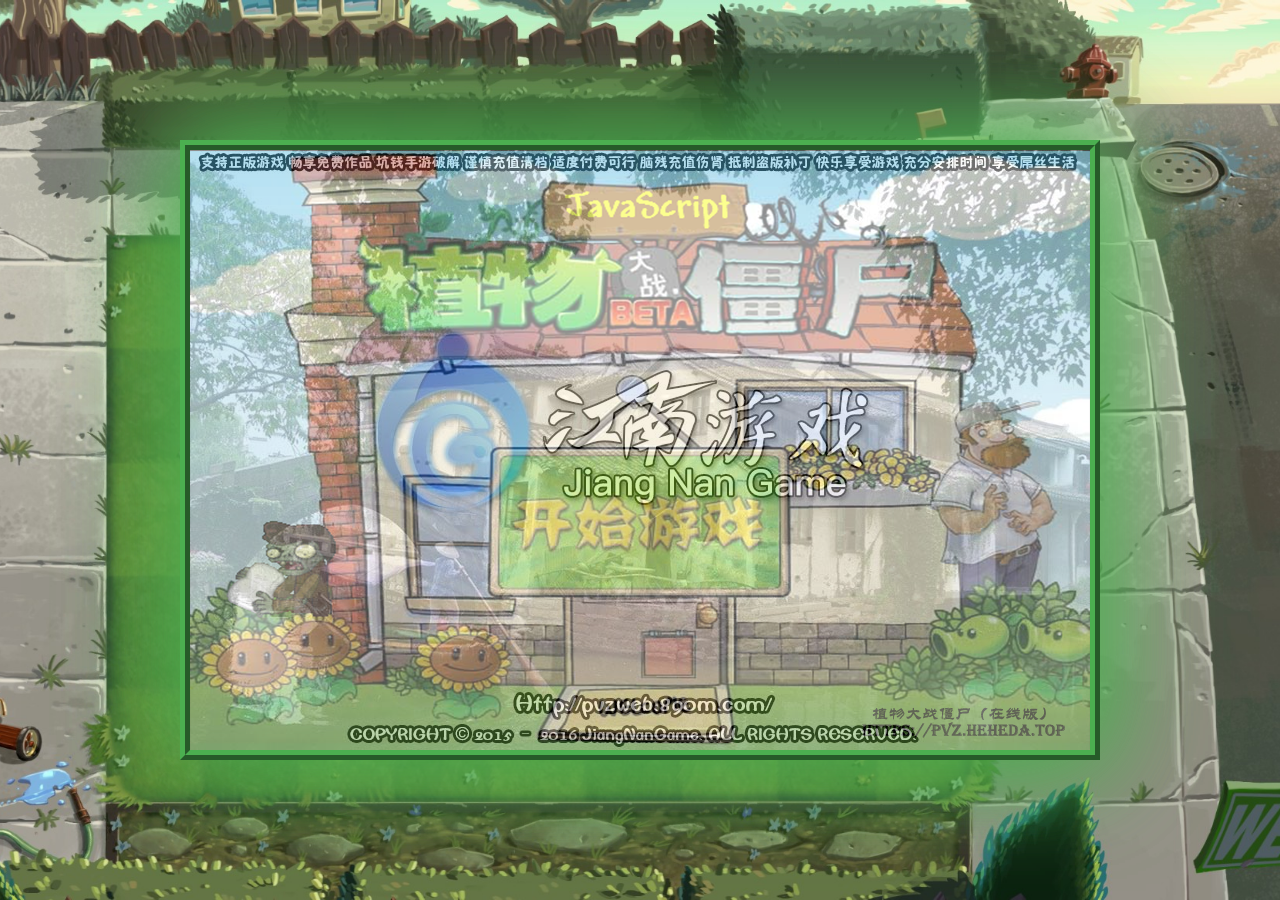
==== index.html @ b3d6e606 "更新UI" ====
<html lang="zh">

	<head>
		<title>植物大战僵尸</title>
		<link rel="stylesheet" href="UI.css">
		<meta http-equiv="Content-Type" content="text/html; charset=utf-8">
	</head>

	<body id="dBody" oncontextmenu="return false" ondragstart="return false" onselectstart="return false">
		<div id="preloader">
			<div id="status" class="WindowFrame"></div>
		</div>
		<script src="./js/Cfunction.js"></script>
		<script src="./js/Welcome.js"></script>
		<div id="dFlagMeter">
			<div id="dFlagMeterTitle">
				<div id="dFlagMeterTitleB"></div>
				<div id="sFlagMeterTitleF"></div>
			</div>
			<div id="dFlagMeterContent">
				<img id="imgFlagMeterEmpty" src="./images/interface/FlagMeterEmpty.png">
				<img id="imgFlagMeterFull" src="./images/interface/FlagMeterFull.png">
				<img class="flag" id="imgFlag1" src="./images/interface/FlagMeterParts2.png">
				<img class="flag" id="imgFlag2" src="./images/interface/FlagMeterParts2.png">
				<img class="flag" id="imgFlag3" src="./images/interface/FlagMeterParts2.png">
				<img class="flag" id="imgFlag4" src="./images/interface/FlagMeterParts2.png">
				<img id="imgGQJC" src="./images/interface/FlagMeterLevelProgress.png">
				<img id="imgFlagHead" src="./images/interface/FlagMeterParts1.png">
			</div>
		</div>
		<div id="dSurface" class="WindowFrame">
			<div id="iSurfaceBackground">
				<map name="FPMap0">
					<script>
						(function() {
							var s = "",
								ar = [{
									c: '641,466,724,527',
									k: 'ShowOptions()'
								}, {
									c: '718,512,790,558',
									k: 'ShowHelp()'
								}, {
									c: '800,495,879,548',
									k: 'SetNone($(\'dSurface\'));PlayAudio(\'tap\')'
								}];
							for (var i = 0; i <= 2; i++) s += '<area href="javascript:;" shape="rect" coords="' + ar[i].c +
								'" onclick="' + ar[i].k + '">';
							document.write(s);
						})()
					</script>
				</map>
				<img src="./images/interface/Surface.jpg" usemap="#FPMap0" border="0">
				<div
					style="position:absolute;width:350px;height:150px;left:468px;top:82px;background:url(images/interface/SelectorScreen_Shadow_Adventure.png)">
				</div>
				<div class="adventure0" id="dAdventure" onmouseover="this.style.backgroundPosition='bottom';"
					onmouseout="this.style.backgroundPosition='top'" onclick="StartAdventure()"></div>
				<div
					style="position:absolute;width:318px;height:136px;left:476px;top:208px;background:url(images/interface/SelectorScreen_Shadow_Survival.png)">
				</div>
				<div class="mini" onmouseover="this.style.backgroundPosition='bottom';"
					onmouseout="this.style.backgroundPosition='top'" onclick="ShowMiniGame()"></div>
				<div
					style="position:absolute;width:289px;height:127px;left:480px;top:307px;background:url(images/interface/SelectorScreen_Shadow_Challenge.png)">
				</div>
				<div class="riddle" onmouseover="this.style.backgroundPosition='bottom';"
					onmouseout="this.style.backgroundPosition='top'" onclick="ShowRiddleGame()"></div>
				<div class="Sunflower_trophy">
					<script>
						document.write(
							'<img onclick="PlayAudio(\'buttonclick\');alert(\'新植物大战僵尸js\\n原作：lonelystar\\n制作单位：江南游戏开发社\\n开发人员：PAK向日葵（程序关卡设计）疯狂阳光Bean（美术指导、设计）\\n技术帮扶：Mr_KhrisTele\\n图片、音乐版权：popcap、部分来自网络搜集\\n鸣谢&感谢：彩色奢望、15574587513sh、陈思行大王、筱岚君、56743x、徐昊、四二fourtwo以及全体在游戏开发社参加内部测试的人员\\n感谢组织：pvz2js、pvz2pak、pvz2素材吧、pvz2科研部门\\n现开发人员+：Enderexplain\')" title="制作人" alt="3" src="images/interface/Sunflower_trophy32.png">'
						)
					</script>
				</div>
				<div class="handbook" onmouseover="this.style.backgroundPosition='bottom'"
					onmouseout="this.style.backgroundPosition='top'" onclick="ViewHandBook()"></div>
				<div id="ZombieHand"></div>
				<div id="dNameDiv0">
					<!--ClickMenu()-->
					<div id="dNameDiv1" onmouseover="this.style.backgroundPosition='bottom'"
						onmouseout="this.style.backgroundPosition='top'" onclick="ShowLoginDiv()"></div>
					<div id="dNameDiv2"></div>
				</div>
			</div>
			<div id="dPause">
				<table border="0" width="434" cellspacing="0" cellpadding="0" height="484">
					<tr>
						<td width="107" height="142" valign="bottom">
							<img border="0" src="images/interface/dia_topleft.png" width="423" height="401">
						</td>
					</tr>
				</table>
				<div class="list">
					<div class="hidden" onclick="SetNone($('dSurface'),$('dPause'))"></div>
					<div id="dPauseAD"></div>
				</div>
				<div class="button" onclick="ResetGame($('dMenu0'))">继续游戏</div>
			</div>
			<div id="dSurfaceBack">
				<div id="dHelp" onclick="HiddenHelp()"></div>
				<div id="dOptionsMenuback">
					<div id="dOptionsMenu">
						<div class="OMd0">
							<div class="OMd1">
								<div><input type="checkbox" id="cAutoSun" value="1" onchange="CheckAutoSun(this)">
									<label for="cAutoSun" id="lAutoSun">自动拾取阳光</label>
								</div>
								<div><input type="checkbox" id="cSilence" value="1"> <label for="cSilence"
										id="lSilence">静&nbsp;&nbsp;&nbsp;&nbsp;&nbsp;音&nbsp;&nbsp;</label></div>
							</div>
						</div>
						<div class="BigLevel button" onclick="ShowLevel()">&nbsp;游戏选关</div>
						<div class="BigLevel button" onclick="ShowSpeed()">&nbsp;游戏调速</div>
						<div class="BigLevel button" onclick="ViewHandBook()">&nbsp;查看图鉴</div>
						<div class="BigLevel button" onclick="SelectModal(oS.Lvl)">&nbsp;重新开始</div>
						<div class="BigLevel button"
							onclick="SelectModal(0);SetBlock($('dSurface'),$('iSurfaceBackground'));">&nbsp;返回菜单</div>
						<div class="OptionsMenuButton" style="margin-top:20px"
							onmousedown="OptionsMenuDown(this,$('sOptionsMenu'))"
							onmouseup="OptionsMenuUP(this,$('sOptionsMenu'));HiddenOptions();CheckAutoSun($('cAutoSun'));CheckSilence($('cSilence'))">
							<span id="sOptionsMenu" class="OptionsMenuButtonSpan">继续游戏</span>
						</div>
					</div>
					<script>
						var ArLvl = {
							1: '一',
							2: '二',
							3: '三',
							4: '四',
							5: '五',
							6: '六',
							7: '七',
							8: '八',
							9: '九',
							10: '十'
						};

						var ArLvls = {
							1: 'Unity',
							2: 'The 7 Seas',
							3: 'Vivid',
							4: 'Hope',
							5: 'Thoery Of Everything',
							6: '六',
							7: '七',
							8: '八',
							9: '九',
							10: '十'
						};
						LvlList3 = function(BLvl, SLvl1, SLvl2) {
							var s = '',
								startlvl = BLvl * 10;
							do {
								s += '<span class="lvl" onclick="StartAdventure(' + (startlvl + SLvl1) + ')">第' + ArLvl[SLvl1] +
									'夜</span>';
							} while (SLvl1++ < SLvl2)
							document.write(s);
						};
						LvlList2 = function(BLvl, SLvl1, SLvl2) {
							var s = '',
								startlvl = BLvl * 10;
							do {
								s += '<span class="lvl" onclick="StartAdventure(' + (startlvl + SLvl1) + ')">' + ArLvls[SLvl1] +
									'</span>';
							} while (SLvl1++ < SLvl2)
							document.write(s);
						};
						LvlList = function(BLvl, SLvl1, SLvl2) {
							var s = '',
								startlvl = BLvl * 10;
							do {
								s += '<span class="lvl" onclick="StartAdventure(' + (startlvl + SLvl1) + ')">第' + ArLvl[SLvl1] +
									'关</span>';
							} while (SLvl1++ < SLvl2)
							document.write(s);
						};
					</script>
				</div>

				<div id="dAdvSmallContainer" class="TitleSmallContainer Challenge_Background">
					<div id="dAdvSmallTitle">冒险模式</div>
					<div style="width:800px;height:475px; overflow-y:scroll; border:0px solid;">
						<div class="list">
							<div class="title">白天草地</div>
							<div class="icon">
								<img class="img1" style="clip:rect(0,61px,auto,0);left:16px" border="0"
									src="images/interface/Almanac_Ground.jpg" width="366" height="61"></td>
								<img class="img2" border="0" src="images/interface/Almanac_ZombieWindow2.png" width="76"
									height="76"></p>
							</div>
							<div class="lvl2">
								<script>
									LvlList(0, 1, 10)
								</script>
							</div>
						</div>
						<div class="list">
							<div class="title">夜晚草地</div>
							<div class="icon">
								<img class="img1" style="clip:rect(0,183px,auto,122px);left:-106px" border="0"
									src="images/interface/Almanac_Ground.jpg" width="366" height="61"></td>
								<img class="img2" border="0" src="images/interface/Almanac_ZombieWindow2.png" width="76"
									height="76"></p>
							</div>
							<div class="lvl2">
								<script>
									LvlList(1, 1, 10)
								</script>
							</div>
						</div>
						<div class="list">
							<div class="title">白天泳池</div>
							<div class="icon">
								<img class="img1" style="clip:rect(0,305px,auto,244px);left:-228px" border="0"
									src="images/interface/Almanac_Ground.jpg" width="366" height="61"></td>
								<img class="img2" border="0" src="images/interface/Almanac_ZombieWindow2.png" width="76"
									height="76"></p>
							</div>
							<div class="lvl2">
								<script>
									LvlList(2, 1, 10)
								</script>
							</div>
						</div>

						<div class="list">
							<div class="title">东海龙宫</div>
							<div class="icon">
								<img class="img1" style="clip:rect(0,244px,auto,183px);left:-167px" border="0"
									src="images/interface/Almanac_Ground.jpg" width="366" height="61"></td>
								<img class="img2" border="0" src="images/interface/Almanac_ZombieWindow2.png" width="76"
									height="76"></p>
							</div>
							<div class="lvl2">
								<script>
									LvlList(3, 1, 10)
								</script>
							</div>
						</div>
						<div class="list">
							<div class="title">水乡嘉兴</div>
							<div class="icon">
								<img class="img1" style="clip:rect(0,61px,auto,0);left:16px" border="0"
									src="images/interface/jiaxing.png" width="366" height="61"></td>
								<img class="img2" border="0" src="images/interface/Almanac_ZombieWindow2.png" width="76"
									height="76"></p>
							</div>
							<div class="lvl2">
								<script>
									LvlList(4, 1, 10)
								</script>
							</div>
						</div>
						<div class="list">
							<div class="title">熔岩洞穴</div>
							<div class="icon">
								<img class="img1" style="clip:rect(0,61px,auto,0);left:16px" width="61" height="61"
									border="0" src="images/interface/lavass.png" width="366" height="61"></td>
								<img class="img2" border="0" src="images/interface/Almanac_ZombieWindow2.png" width="76"
									height="76"></p>
							</div>
							<div class="lvl2">
								<script>
									LvlList(32, 1, 4)
								</script>
							</div>
						</div>
						<div class="list">
							<div class="title">魔音之旅</div>
							<div class="icon">
								<img class="img1" style="clip:rect(0,61px,auto,0);left:16px" border="0"
									src="images/interface/rrff.png" width="61" height="61"></td>
								<img class="img2" border="0" src="images/interface/Almanac_ZombieWindow2.png" width="76"
									height="76"></p>
							</div>
							<div class="lvl2">
								<script>
									LvlList(5, 1, 10)
								</script>
							</div>
						</div>
						<div class="list">
							<div class="title">远古教堂</div>
							<div class="icon">
								<img class="img1" style="clip:rect(0,61px,auto,0);left:16px" border="0"
									src="images/interface/dd.png" width="61" height="61"></td>
								<img class="img2" border="0" src="images/interface/Almanac_ZombieWindow2.png" width="76"
									height="76"></p>
							</div>
							<div class="lvl2">
								<script>
									LvlList3(30, 1, 10)
								</script>
							</div>
						</div>
						<div class="list">
							<div class="title">电音时代</div>
							<div class="icon">
								<img class="img1" style="clip:rect(0,61px,auto,0);left:16px" border="0"
									src="images/interface/d.png" width="61" height="61"></td>
								<img class="img2" border="0" src="images/interface/Almanac_ZombieWindow2.png" width="76"
									height="76"></p>
							</div>
							<div class="lvl2">
								<script>
									LvlList2(31, 1, 5)
								</script>
							</div>
						</div>
						<div class="button" onmouseover="this.style.backgroundPosition='bottom'"
							onmouseout="this.style.backgroundPosition='top'" onclick="HiddenLevel()">关闭</div>
					</div>
				</div>
				<div id="dMiniSmallContainer" class="TitleSmallContainer Challenge_Background">
					<div id="dMiniSmallTitle">中国馆 - 戴夫的中国之行</div>
					<div id="dMini0">
						<table cellspacing="10" width="100%">
							<script>
								(function() {
									var ar = ['100', '初入中国', 'wall0.png',
											'101', '暗杀行动', 'wall1.png',
											'102', '夜幕降临', 'wall2.png',
											'103', '突出重围', 'wall3.png',
											'104', '古老水寨', 'zhi.png',
											'105', '水上运动', 'zhi1.png',
											'106', '坟墓村庄', 'bai.png',
											'107', '幽灵喧夜', 'bai1.png',
											'108', '火山之脚', 'huo.png',
											'109', '火上浇油', 'huo1.png',
											'110', '魔王宫殿', 'wang.png',
											'111', '尸群围剿', 'wang0.png',
											'112', '决战秦皇', 'wang1.png',
											'FB', '副本-关口恶战', 'FB.png',
											'WJY', '副本-江轶同学会晤', 'WJY.png',

										],
										v, i = 0,
										n, l = ar.length,
										s = '';
									for (n = 0; n < l; n += 3) {
										i % 5 == 0 && (s += '<tr>');
										s += '<td height="139" valign="top" onclick="SelectModal(\'' + ar[n] +
											'\')"><div><img src="images/interface/' + ar[n + 2] + '"></div><div class="list">' + ar[n +
												1] + '</div></td>';
										(i + 1) % 5 == 0 ? (
											s += '</tr>',
											i = 0
										) : ++i;
									}
									if (i != 0) {
										while (--i) s += '<td>　</td>';
										s += '</tr>';
									}
									document.write(s)
								})()
							</script>
						</table>
						<div class="button" onmouseover="this.style.backgroundPosition='bottom'"
							onmouseout="this.style.backgroundPosition='top'" onclick="HiddenMiniGame()">关闭</div>
					</div>
				</div>
			</div>
			<div id="dRiddleSmallContainer" class="TitleSmallContainer Challenge_Background">
				<div id="dMiniSmallTitle">迷 你 游 戏</div>
				<div id="dMini0" style="width:875px;height:480px; overflow-y:scroll; border:0px solid;">
					<table cellspacing="10" width="100%">
						<script>
							var myDate = new Date();
							var month = myDate.getMonth();
							var date = myDate.getDate();
							(function() {
								var ar = ['NutBowling', '坚果保龄球 ', 'baolingqiu.png',
										'GuanXin', '观星', 'GuanXin.png',
										'yy', '以牙还牙', 'yy.png',
										'ZombieGames', '僵尸运动会', 'woxinfeixiang.png',
										'yicixingxiaofei', '一次性消费', 'yicixingxiaofei.gif',
										'kaotianchifan', '靠天吃饭', 'kaotianchifan.png',
										'pinjizhidi', '三路防守', 'pinjizhidi.png',
										'bpsyc', '玩偶匣市场', 'bpsyc.png',
										'fmdzz', '三列防部', 'fmdzz.png',
										'ydbs', '一朵不少', 'ten.png',
										'KongXi', '空袭', 'KongXi.png',
										'YXZZ', '隐形战役', 'YXZZ.png',
										'xjsdmf', '小僵尸大麻烦', 'sm.png',
										'QRWX', '全日无休', 'QRWX.png',
										'Bowling2', '坚果保龄球 2', 'baolingqiu.png',
										'GuanXin2', '观星2', 'GuanXin.png',
										'yy2', '以牙还牙 2', 'yy.png',
										'psdh', '排山倒海', 'pai.png',
										'150', '常青之塔', 'mota.png'
									],

									v, i = 0,
									n, l = ar.length,
									s = '';
								for (n = 0; n < l; n += 3) {
									i % 5 == 0 && (s += '<tr>');
									s += '<td height="139" valign="top" onclick="SelectModal(\'' + ar[n] +
										'\')"><div><img src="images/interface/' + ar[n + 2] + '"></div><div class="list">' + ar[n + 1] +
										'</div></td>';
									(i + 1) % 5 == 0 ? (
										s += '</tr>',
										i = 0
									) : ++i;
									//alert(ar[n]);
								}




								function getlevel(levelname, imgname, inmininame) {
									i % 5 == 0 && (s += '<tr>');
									s += '<td height="139" valign="top" onclick="SelectModal(\'' + levelname +
										'\')"><div><img src="images/interface/' + imgname + '"></div><div class="list">' + inmininame +
										'</div></td>';
									(i + 1) % 5 == 0 ? (
										s += '</tr>',
										i = 0
									) : ++i;
								}
								if (month >= 10 || month <= 11) {
									if (date >= 30 || date <= 5) {



										getlevel("Helloween", "fmdzz.png", "万圣节");
									}
								}
								var date1 = parseInt(date);
								var month1 = parseInt(month);
								var sa = 177 + month1 + date1 + 1;

								getlevel(sa, "pai.png", "每日挑战");


								document.write(s);


								if (i != 0) {
									while (--i) s += '<td>　</td>';
									s += '</tr>';
								}

							})()
						</script>
					</table>
					<div class="button" onmouseover="this.style.backgroundPosition='bottom'"
						onmouseout="this.style.backgroundPosition='top'" onclick="HiddenMiniGame()">关闭</div>
				</div>

				<!--单机界面已作废，无特殊请勿乱动-->
				<div id="dRiddle0">
					<div class="button" onmouseover="this.style.backgroundPosition='bottom'"
						onmouseout="this.style.backgroundPosition='top'" onclick="ReturnRiddleInx()">益智模式索引</div>
				</div>
				<!--对战界面已作废，无特殊请勿乱动-->
				<div id="dRiddle1">
					<div
						style="position:relative;width:94%;font-size:12px;margin-top:10px;margin-left:auto;margin-right:auto;color:#000">
						<button class="jhp" style="height:23px"
							onclick="window.frames['fRiddleAlreadyCreateGame'].SearchLvl(0)">所有游戏</button>
						<button class="jhp" style="height:23px"
							onclick="window.frames['fRiddleAlreadyCreateGame'].SearchLvl(1)">我创建的</button>
						<button class="jhp" style="height:23px"
							onclick="window.frames['fRiddleAlreadyCreateGame'].SearchLvl(2)">我玩过的</button>&nbsp;&nbsp;&nbsp;
						<input type=text id="tRiddleID" size="1"><button class="jhp" style="height:23px"
							onclick="window.frames['fRiddleAlreadyCreateGame'].SearchLvl(3,$('tRiddleID').value)">序号查询</button>&nbsp;&nbsp;&nbsp;
						<input type=text id="tRiddleUserName" size="3"><button class="jhp" style="height:23px"
							onclick="window.frames['fRiddleAlreadyCreateGame'].SearchLvl(4,$('tRiddleUserName').value)">创建人查询</button>&nbsp;&nbsp;&nbsp;
						<input type=text id="tRiddleTitle" size="3"><button class="jhp" style="height:23px"
							onclick="window.frames['fRiddleAlreadyCreateGame'].SearchLvl(5,$('tRiddleTitle').value)">标题查询</button>
						<div style="border:1px solid #000;height:440px;width:100%;background:#fafafa">
							<iframe name="fRiddleAlreadyCreateGame" id="fRiddleAlreadyCreateGame" marginwidth="1"
								marginheight="1" height="100%" width="100%" scrolling="no" border="0"
								frameborder="0"></iframe>
						</div>
					</div>
					<div class="button" onmouseover="this.style.backgroundPosition='bottom'"
						onmouseout="this.style.backgroundPosition='top'" onclick="ReturnRiddleInx()">叛逆模式索引</div>
					<div class="button" style="left:220px" onmouseover="this.style.backgroundPosition='bottom'"
						onmouseout="this.style.backgroundPosition='top'"
						onclick="if($User.Visitor.UserName!='游客'||confirm('游客只能体验创建功能无法存档\n请使用注册用户以保存你的创意！'))SelectModal('ImZombieCreateGame')">
						创建新的关卡</div>
				</div>
				<div id="dRiddleClose" onmouseover="this.style.backgroundPosition='bottom'"
					onmouseout="this.style.backgroundPosition='top'" onclick="HiddenRiddleGame()">关 闭&nbsp;</div>
			</div>
		</div>
		</div>
		<div class="WindowFrame" id="dAll">
			<div id="tGround"></div>
			<div id="dCardList"></div>
			<div id="dZombie"></div>
			<div id="bShowHandBook" onmouseover="this.style.backgroundPosition='bottom'"
				onmouseout="this.style.backgroundPosition='top'" onclick="ViewHandBook()">图 鉴&nbsp;</div>
			<div id="dSelectCard">
				<div class="title"></div>
				<div id="dPCard"></div>
				<div class="bTitle">
					<input class="button" onclick="ResetSelectCard()" type="button" value="重选" name="btnReset"
						id="btnReset" style="color:#FC6">
					<input class="button" onclick="oS.ScrollBack(LetsGO)" type="button" value="开战!" disabled="disabled"
						name="btnOK" id="btnOK" style="color:#888">
				</div>
			</div>
			<div id="dTop">
				<div id="dSunNum">
					<span id="sSunNum"></span>
				</div>
				<div id="tdShovel">
					<img id="imgShovel" src="images/interface/Shovel/0.gif" onmousedown="ChoseShovel(event)">
				</div>
			</div>
			<div id="dPZ"></div>
		</div>
		<div id="dMenu">
			<div id="dMenu0" class="Menu" onclick="ShowSpeed()">调 速</div>
			<div id="dMenu1" class="Menu" onclick="ClickMenu()">菜 单</div>
		</div>
		<div id="dHandBook" class="WindowFrame">
			<div class="title">图鉴——索引</div>
			<div class="content">
				<div>
					<img border="0" src="images/Plants/SunFlower/0.gif" width="73" height="74"><br>
					<input class="button" type="button" value="查看植物" name="btnViewPlant" id="btnViewPlant"
						onclick="InitHandBookPCard()">
				</div>
				<div style="left:50%;padding-top:95px">
					<img border="0" src="images/Zombies/Zombie/0.gif" width="149" height="130"><br>
					<input class="button" type="button" value="查看僵尸" name="btnViewZombie" id="btnViewZombie"
						onclick="InitHandBookZCard()">
				</div>
			</div>
			<div class="close" onmouseover="this.style.backgroundPosition='bottom'"
				onmouseout="this.style.backgroundPosition='top'" onclick="CloseHandBook()">关 闭&nbsp;</div>
		</div>
		<div id="dHandBookPZ" class="WindowFrame Almanac_PlantBack">
			<div id="dHandBookP">
				<div class="title">图鉴——植物</div>
				<div id="dHandBookPCard"></div>
				<div id="pPlantBack"></div>
				<div class="list">
					<div id="pHandBookPlant"></div>
					<div id="dHandBookPlantName"></div>
					<div id="dProducePlant"></div>
					<div class="cost_cool">
						<span class="cost">花费:</span><span id="spSunNum"></span><span class="cool">冷却:</span><span
							id="spCoolTime"></span>
					</div>
				</div>
			</div>
			<div id="dHandBookZ">
				<div class="title">图鉴——僵尸</div>
				<div id="dHandBookZCard"></div>
				<div id="pZombieBack"></div>
				<div class="list">
					<div id="pHandBookZombie"></div>
					<div id="dHandBookZombieName"></div>
					<div id="dProduceZombie"></div>
				</div>
			</div>
			<div class="dButton">
				<div class="button1" onmouseover="this.style.backgroundPosition='bottom'"
					onmouseout="this.style.backgroundPosition='top'" onclick="ReturnHandBookInx()">图鉴索引</div>
				<div class="button2" onmouseover="this.style.backgroundPosition='bottom'"
					onmouseout="this.style.backgroundPosition='top'" onclick="CloseHandBook()">关 闭&nbsp;</div>
			</div>
		</div>
		<div id="dNewPlant">
			<div id="dNewPlantTitle">你获得了一棵新的植物！</div>
			<div class="card">
				<img id="iNewPlantCard" border="0">
			</div>
			<br>
			<div id="dNewPlantName"></div>
			<br><br><br>
			<div id="dNewPlantTooltip"></div>
			<br><br><br><br><br><br>
			<input type="button" value="下一关！" name="btnNextLevel" id="btnNextLevel">
		</div>
		<div id="dProcess">
			<input class="button" type="button" value="关闭" onclick="SetHidden($('dProcess'))">
			<script>
				document.write(
					'<a style="margin-left:50px;cursor:pointer;color:#FF0;font-size:15px;text-decoration:none;font-weight:bold" target="_blank" ></a>'
				);
			</script>
		</div>
		<div id="dSpeedContainer">
			<div class="title">应玩家要求，特推出游戏调速功能</div>
			<div class="dSpeed" title="点击一个速度选择软加速">
				<div class="dS1">在相应的速度上点击</div>
				<div class="dS2">
					<div onclick="CSpeed(1,20,.5)">1/2<br><br>┕━</div>
					<div onclick="CSpeed(1,10,1)">原速<br><br>━┻━</div>
					<div onclick="CSpeed(2,10,2)">2<br><br>━┻━</div>
					<div onclick="CSpeed(5,10,5)">5<br><br>━┻━</div>
					<div onclick="CSpeed(5,5,10)">10<br><br>━┛</div>
				</div>
			</div>
			<div class="nowspeed">当前的游戏速度:<span id="dDisplaySpeed">1</span> 倍速</div>
			<div class="content"><span>&nbsp;&nbsp;&nbsp; 调速说明</span>：理想状态下，游戏提供的速度调节是<font color="#FFFF00">
					1/2倍速-10倍速</font>。但是调速效果跟你的浏览器以及电脑有关，比如IE6浏览器在再好的电脑上也别指望能上10倍速。<br>&nbsp;&nbsp;&nbsp;
				调速后可能画面视觉会出现偶尔有点一顿一顿的感觉，并且在比较高的速度时某些浏览器可能无法实现加速效果或者只能短时间加速然后速度便慢下来。<br>&nbsp;&nbsp;&nbsp; <span
					style="color:#FF0"><b>最后强烈推荐使用IE9,Chrome,FireFox,Opera浏览器，能让你用豌豆射手体验到机关枪的感觉！<br>&nbsp;&nbsp;&nbsp;
						声明：受浏览器和电脑限制，该调速不保证一定能达到选择速度的效果！</b></span></div>
			<br>
			<div><input type=button value="返回游戏" onclick="HiddenSpeed()">&nbsp;&nbsp; <input type=button value="恢复原速"
					onclick="CSpeed(1,10,1)"></div>
		</div>
		<script>
			$User.Client.PC && $User.HTTP ? (
				(oS.AutoSun = Math.floor(getCookie('JSPVZAutoSun'))) && ($('cAutoSun').checked = true),
				(oS.Silence = Math.floor(getCookie('JSPVZSilence'))) && ($('cSilence').checked = true)
			) : (oS.AutoSun = 1, $('cAutoSun').checked = true,
				oS.Silence = 0, $('cSilence').checked = false);
			InitGame();
		</script>
		<script src="./js/CPlants.js"></script>
		<script src="./js/CZombie.js"></script>
	</body>

</html>
---- UI.css ----
*{
	font-family: YouYuan,KaiTi,Yahei;
}

body {
	height: 100%;
	width: 100%;
	margin: 0px;
	background-color: rgb(37, 37, 37);
	background-image: url('./images/background/zwdzjs.jpg');
	background-repeat: no-repeat;
	background-size: cover;
	background-position: center;
	user-select: none;
	-moz-user-select: none;
	overflow-x: hidden;
	overflow-y: hidden;
	font-family: Yahei mono, Verdana, fixedsys;
	overflow-x: hidden;	
}

td {
	font-family: Verdana;
	font-size: 12px
}

div {
	left: 0
}

#preloader {
	position: fixed;
	top: 0;
	left: 0;
	right: 0;
	bottom: 0;
	z-index: 999;
}

#status {
	background-image: url(images/interface/预加载.jpg);
	background-repeat: no-repeat;
	background-position: center;
	z-index: 999;
}

span {
	cursor: default;
}

span,
div,
h2,
h3 {
	padding: 0;
	margin: 0
}

td.HandBookZombie {
	background: url(images/interface/Almanac_ZombieWindow2.png) no-repeat;
	width: 20%;
	height: 16%;
	text-align: center
}

#DivTeach {
	z-index: 21;
	cursor: pointer;
	filter: "alpha(opacity=90)";
	/* IE 8 */
	filter: alpha(opacity=90);
	/* IE 4-7 */
	opacity: .9;
	/* FireFox,Safari(WebKit),Opera */
	-moz-opacity: .9;
	/* FireFox<3.5 */
	position: absolute;
	width: 600px;
	height: 150px;
	top: 170px;
	left: 250;
	z-index: 100;
	text-align: center;
	font-family: Yahei Mono;
	font-size: 18px;
	font-weight: bold;
	color: #000;
	background-color: rgba(91, 67, 46, 0);
	font-family: 方正卡通简体
}

.WindowFrame {
	position: absolute;
	width: 900px;
	height: 600px;
	overflow: hidden;
	border: 10px ridge #4caf50;
	box-shadow: 0px 0px 100px 10px #4caf50;
	top: 0;
	left: 0;
	right: 0;
	bottom: 0;
	margin: auto;
}

#DivParty {
	filter: "alpha(opacity=90)";
	/* IE 8 */
	filter: alpha(opacity=90);
	/* IE 4-7 */
	opacity: .9;
	/* FireFox,Safari(WebKit),Opera */
	-moz-opacity: .9;
	/* FireFox<3.5 */
	position: absolute;
	width: 900px;
	height: 0px;
	top: 500px;
	left: 0;
	z-index: 100;
	text-align: center;
	font-family: Yahei Mono;
	font-size: 18px;
	font-weight: bold;
	color: #FFF;
	background-color: #5B432E
}

#dLvlLink {
	position: absolute;
	top: 587px;
	color: #fff;
	width: 500px;
	left: 50%;
	margin-left: -230px;
	font-size: 13px;
	line-height: 14px;
	height: 15px;
	font-family: arial, sans-serif;
	z-index: 1;
	text-align: left
}

#dLvlLink span {
	font-weight: bold;
	text-decoration: underline
}

#dLvlLink a {
	color: #fff
}

#dAD2,
#dTitleSmallContainer,
#dMiniSmallContainer,
#dxiyouji {
	display: none
}

#dAdFlash {
	display: block
}

#dAdFlash div {
	width: 336px;
	font-family: Yahei Mono, arial, verdana;
	font-size: 11px;
	position: absolute;
	left: 60px;
	top: 380px;
	text-align: right;
	padding-right: 50px
}

#dFlagMeter {
	visibility: hidden;
	position: absolute;
	z-index: 255;
	left: 50%;
	margin-left: -340px;
	top: 0;
	height: 45px
}

#dFlagMeterTitle {
	position: absolute;
	text-align: right
}

#sFlagMeterTitleF {
	position: absolute;
	color: #F93;
	font-size: 25px;
	font-weight: bold;
	width: 440px;
	top: 19px;
	left: -6px;
	font-family: 方正卡通简体
}

#dFlagMeterTitleB {
	position: absolute;
	color: #000;
	font-size: 25px;
	font-weight: bold;
	width: 440px;
	height: 21px;
	top: 20px;
	left: -5px;
	font-family: 方正卡通简体
}

#dFlagMeterContent {
	position: absolute;
	left: 444px;
	width: 157px;
	height: 40px
}

#dFlagMeterContent .flag {
	top: 14px;
	visibility: hidden
}

#imgFlagMeterFull {
	top: 17px;
	clip: rect(0, auto, auto, 157px)
}

#imgFlagMeterEmpty {
	top: 17px
}

#imgFlag1 {
	left: 10px
}

#imgFlag2 {
	left: 40px
}

#imgFlag3 {
	left: 70px
}

#imgFlag4 {
	left: 100px
}

#imgGQJC {
	left: 35px;
	top: 29px;
	visibility: hidden
}

#imgFlagHead {
	left: 139px;
	top: 13px
}

#dFlagMeter1 {
	visibility: hidden;
	position: absolute;
	z-index: 255;
	left: 50%;
	margin-left: -340px;
	top: 0;
	height: 45px
}

#dFlagMeterTitle1 {
	position: absolute;
	text-align: right
}

#sFlagMeterTitleF1 {
	position: absolute;
	color: #F93;
	font-size: 18px;
	font-weight: bold;
	width: 440px;
	top: 19px;
	left: -6px;
	font-family: 方正卡通简体
}

#dFlagMeterTitleB1 {
	position: absolute;
	color: #000;
	font-size: 18px;
	font-weight: bold;
	width: 440px;
	height: 21px;
	top: 20px;
	left: -5px;
	font-family: 方正卡通简体
}

#dFlagMeterContent1 {
	position: absolute;
	left: 444px;
	width: 157px;
	height: 40px
}

#dFlagMeterContent1 .flag {
	top: 14px;
	visibility: hidden
}

#imgFlagMeterFull1 {
	top: 17px;
	clip: rect(0, auto, auto, 157px)
}

#imgFlagMeterEmpty1 {
	top: 17px
}

#imgFlag11 {
	left: 10px
}

#imgFlag21 {
	left: 40px
}

#imgFlag31 {
	left: 70px
}

#imgFlag41 {
	left: 100px
}

#imgGQJC1 {
	left: 35px;
	top: 29px;
	visibility: hidden
}

#imgFlagHead1 {
	left: 139px;
	top: 13px
}

#dSurface {
	display: none;
	z-index: 255
}

#dAdventure {
	position: absolute;
	left: 472px;
	top: 0px;
	width: 331px;
	height: 146px;
	cursor: pointer
}

#iSurfaceBackground .adventure0 {
	background: url() no-repeat;
	_background: url() no-repeat
}

#iSurfaceBackground .adventure1 {
	background: url() no-repeat;
	_background: url() no-repeat
}

#iSurfaceBackground .mini {
	position: absolute;
	background: url() no-repeat;
	_background: url() no-repeat;
	left: 474px;
	top: 203px;
	width: 313px;
	height: 133px;
	cursor: pointer
}

#iSurfaceBackground .riddle {
	position: absolute;
	background: url(images/interface/SelectorScreenChallenges_32.png) no-repeat;
	_background: url(images/interface/SelectorScreenChallenges_8.png) no-repeat;
	left: 478px;
	top: 303px;
	width: 286px;
	height: 122px;
	cursor: pointer
}

#iSurfaceBackground .handbook {
	position: absolute;
	background: url(images/interface/SelectorScreen_Almanac_32.png) no-repeat;
	_background: url(images/interface/SelectorScreen_Almanac_8.png) no-repeat;
	left: 374px;
	top: 428px;
	width: 99px;
	height: 99px;
	cursor: pointer
}

#ZombieHand {
	position: absolute;
	width: 330px;
	height: 330px;
	left: 262px;
	top: 264px;
	display: none;
	overflow: hidden
}

#dName {
	position: absolute;
	left: 35px;
	width: 230px;
	top: 93px;
	height: 25px;
	text-align: center;
	color: #FC6;
	font-weight: bold;
	font-size: 18px;
	font-family: 微软雅黑, Verdana, Tahoma
}

#dNameDiv0 {
	position: absolute;
	left: 20px;
	top: -260px;
	width: 293px;
	height: 260px;
	background: url(images/interface/SelectorScreen_WoodSign1_32.png) no-repeat;
	_background: url(images/interface/SelectorScreen_WoodSign1_32.png) no-repeat
}

#dNameDiv1 {
	cursor: pointer;
	position: absolute;
	left: 3px;
	top: 96px;
	width: 291px;
	height: 71px;
	background: url(images/interface/SelectorScreen_WoodSign2_32.png) no-repeat;
	_background: url(images/interface/SelectorScreen_WoodSign2_8.png) no-repeat
}

#dNameDiv2 {
	position: absolute;
	left: 14px;
	top: 136px;
	width: 293px;
	height: 150px;
	background: url(images/interface/SelectorScreen_WoodSign3_32.png) no-repeat;
	_background: url(images/interface/SelectorScreen_WoodSign3_8.png) no-repeat;
	overflow: hidden
}

#dSurfaceBack {
	position: absolute;
	top: 0;
	width: 0;
	height: 0;
	z-index: 255
}

#dHelp {
	width: 814px;
	height: 599px;
	background: url(images/interface/Help.png) no-repeat;
	position: absolute;
	display: none;
	left: 133px;
	top: 70px
}

#dHelpg {
	width: 814px;
	height: 599px;
	background: url(images/interface/Helping.png) no-repeat;
	position: absolute;
	display: none;
	left: 133px;
	top: 70px
}

@#dSelectLevel {
	position: absolute;
	width: 100%;
	height: 100%;
	font-weight: bold;
	display: none
}

#dOptionsMenuBack {
	position: absolute;
	text-align: center;
	left: 244px;
	top: 60px;
	width: 412px;
	height: 483px;
	display: none;
	background: url(images/interface/OptionsMenuback32.png) no-repeat;
	_background: url(images/interface/OptionsMenuback32.png) no-repeat
}

.TitleBigContainer {
	position: relative;
	width: 220px;
	margin: 120px auto 0 auto;
	height: 240px;
	overflow: hidden
}

@#dTitleSmallContainer span {
	cursor: pointer
}


#dMiniSmallContainer .SmallLevel {
	width: 100%
}

#dMiniSmallContainer .BigLevel span {
	cursor: pointer
}

#dxiyouji .SmallLevel {
	width: 100%
}

#dxiyouji .BigLevel span {
	cursor: pointer
}

#dMiniLvl2 {
	position: absolute;
	left: 0;
	top: 0;
	display: none
}

#dBigLvl2,
#dBigLvl3 {
	position: absolute;
	left: 0;
	top: 0;
	display: none
}

.SmallLevel {
	float: left;
	cursor: pointer;
	width: 50%;
	font-size: 14px
}

.BigLevel {
	float: left;
	color: #FC6;
	font-size: 18px;
	width: 100%;
	height: 35px
}

.OptionsMenuButton,
.OptionsMenuButtonDown {
	background: url(images/interface/OptionsBackButton32.png) no-repeat;
	_background: url(images/interface/OptionsBackButton8.png) no-repeat;
	float: left;
	font-family: 黑体;
	font-size: 32px;
	cursor: pointer;
	width: 360px;
	height: 100px;
	margin-left: 26px;
	display: inline;
	color: #FC6
}

.OptionsMenuButton {
	background-position: 0 0
}

.OptionsMenuButtonDown {
	background-position: 0 -100px
}

.OptionsMenuButtonSpan {
	height: 100px;
	line-height: 100px;
	cursor: pointer
}

.SelectModal {
	color: #FC6;
	font-weight: bold;
	cursor: pointer;
	background: url('./images/interface/Button.png') no-repeat center;
	text-align: center;
	height: 43px;
	width: 115px
}

.Menu {
	float: left;
	text-align: center;
	margin-top: 10%;
	line-height: 41px;
	font-weight: bold;
	font-family: 黑体;
	color: #00CB08;
	height: 41px;
	width: 113px;
	background: url(images/interface/Button.png) no-repeat
}

#imgSF {
	position: absolute;
	cursor: pointer;
	z-index: 258
}

#imgSFS {
	position: absolute;
	cursor: pointer;
	z-index: 20
}

#imgKK {
	position: absolute;
	z-index: 256
}

#PointerUD {
	position: absolute;
	z-index: 50
}

#dTitle {
	visibility: hidden;
	position: absolute;
	background-color: #FFD;
	width: 180px;
	font-size: 12px;
	text-align: center;
	line-height: 1.5;
	border: 1px solid #000;
	padding: 3px;
	z-index: 254
}

#dAll {
	background: url('images/interface/ing.png')
}

#dAll img,
#dFlagMeter img,
#dHandBookPCard img {
	position: absolute;
	border-style: none
}

#dPZ {
	position: absolute
}

#dFog {
	position: absolute;
	left: 1290px;
	top: 10px;
	height: 600px;
	width: 800px;
	z-index: 24
}

#dFog img {
	opacity: .7;
	filter: alpha(opacity=70)
}

#tGround {
	position: absolute;
	width: 1400px;
	height: 600px;
	visibility: hidden;
	z-index: 0
}

#dCardList {
	visibility: hidden;
	position: absolute;
	left: 500px;
	top: 0;
	width: 100px;
	overflow: visible;
	z-index: 254
}

#dCardList div {
	position: relative;
	cursor: pointer;
	padding: 0;
	height: 60px;
	overflow: hidden
}

#dCardList span {
	cursor: pointer;
	text-align: right;
	position: absolute;
	left: 58px;
	width: 18px;
	top: 30px;
	font-family: Cafeteria Black;
	font-size: 20px
}

#dCardList img {
	position: absolute
}

#dZombie {
	position: absolute;
	width: 335px;
	height: 600px;
	left: 1065px;
	top: 0;
	z-index: 1
}

#bShowHandBook {
	visibility: hidden;
	position: absolute;
	left: 1300px;
	top: 555px;
	text-align: center;
	cursor: pointer;
	width: 89px;
	height: 26px;
	z-index: 201;
	line-height: 26px;
	background: url(images/interface/Almanac_CloseButton.png);
	color: #000080;
	font-size: 12px
}

#dSelectCard {
	visibility: hidden;
	position: absolute;
	left: 600px;
	top: 0;
	width: 465px;
	height: 600px;
	z-index: 20;
	background: url('images/interface/SeedChooser_Background.png') no-repeat
}

#dSelectCard .title {
	text-align: center;
	line-height: 35px;
	font-size: 14px;
	color: #FC6;
	height: 35px;
	width: 100%;
	top: 0;
	font-family: 新宋体;
	font-weight: bold
}

#dSelectCard .bTitle {
	width: 100%;
	height: 40px;
	line-height: 40px;
	text-align: center;
	margin-top: 10px
}

#dSelectCard .button {
	width: 65px;
	height: 35px;
	border-left: 3px solid #85411C;
	border-right: 3px solid #4E250C;
	border-top: 3px solid #85411C;
	border-bottom: 3px solid #4E250C;
	background-color: #602D11;
	font-weight: bold;
	font-size: 14px;
	cursor: pointer
}

#dPCard {
	position: relative;
	width: 96%;
	height: 455px;
	padding-left: 13px;
	_padding-left: 10px
}

#dPCard .span1,
#dHandBookPCard .span1 {
	cursor: pointer;
	width: 70px;
	height: 42px;
	overflow: hidden;
	float: left;
	margin: 8px 0 0 2px;
	position: relative
}

#dPCard .span2,
#dHandBookPCard .span2 {
	cursor: pointer;
	text-align: right;
	position: absolute;
	left: 40px;
	width: 18px;
	top: 22px;
	font-family: Cafeteria Black;
	font-size: 15px
}

#dPCard img,
#dHandBookPCard img {
	left: 0;
	width: 70px;
	height: 84px
}

#dTop {
	position: absolute;
	left: 605px;
	top: 561px;
	height: 35px;
	width: 123px;
	visibility: hidden;
	z-index: 1
}

#dSunNum {
	background: url('images/interface/SunBack.png') no-repeat;
	position: absolute;
	width: 123px;
	height: 35px
}

#sSunNum {
	text-align: center;
	position: absolute;
	top: 4px;
	left: 40px;
	width: 68px;
	font-family: Verdana;
	font-weight: bold;
	font-size: 18pt
}

#tdShovel {
	position: absolute;
	width: 71px;
	height: 35px;
	left: 130px;
	background: url('images/interface/ShovelBack.png') no-repeat;
	visibility: hidden
}

#dPlants,
#dZombies {
	position: absolute;
	left: 0;
	top: 0;
	z-index: 2
}

#dMenu {
	visibility: hidden;
	position: absolute;
	top: 0;
	left: 50%;
	margin-left: 227px;
	cursor: pointer;
	width: 226px;
	height: 41px;
	z-index: 254
}

#dHandBook {
	visibility: hidden;
	position: absolute;
	z-index: 255;
	width: 900px;
	background: url(images/interface/Almanac_IndexBack.jpg) no-repeat
}

#dHandBook .title {
	position: relative;
	text-align: center;
	line-height: 92px;
	height: 88px;
	width: 100%;
	font-size: 32px;
	font-weight: bold;
	font-family: 黑体
}

#dHandBook .content {
	position: relative;
	height: 423px;
	width: 100%
}

#dHandBook .content div {
	position: absolute;
	width: 50%;
	text-align: center;
	padding-top: 135px
}

#dHandBook .content div .button {
	cursor: pointer;
	width: 113px;
	height: 41px;
	font-size: 14pt;
	font-weight: bold;
	font-family: 幼圆
}

#dHandBook .close {
	margin-top: 20px;
	margin-left: 670px;
	text-align: center;
	cursor: pointer;
	width: 89px;
	height: 26px;
	line-height: 26px;
	background: url(images/interface/Almanac_CloseButton.png);
	color: #000080;
	font-size: 12px
}

#btnViewPlant {
	cursor: pointer;
	width: 113;
	height: 41;
	border-left: 3px solid #85411C;
	border-right: 3px solid #4E250C;
	border-top: 3px solid #85411C;
	border-bottom: 3px solid #4E250C;
	background-color: #8F431B;
	color: #FFCC66;
	font-weight: bold;
	font-size: 14pt;
	font-family: 幼圆;
	margin-top: 43px
}

#btnViewZombie {
	cursor: pointer;
	width: 113;
	height: 41;
	background: #404364;
	color: #00F500;
	font-weight: bold;
	font-size: 14pt;
	font-family: 幼圆;
	margin-top: 25px;
	border-left: 3px solid #6C6C85;
	border-right: 3px solid #686788;
	border-top: 3px solid #6C6C85;
	border-bottom: 3px solid #727390;
}

#dHandBookPZ {
	visibility: hidden;
	position: absolute;
	z-index: 255;
	width: 900px
}

#dHandBookPZ .dButton {
	position: absolute;
	left: 0;
	top: 568px;
	width: 100%
}

#dHandBookPZ .dButton div {
	position: absolute;
	text-align: center;
	cursor: pointer;
	height: 26px;
	line-height: 26px;
	color: #000080;
	font-size: 12px
}

#dHandBookPZ .dButton .button1 {
	left: 30px;
	width: 164px;
	background: url(images/interface/Almanac_IndexButton.png)
}

#dHandBookPZ .dButton .button2 {
	left: 670px;
	width: 89px;
	background: url(images/interface/Almanac_CloseButton.png)
}

#dHandBookP {
	position: absolute;
	top: 0;
	width: 100%;
	height: 567px
}

#dHandBookP .title,
#dHandBookZ .title {
	position: absolute;
	top: 0;
	width: 100%;
	height: 70px;
	text-align: center;
	font-size: 20px;
	font-family: 黑体;
	font-weight: bold
}

#dHandBookP .title {
	line-height: 90px;
	color: #CEAA31
}

#dHandBookP .list,
#dHandBookZ .list {
	position: absolute;
	text-align: center;
	left: 55%;
	height: 497px;
	top: 71px
}

#dHandBookP .list {
	width: 45%;
	background: url(images/interface/Almanac_PlantCard.png) no-repeat 20px 10px
}

#dHandBookP .list .cost_cool {
	width: 74%;
	font-size: 14px;
	margin-left: auto;
	margin-right: auto;
	text-align: left
}

#dHandBookP .list .cost_cool .cost {
	float: left;
	width: 20%
}

#dHandBookP .list .cost_cool .cool {
	float: left;
	width: 30%
}

#dHandBookPCard {
	position: absolute;
	top: 71px;
	width: 55%;
	height: 497px;
	margin: 25px 0 0 15px
}

#pPlantBack,
#pZombieBack {
	position: absolute;
	width: 250px;
	height: 250px;
	background: url('images/interface/Almanac_Ground.jpg') no-repeat
}

#pPlantBack {
	left: 518px;
	top: 84px;
}

#pHandBookPlant {
	width: 100%;
	height: 180px;
	background-repeat: no-repeat;
	background-position: 50% 70%
}

#dHandBookPlantName {
	width: 100%;
	height: 60px;
	text-align: center;
	line-height: 60px;
	font-size: 40px;
	color: #DEB887;
	font-family: 方正准圆简体
}

#dProducePlant {
	margin-left: auto;
	margin-right: auto;
	width: 74%;
	height: 210px;
	text-align: left;
	font-size: 13px;
	line-height: 16px;
	font-family: 方正准圆简体
}

#spSunNum,
#spCoolTime {
	float: left;
	width: 24%
}

#dHandBookZ {
	display: none;
	position: absolute;
	top: 0;
	width: 100%;
	height: 567px
}

#dHandBookZ .title {
	line-height: 90px;
	color: #0F0
}

#dHandBookZ .list {
	width: 42%;
	background: url(images/interface/Almanac_ZombieCard.png) no-repeat 10px 8px
}

#dHandBookZCard {
	position: absolute;
	top: 71px;
	width: 55%;
	height: 497px;
	margin: 25px 0 0 20px
}

#dHandBookZCard img {
	position: absolute
}

#dHandBookZCard .span1 {
	cursor: pointer;
	overflow: hidden;
	width: 60px;
	height: 70px;
	float: left;
	margin: 8px 0 0 2px;
	position: relative
}

#dHandBookZCard .span2 {
	cursor: pointer;
	text-align: right;
	width: 25px;
	position: absolute;
	left: 63px;
	width: 18px;
	top: 30px;
	font-family: Cafeteria Black;
	font-size: 25px;
	color: #fff
}

#pZombieBack {
	left: 512px;
	top: 111px
}

#pHandBookZombie {
	width: 90%;
	height: 250px;
	background-repeat: no-repeat;
	background-position: 50% 70%
}

#dHandBookZombieName {
	width: 100%;
	height: 60px;
	text-align: center;
	line-height: 60px;
	font-size: 30px;
	color: #000000;
	font-family: 方正准圆简体;
	font-weight: bold
}

#dProduceZombie {
	margin-left: auto;
	margin-right: auto;
	width: 76%;
	height: 210px;
	text-align: left;
	font-size: 12px;
	line-height: 16px;
	font-family: 方正准圆简体
}

#dNewPlant {
	visibility: hidden;
	position: absolute;
	top: 0;
	left: 50%;
	margin-left: -450px;
	width: 900px;
	height: 600px;
	background: url(images/interface/AwardScreen_Back.jpg) no-repeat
}

#dNewPlant .card {
	position: absolute;
	top: 100px;
	width: 900px;
	height: 191px;
	line-height: 191px;
	text-align: center
}

#dNewPlantTitle {
	position: absolute;
	left: 50%;
	text-align: center;
	margin-left: -250px;
	color: #FC6;
	font-size: 20px;
	height: 90px;
	line-height: 90px;
	font-weight: bold;
	width: 500px
}

#dNewPlantName {
	position: absolute;
	position: absolute;
	top: 320px;
	text-align: center;
	left: 50%;
	margin-left: -150px;
	width: 300px;
	height: 55px;
	font-family: 方正准圆简体;
	font-size: 30px;
	color: #000000;
	font-weight: bold;
	line-height: 55px
}

#dNewPlantTooltip {
	position: absolute;
	left: 50%;
	top: 400px;
	text-align: center;
	margin-left: -140px;
	width: 280px;
	font-weight: bold;
	font-family: 方正卡通简体;
	font-size: 15px;
	color: #232323
}

#btnNextLevel {
	position: absolute;
	cursor: pointer;
	width: 113px;
	height: 41px;
	border-left: 3px solid #85411C;
	border-right: 3px solid #4E250C;
	border-top: 3px solid #85411C;
	border-bottom: 3px solid #4E250C;
	background-color: #8F431B;
	color: #FC6;
	font-weight: bold;
	font-size: 14px;
	font-family: 方正卡通简体;
	left: 400px;
	top: 507px
}




#dProcess {
	text-align: center;
	border: 1px solid #FFF;
	background: #000;
	color: #FFF;
	position: absolute;
	left: 50%;
	margin-left: -442px;
	top: 10px;
	width: 865px;
	height: 550px;
	visibility: hidden;
	z-index: 250;
	padding: 6px;
	*padding: 6px 5px 10px 2px
}

#dProcess img {
	margin: 5px 0
}

#dProcess .button {
	cursor: pointer;
	width: 113px;
	height: 30px;
	border-left: 3px solid #85411C;
	border-right: 3px solid #4E250C;
	border-top: 3px solid #85411C;
	border-bottom: 3px solid #4E250C;
	background-color: #8F431B;
	color: #FC6;
	font-weight: bold;
	font-size: 14px;
	font-family: Yahei Mono
}

#sFailed {
	line-height: 30px;
	font-size: 16px;
	color: #FF0;
	font-weight: bold
}

#dProcess2 {
	overflow: auto;
	line-height: 18px;
	font-size: 12px;
	text-align: left;
	width: 100%;
	height: 500px
}

dt {
	line-height: 20px;
	font-size: 15px;
	margin: 8px 0 0 15px;
	color: #E80;
	font-family: Verdana, Tahoma;
	font-weight: bold
}

dd {
	line-height: 22px;
	font-size: 12px;
	margin: 0
}

dd.yellow {
	color: #FF0
}

.Tom1 {
	left: 0;
	top: 0;
	width: 86px;
	height: 91px;
	background: url(images/interface/Tombstones.png) no-repeat
}

.Tom2 {
	position: absolute;
	left: 0;
	top: 0;
	width: 86px;
	height: 91px;
	background: url(images/interface/Tombstone_mounds.png) no-repeat
}

.flipH {
	-moz-transform: matrix(-1, 0, 0, 1, 0, 0);
	-webkit-transform: matrix(-1, 0, 0, 1, 0, 0);
	-o-transform: matrix(-1, 0, 0, 1, 0, 0);
}

#dText1,
#dText2 {
	position: relative;
	width: 100%
}

#dText1 {
	height: 90px;
	_margin-bottom: 10px
}

#dLink {
	position: absolute;
	top: 602px;
	left: 0
}

#dLinkTop,
#dChatView2 {
	position: relative;
	float: left;
	width: 393px;
	_width: 384px
}

#dLink,
#dLinkTop {
	color: #FFF;
	padding: 0;
	height: 59px
}

#dLink div,
#dLinkTop div,
#dChatView2 div {
	float: left;
	margin-right: 2px;
	height: 59px;
	_margin-right: 1px
}

#dAdFlash {
	position: absolute;
	top: 100px;
	left: 50%;
	width: 320px;
	height: 290px;
	padding: 45px 107px 45px 107px;
	margin-left: -275px;
	z-index: 254;
	display: none
}

#dAdFlash div {
	position: absolute
}

#dAD2 {
	position: absolute;
	left: 50%;
	margin-left: -234px;
	top: 500px;
	height: 15px;
	width: 468px;
	z-index: 250
}

.a5gg {
	position: relative;
	width: 161px;
	text-align: center;
	background: #f0f0f0;
	font-size: 12px;
	border: 0 solid #CCD3DF
}

.a5gg dt {
	margin-top: 0;
	line-height: 17px
}

.a5gg a {
	text-decoration: none;
	color: #336CD8;
	font-size: 12px
}

.a5gg dd {
	margin-left: 2px;
	width: 30px;
	height: 14px;
	line-height: 14px;
	float: left;
	_margin-left: 1px
}

#dChat {
	position: absolute;
	left: 50%;
	margin-left: -421px;
	top: 5px;
	z-index: 255
}

#dChat div {
	position: absolute
}

#dChatView {
	display: none;
	width: 842px;
	height: 585px;
	background: url()
}

#dChatView .bg {
	position: absolute;
	left: 20px;
	top: 20px;
	width: 800px;
	height: 395px;
	background: #FFCF94;
	filter: alpha(opacity=90);
	opacity: .9
}

#dChatView iframe {
	background-color: transparent
}

#dChatView .IF2 {
	position: absolute;
	left: 60px;
	top: 530px;
	width: 710px;
	height: 35px
}

.Almanac_IndexBack {
	background: url(images/interface/Almanac_ZombieBack.jpg) no-repeat;
	width: 900px;
	height: 600px
}

.Almanac_PlantBack {
	background: url(images/interface/Almanac_PlantBack.jpg) no-repeat;
	width: 900px;
	height: 600px
}

.Almanac_ZombieBack {
	background: url(images/interface/Almanac_ZombieBack.jpg) no-repeat;
	width: 900px;
	height: 600px
}

.Almanac_ZombieBack1 {
	background: url(images/interface/Almanac_ZombieBack1.jpg) no-repeat;
	width: 900px;
	height: 600px
}

.Almanac_ZombieBack2 {
	background: url(images/interface/Challenge_Background_Xiyouji.jpg) no-repeat;
	width: 900px;
	height: 600px
}

.Challenge_Background {
	background: url(images/interface/Challenge_Background.jpg) no-repeat;
	width: 900px;
	height: 600px
}

.Challenge_Background_Level {
	background: url(images/interface/Challenge_Background_Level.jpg) no-repeat;
	width: 900px;
	height: 600px
}

.Xiyouji_Background {
	background: url(images/interface/xiyouji_guanqia.jpg) no-repeat;
	width: 900px;
	height: 600px
}

.Sunflower_trophy {
	position: absolute;
	left: 15px;
	top: 310px;
	width: 157px;
	height: 269px;
	overflow: hidden;
	cursor: pointer
}

.Sunflower_trophy img {
	position: absolute;
	left: -157px;
	*filter: glow(color=#ffffff, strength=8)
}

.Abbb {
	position: absolute;
	left: 50%;
	margin-top: -20px;
	margin-left: -450px;
	padding-top: 25px;
	height: 60px;
	overflow: hidden;
	top: 600px;
	width: 900px;
	background: url('new_skin/game_bg.png') no-repeat 0 0;
	z-index: 65535
}

.Abbb .d1 {
	float: left;
	position: relative;
	height: 40px;
	width: 75%
}

.Abbb .d1 .share {
	font-weight: bold;
	float: left;
	line-height: 40px;
	margin-left: 0;
	font-size: 14px
}


#dLogin {
	position: absolute;
	left: 0;
	top: 0;
	width: 900px;
	height: 600px;
	z-index: 255;
	display: none;
	font-weight: bold
}

#dLogin table {
	position: absolute;
	left: 233px;
	top: 90px;
	height: 400px;
	width: 434px
}

#dLogin .list {
	position: absolute;
	left: 0;
	top: 90px;
	margin-top: 0;
	z-index: 200;
	width: 100%;
	font-size: 13px;
	text-align: center;
	color: #FFF
}

#dLogin .list div,
#dPause .list div {
	position: relative;
	width: 100%
}

#dLogin .button,
#dPause .button {
	position: absolute;
	cursor: pointer;
	top: 410px;
	font-family: 宋体;
	color: #F93;
	font-size: 24px;
	font-weight: 700
}

#dPause .button {
	left: 150px;
	top: 404px
}

#dPauseAD {
	left: 0;
	height: 100%
}

#dLoadUserName {
	visibility: hidden;
	top: 170px;
	height: 100%;
	text-align: center
}

#dPause {
	position: absolute;
	left: 233px;
	top: 20px;
	width: 434px;
	display: none;
	font-weight: bold
}

#dPause .list {
	position: absolute;
	left: 0;
	top: 90px;
	z-index: 200;
	width: 100%;
	text-align: center
}

#dPause .list .hidden {
	cursor: pointer;
	height: 20px;
	color: #F93;
	font-size: 16px;
	line-height: 20px
}

#dPause .list .pause {
	color: #000;
	font-size: 18px;
	line-height: 30px
}

#dOptionsMenu {
	line-height: 30px;
	position: absolute;
	width: 100%;
	height: 100%;
	display: none;
	font-weight: bold
}

#dOptionsMenu .button {
	cursor: pointer;
	color: #632F00;
	text-decoration: none;
	font-family: 华文行楷,楷体,隶书,Heiti;
	font-size: 25px
}

#dOptionsMenu .OMd0 {
	margin-top: 120px;
	height: 65px;
	position: relative
}

#dOptionsMenu .OMd0 .OMd1 {
	position: absolute;
	left: 150px;
	text-align: left
}

#dOptionsMenu .OMd0 .OMd1 div {
	height: 30px
}

#dOptionsMenu .OMd0 .OMd1 div label {
	color: #000
}

#dMiniSmallContainer,
#dxiyouji,
#dRiddleSmallContainer,
#dRiddleSmallContainer1,
#dAdvSmallContainer {
	display: none;
	position: absolute;
	left: 0;
	top: 0
}

#dMiniSmallContainer #dMiniSmallContainers table {
	position: absolute;
	left: 0
}

#dxiyouji table {
	position: absolute;
	left: 0
}

#dRiddleTitle,
#dRiddleTitle1,
#dMiniSmallTitle,
#dMiniSmallTitles,
#dAdvSmallTitle {
	position: relative;
	text-align: center;
	line-height: 88px;
	height: 88px;
	width: 100%;
	font-size: 30px;
	font-weight: bold;
	font-family: 方正少儿_GBK;
	color: #FFFFFF
}

#dRiddleTitle {
	color: #fff
}

#dRiddleTitle1 {
	color: #fff
}

#dRiddleInx {
	position: relative;
	height: 473px;
	width: 100%
}

#dRiddleInx div {
	position: absolute;
	width: 50%;
	height: 442px;
	text-align: center
}

#dRiddleInx .button {
	cursor: pointer;
	width: 113px;
	height: 41px;
	border-left: 3px solid #85411C;
	border-right: 3px solid #4E250C;
	border-top: 3px solid #85411C;
	border-bottom: 3px solid #4E250C;
	background-color: #8F431B;
	color: #FC6;
	font-weight: bold;
	font-size: 14pt;
	font-family: 幼圆;
	margin-top: 26px
}

#dRiddleInx .inx0 {
	cursor: pointer;
	top: 0;
	left: 0%;
	margin-left: 0px;
	width: 450px;
	height: 600px;
	background: url(images/interface/Almanac_IndexBack.png) no-repeat left top
}

#dRiddleInx .inx1 {
	cursor: pointer;
	top: 0;
	left: 0%;
	margin-left: 0px;
	width: 450px;
	height: 600px;
	background: url(images/interface/Almanac_IndexBack.png) no-repeat right top
}

#dRiddleInx1 {
	position: relative;
	height: 473px;
	width: 100%
}

#dRiddleInx1 div {
	position: absolute;
	width: 50%;
	height: 442px;
	text-align: center
}

#dRiddleInx1 .button {
	cursor: pointer;
	width: 113px;
	height: 41px;
	border-left: 3px solid #85411C;
	border-right: 3px solid #s4E250C;
	border-top: 3px solid #85411C;
	border-bottom: 3px solid #4E250C;
	background-color: #8F431B;
	color: #FC6;
	font-weight: bold;
	font-size: 14pt;
	font-family: 幼圆;
	margin-top: 26px
}

#dRiddleInx1 .inx01 {
	cursor: pointer;
	top: 0;
	left: 50%;
	margin-left: -110px;
	width: 221px;
	height: 310px;
	background: url(images/interface/Almanac_IndexBack.png) no-repeat left top
}

#dRiddleInx1 .inx11 {
	cursor: pointer;
	top: 0;
	left: 50%;
	margin-left: -110px;
	width: 221px;
	height: 310px;
	background: url(images/interface/Almanac_IndexBack.png) no-repeat right top
}

#dRiddle0 td,
#dMini0 td,
#dMini0s td,
#dMini1 td {
	cursor: pointer;
	width: 20%;
	text-align: center;
	background: url(images/interface/Challenge.png) no-repeat 50%;
	padding-top: 18px
}

#dRiddle0 {
	position: relative;
	height: 473px;
	width: 94%;
	display: none
}

#dRiddle0 .list,
#dMini0 .list,
#dMini1 .list {
	margin-top: 15px;
	height: 45px
}

#dRiddle0 .button,
#dRiddle1 .button {
	top: 475px;
	position: absolute;
	left: 30px;
	text-align: center;
	cursor: pointer;
	width: 164px;
	height: 26px;
	line-height: 26px;
	background: url(images/interface/Almanac_IndexButton.png);
	color: #000080;
	font-size: 12px
}

#dRiddle1 {
	text-align: left;
	position: relative;
	height: 473px;
	width: 100%;
	display: none;
	top: -10px
}

#dRiddleClose,
#dMini1 .button,
#dMini0 .button,
#dAdvSmallContainer .button {
	position: absolute;
	left: 650px;
	top: 564px;
	text-align: center;
	cursor: pointer;
	width: 89px;
	height: 26px;
	line-height: 26px;
	background: url(images/interface/Almanac_CloseButton.png);
	color: #000080;
	font-size: 12px
}

#dRiddle1 .list {
	width: 48%
}

#dAdvSmallContainer {
	padding-left: 50px
}

#dAdvSmallContainer img {
	position: absolute;
}

#dAdvSmallContainer .lvl {
	font-size: 16px;
	font-weight: bold;
	font-family: 黑体;
	float: left;
	cursor: pointer;
	margin-left: 40px
}

#dAdvSmallContainer .lvl2 {
	position: relative;
	float: left;
	width: 500px;
	line-height: 35px;
	padding-top: 15px
}

#dAdvSmallContainer .list {
	position: relative;
	width: 700px;
	height: 80px;
	float: left
}

#dAdvSmallContainer .list .title {
	position: relative;
	color: #000;
	font-size: 25px;
	line-height: 25px;
	font-weight: bold;
	font-family: 方正少儿_GBK;
	height: 90px;
	width: 60px;
	float: left;
	padding-top: 25px
}

#dAdvSmallContainer .list .icon {
	position: relative;
	height: 100px;
	width: 100px;
	float: left;
	margin-left: 20px
}

#dAdvSmallContainer .img1 {
	top: 17px
}

#dAdvSmallContainer .img2 {
	left: 8px;
	top: 11px
}

.Announcement {
	position: absolute;
	left: 50%;
	margin-top: -20px;
	margin-left: -450px;
	padding-top: 25px;
	height: 60px;
	overflow: hidden;
	top: 600px;
	width: 900px;
	background: url('new_skin/game_bg.png') no-repeat 0 0;
	z-index: 65535
}

.Announcement .d1 {
	float: left;
	position: relative;
	height: 40px;
	width: 75%
}

.Announcement .d1 .share {
	font-weight: bold;
	float: left;
	line-height: 40px;
	margin-left: 0;
	font-size: 14px
}

.dLittleChat {
	float: left;
	width: 25%;
	margin-top: 5px
}

.dLittleChat a {
	color: #060;
	font-size: 14px;
	font-family: Yahei mono, 微软雅黑
}

.game_ipt_01 {
	float: left;
	width: 79px;
	height: 26px;
	margin-right: 10px;
	background: url(new_skin/game_ipt.png) no-repeat;
	border: 0px;
	font-weight: 600;
	color: #FFF;
	font-size: 12px;
	vertical-align: top;
	cursor: pointer
}

#dSpeedContainer {
	position: absolute;
	left: 50%;
	padding: 10px;
	margin-left: -300px;
	top: 87px;
	width: 600px;
	font-size: 14px;
	height: 430px;
	border: 1px solid #000;
	background: #666;
	color: #FFF;
	text-align: center;
	display: none;
	z-index: 255
}

#dSpeedContainer .title {
	position: relative;
	height: 25px;
	width: 538px;
	line-height: 25px;
	font-weight: bold;
	color: #FF0
}

#dSpeedContainer .nowspeed {
	height: 50px;
	line-height: 50px;
	font-weight: bold;
	color: #FF0
}

#dSpeedContainer .content {
	text-align: left;
	line-height: 30px
}

#dSpeedContainer .content span {
	font-weight: 700;
	color: #FF0
}

.dSpeed {
	position: relative;
	margin-top: 20px;
	height: 50px;
	width: 100%
}

.dSpeed div {
	cursor: pointer
}

.dSpeed .dS1 {
	float: left;
	width: 40%;
	line-height: 50px;
	font-weight: bold
}

.dSpeed .dS2 div {
	float: left
}

button.jhp {
	background-image: -webkit-gradient(linear, left top, left bottom, from(#f5f5f5), to(#f1f1f1));
	background-image: -webkit-linear-gradient(top, #f5f5f5, #f1f1f1);
	-webkit-border-radius: 2px;
	-webkit-user-select: none;
	background-color: #f5f5f5;
	background-image: linear-gradient(top, #f5f5f5, #f1f1f1);
	background-image: -o-linear-gradient(top, #f5f5f5, #f1f1f1);
	border: 1px solid #dcdcdc;
	border: 1px solid rgba(0, 0, 0, 0.1);
	border-radius: 2px;
	color: #666;
	cursor: pointer;
	font-family: arial, sans-serif;
	font-size: 1px;
	font-weight: bold;
	text-align: center;
}

button.jhp:hover {
	background-image:
		-webkit-gradient(linear, left top, left bottom, from(#f8f8f8), to(#f1f1f1));
	background-image: -webkit-linear-gradient(top, #f8f8f8, #f1f1f1);
	-webkit-box-shadow: 0 1px 1px rgba(0, 0, 0, 0.1);
	background-color: #f8f8f8;
	background-image: linear-gradient(top, #f8f8f8, #f1f1f1);
	background-image: -o-linear-gradient(top, #f8f8f8, #f1f1f1);
	border: 1px solid #c6c6c6;
	box-shadow: 0 1px 1px rgba(0, 0, 0, 0.1);
	color: #333
}

button.jhp:focus {
	border: 1px solid #4d90fe;
	outline: none
}
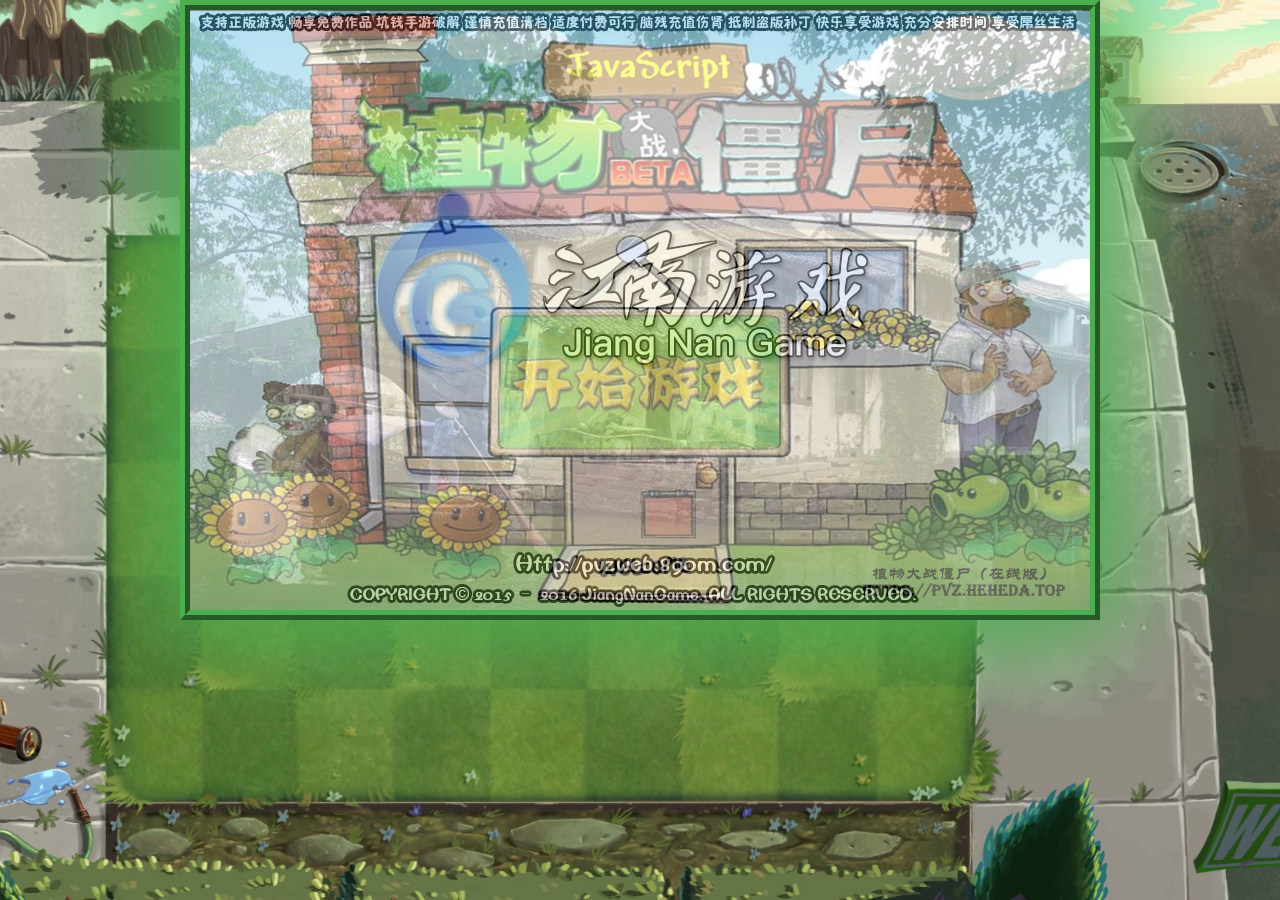
==== commit b253bbab: "修复bug" ====
--- a/index.html
+++ b/index.html
@@ -1,624 +1,652 @@
 <html lang="zh">
 
-	<head>
-		<title>植物大战僵尸</title>
-		<link rel="stylesheet" href="UI.css">
-		<meta http-equiv="Content-Type" content="text/html; charset=utf-8">
-	</head>
-
-	<body id="dBody" oncontextmenu="return false" ondragstart="return false" onselectstart="return false">
-		<div id="preloader">
-			<div id="status" class="WindowFrame"></div>
-		</div>
-		<script src="./js/Cfunction.js"></script>
-		<script src="./js/Welcome.js"></script>
-		<div id="dFlagMeter">
-			<div id="dFlagMeterTitle">
-				<div id="dFlagMeterTitleB"></div>
-				<div id="sFlagMeterTitleF"></div>
-			</div>
-			<div id="dFlagMeterContent">
-				<img id="imgFlagMeterEmpty" src="./images/interface/FlagMeterEmpty.png">
-				<img id="imgFlagMeterFull" src="./images/interface/FlagMeterFull.png">
-				<img class="flag" id="imgFlag1" src="./images/interface/FlagMeterParts2.png">
-				<img class="flag" id="imgFlag2" src="./images/interface/FlagMeterParts2.png">
-				<img class="flag" id="imgFlag3" src="./images/interface/FlagMeterParts2.png">
-				<img class="flag" id="imgFlag4" src="./images/interface/FlagMeterParts2.png">
-				<img id="imgGQJC" src="./images/interface/FlagMeterLevelProgress.png">
-				<img id="imgFlagHead" src="./images/interface/FlagMeterParts1.png">
-			</div>
-		</div>
-		<div id="dSurface" class="WindowFrame">
-			<div id="iSurfaceBackground">
-				<map name="FPMap0">
-					<script>
-						(function() {
-							var s = "",
-								ar = [{
-									c: '641,466,724,527',
-									k: 'ShowOptions()'
-								}, {
-									c: '718,512,790,558',
-									k: 'ShowHelp()'
-								}, {
-									c: '800,495,879,548',
-									k: 'SetNone($(\'dSurface\'));PlayAudio(\'tap\')'
-								}];
-							for (var i = 0; i <= 2; i++) s += '<area href="javascript:;" shape="rect" coords="' + ar[i].c +
-								'" onclick="' + ar[i].k + '">';
-							document.write(s);
-						})()
-					</script>
-				</map>
-				<img src="./images/interface/Surface.jpg" usemap="#FPMap0" border="0">
-				<div
-					style="position:absolute;width:350px;height:150px;left:468px;top:82px;background:url(images/interface/SelectorScreen_Shadow_Adventure.png)">
-				</div>
-				<div class="adventure0" id="dAdventure" onmouseover="this.style.backgroundPosition='bottom';"
-					onmouseout="this.style.backgroundPosition='top'" onclick="StartAdventure()"></div>
-				<div
-					style="position:absolute;width:318px;height:136px;left:476px;top:208px;background:url(images/interface/SelectorScreen_Shadow_Survival.png)">
-				</div>
-				<div class="mini" onmouseover="this.style.backgroundPosition='bottom';"
-					onmouseout="this.style.backgroundPosition='top'" onclick="ShowMiniGame()"></div>
-				<div
-					style="position:absolute;width:289px;height:127px;left:480px;top:307px;background:url(images/interface/SelectorScreen_Shadow_Challenge.png)">
-				</div>
-				<div class="riddle" onmouseover="this.style.backgroundPosition='bottom';"
-					onmouseout="this.style.backgroundPosition='top'" onclick="ShowRiddleGame()"></div>
-				<div class="Sunflower_trophy">
-					<script>
-						document.write(
-							'<img onclick="PlayAudio(\'buttonclick\');alert(\'新植物大战僵尸js\\n原作：lonelystar\\n制作单位：江南游戏开发社\\n开发人员：PAK向日葵（程序关卡设计）疯狂阳光Bean（美术指导、设计）\\n技术帮扶：Mr_KhrisTele\\n图片、音乐版权：popcap、部分来自网络搜集\\n鸣谢&感谢：彩色奢望、15574587513sh、陈思行大王、筱岚君、56743x、徐昊、四二fourtwo以及全体在游戏开发社参加内部测试的人员\\n感谢组织：pvz2js、pvz2pak、pvz2素材吧、pvz2科研部门\\n现开发人员+：Enderexplain\')" title="制作人" alt="3" src="images/interface/Sunflower_trophy32.png">'
-						)
-					</script>
-				</div>
-				<div class="handbook" onmouseover="this.style.backgroundPosition='bottom'"
-					onmouseout="this.style.backgroundPosition='top'" onclick="ViewHandBook()"></div>
-				<div id="ZombieHand"></div>
-				<div id="dNameDiv0">
-					<!--ClickMenu()-->
-					<div id="dNameDiv1" onmouseover="this.style.backgroundPosition='bottom'"
-						onmouseout="this.style.backgroundPosition='top'" onclick="ShowLoginDiv()"></div>
-					<div id="dNameDiv2"></div>
-				</div>
-			</div>
-			<div id="dPause">
-				<table border="0" width="434" cellspacing="0" cellpadding="0" height="484">
-					<tr>
-						<td width="107" height="142" valign="bottom">
-							<img border="0" src="images/interface/dia_topleft.png" width="423" height="401">
-						</td>
-					</tr>
-				</table>
-				<div class="list">
-					<div class="hidden" onclick="SetNone($('dSurface'),$('dPause'))"></div>
-					<div id="dPauseAD"></div>
-				</div>
-				<div class="button" onclick="ResetGame($('dMenu0'))">继续游戏</div>
-			</div>
-			<div id="dSurfaceBack">
-				<div id="dHelp" onclick="HiddenHelp()"></div>
-				<div id="dOptionsMenuback">
-					<div id="dOptionsMenu">
-						<div class="OMd0">
-							<div class="OMd1">
-								<div><input type="checkbox" id="cAutoSun" value="1" onchange="CheckAutoSun(this)">
-									<label for="cAutoSun" id="lAutoSun">自动拾取阳光</label>
-								</div>
-								<div><input type="checkbox" id="cSilence" value="1"> <label for="cSilence"
-										id="lSilence">静&nbsp;&nbsp;&nbsp;&nbsp;&nbsp;音&nbsp;&nbsp;</label></div>
+<head>
+	<title>植物大战僵尸</title>
+	<link rel="stylesheet" href="UI.css">
+	<meta http-equiv="Content-Type" content="text/html; charset=utf-8">
+	<meta name="viewport" content="width=device-width,initial-scale=1,user-scalable=0">
+</head>
+
+<body id="dBody" oncontextmenu="return false" ondragstart="return false" onselectstart="return false">
+	<div id="preloader">
+		<div id="status" class="WindowFrame"></div>
+	</div>
+	<script src="./js/Cfunction.js"></script>
+	<script src="./js/Welcome.js"></script>
+	<div id="dFlagMeter">
+		<div id="dFlagMeterTitle">
+			<div id="dFlagMeterTitleB"></div>
+			<div id="sFlagMeterTitleF"></div>
+		</div>
+		<div id="dFlagMeterContent">
+			<img id="imgFlagMeterEmpty" src="./images/interface/FlagMeterEmpty.png">
+			<img id="imgFlagMeterFull" src="./images/interface/FlagMeterFull.png">
+			<img class="flag" id="imgFlag1" src="./images/interface/FlagMeterParts2.png">
+			<img class="flag" id="imgFlag2" src="./images/interface/FlagMeterParts2.png">
+			<img class="flag" id="imgFlag3" src="./images/interface/FlagMeterParts2.png">
+			<img class="flag" id="imgFlag4" src="./images/interface/FlagMeterParts2.png">
+			<img id="imgGQJC" src="./images/interface/FlagMeterLevelProgress.png">
+			<img id="imgFlagHead" src="./images/interface/FlagMeterParts1.png">
+		</div>
+	</div>
+	<div id="dSurface" class="WindowFrame">
+		<div id="iSurfaceBackground">
+			<map name="FPMap0">
+				<script>
+					(function () {
+						var s = "",
+							ar = [{
+								c: '641,466,724,527',
+								k: 'ShowOptions()'
+							}, {
+								c: '718,512,790,558',
+								k: 'GongGao()'
+							}, {
+								c: '800,495,879,548',
+								k: 'SetNone($(\'dSurface\'));PlayAudio(\'tap\')'
+							}];
+						for (var i = 0; i <= 2; i++) s += '<area href="javascript:;" shape="rect" coords="' + ar[i].c +
+							'" onclick="' + ar[i].k + '">';
+						document.write(s);
+					})()
+
+				</script>
+			</map>
+			<img src="./images/interface/Surface.jpg" usemap="#FPMap0">
+			<div
+				style="position:absolute;width:350px;height:150px;left:468px;top:82px;background:url('images/interface/SelectorScreen_Shadow_Adventure.png')">
+			</div>
+			<div class="adventure0" id="dAdventure" onmouseover="this.style.backgroundPosition='bottom';"
+				onmouseout="this.style.backgroundPosition='top'" onclick="StartAdventure()"></div>
+			<div
+				style="position:absolute;width:318px;height:136px;left:476px;top:208px;background:url(images/interface/SelectorScreen_Shadow_Survival.png)">
+			</div>
+			<div class="mini" onmouseover="this.style.backgroundPosition='bottom';"
+				onmouseout="this.style.backgroundPosition='top'" onclick="ShowMiniGame()"></div>
+			<div
+				style="position:absolute;width:289px;height:127px;left:480px;top:307px;background:url(images/interface/SelectorScreen_Shadow_Challenge.png)">
+			</div>
+			<div class="riddle" onmouseover="this.style.backgroundPosition='bottom';"
+				onmouseout="this.style.backgroundPosition='top'" onclick="ShowRiddleGame()"></div>
+			<div class="Sunflower_trophy">
+				<script>
+					document.write(
+						'<img onclick="PlayAudio(\'buttonclick\');alert(\'新植物大战僵尸js\\n原作：lonelystar\\n制作单位：江南游戏开发社\\n开发人员：PAK向日葵（程序关卡设计）疯狂阳光Bean（美术指导、设计）\\n技术帮扶：Mr_KhrisTele\\n图片、音乐版权：popcap、部分来自网络搜集\\n鸣谢&感谢：彩色奢望、15574587513sh、陈思行大王、筱岚君、56743x、徐昊、四二fourtwo以及全体在游戏开发社参加内部测试的人员\\n感谢组织：pvz2js、pvz2pak、pvz2素材吧、pvz2科研部门\\n现开发人员+：Enderexplain\')" title="制作人" alt="3" src="images/interface/Sunflower_trophy32.png">'
+					)
+
+				</script>
+			</div>
+			<div class="handbook" onmouseover="this.style.backgroundPosition='bottom'"
+				onmouseout="this.style.backgroundPosition='top'" onclick="ViewHandBook()"></div>
+			<div id="ZombieHand"></div>
+			<div id="dNameDiv0">
+				<!--ClickMenu()-->
+				<div id="dNameDiv1" onmouseover="this.style.backgroundPosition='bottom'"
+					onmouseout="this.style.backgroundPosition='top'" onclick="ShowLoginDiv()"></div>
+				<div id="dNameDiv2"></div>
+			</div>
+		</div>
+		<div id="dPause">
+			<table width="434" cellspacing="0" cellpadding="0" height="484">
+				<tr>
+					<td width="107" height="142" valign="bottom">
+						<img src="images/interface/dia_topleft.png" width="423" height="401">
+					</td>
+				</tr>
+			</table>
+			<div class="list">
+				<div class="hidden" onclick="SetNone($('dSurface'),$('dPause'))"></div>
+				<div id="dPauseAD"></div>
+			</div>
+			<div class="button" onclick="ResetGame($('dMenu0'))">继续游戏</div>
+		</div>
+		<div id="dSurfaceBack">
+			<div id="dHelp" onclick="HiddenHelp()"></div>
+			<div id="dOptionsMenuback">
+				<div id="dOptionsMenu">
+					<div class="OMd0">
+						<div class="OMd1">
+							<div><input type="checkbox" id="cAutoSun" value="1" onchange="CheckAutoSun(this)">
+								<label for="cAutoSun" id="lAutoSun">自动拾取阳光</label>
 							</div>
-						</div>
-						<div class="BigLevel button" onclick="ShowLevel()">&nbsp;游戏选关</div>
-						<div class="BigLevel button" onclick="ShowSpeed()">&nbsp;游戏调速</div>
-						<div class="BigLevel button" onclick="ViewHandBook()">&nbsp;查看图鉴</div>
-						<div class="BigLevel button" onclick="SelectModal(oS.Lvl)">&nbsp;重新开始</div>
-						<div class="BigLevel button"
-							onclick="SelectModal(0);SetBlock($('dSurface'),$('iSurfaceBackground'));">&nbsp;返回菜单</div>
-						<div class="OptionsMenuButton" style="margin-top:20px"
-							onmousedown="OptionsMenuDown(this,$('sOptionsMenu'))"
-							onmouseup="OptionsMenuUP(this,$('sOptionsMenu'));HiddenOptions();CheckAutoSun($('cAutoSun'));CheckSilence($('cSilence'))">
-							<span id="sOptionsMenu" class="OptionsMenuButtonSpan">继续游戏</span>
-						</div>
-					</div>
-					<script>
-						var ArLvl = {
-							1: '一',
-							2: '二',
-							3: '三',
-							4: '四',
-							5: '五',
-							6: '六',
-							7: '七',
-							8: '八',
-							9: '九',
-							10: '十'
-						};
-
-						var ArLvls = {
-							1: 'Unity',
-							2: 'The 7 Seas',
-							3: 'Vivid',
-							4: 'Hope',
-							5: 'Thoery Of Everything',
-							6: '六',
-							7: '七',
-							8: '八',
-							9: '九',
-							10: '十'
-						};
-						LvlList3 = function(BLvl, SLvl1, SLvl2) {
-							var s = '',
-								startlvl = BLvl * 10;
-							do {
-								s += '<span class="lvl" onclick="StartAdventure(' + (startlvl + SLvl1) + ')">第' + ArLvl[SLvl1] +
-									'夜</span>';
-							} while (SLvl1++ < SLvl2)
-							document.write(s);
-						};
-						LvlList2 = function(BLvl, SLvl1, SLvl2) {
-							var s = '',
-								startlvl = BLvl * 10;
-							do {
-								s += '<span class="lvl" onclick="StartAdventure(' + (startlvl + SLvl1) + ')">' + ArLvls[SLvl1] +
-									'</span>';
-							} while (SLvl1++ < SLvl2)
-							document.write(s);
-						};
-						LvlList = function(BLvl, SLvl1, SLvl2) {
-							var s = '',
-								startlvl = BLvl * 10;
-							do {
-								s += '<span class="lvl" onclick="StartAdventure(' + (startlvl + SLvl1) + ')">第' + ArLvl[SLvl1] +
-									'关</span>';
-							} while (SLvl1++ < SLvl2)
-							document.write(s);
-						};
-					</script>
-				</div>
-
-				<div id="dAdvSmallContainer" class="TitleSmallContainer Challenge_Background">
-					<div id="dAdvSmallTitle">冒险模式</div>
-					<div style="width:800px;height:475px; overflow-y:scroll; border:0px solid;">
-						<div class="list">
-							<div class="title">白天草地</div>
-							<div class="icon">
-								<img class="img1" style="clip:rect(0,61px,auto,0);left:16px" border="0"
-									src="images/interface/Almanac_Ground.jpg" width="366" height="61"></td>
-								<img class="img2" border="0" src="images/interface/Almanac_ZombieWindow2.png" width="76"
-									height="76"></p>
-							</div>
-							<div class="lvl2">
-								<script>
-									LvlList(0, 1, 10)
-								</script>
-							</div>
-						</div>
-						<div class="list">
-							<div class="title">夜晚草地</div>
-							<div class="icon">
-								<img class="img1" style="clip:rect(0,183px,auto,122px);left:-106px" border="0"
-									src="images/interface/Almanac_Ground.jpg" width="366" height="61"></td>
-								<img class="img2" border="0" src="images/interface/Almanac_ZombieWindow2.png" width="76"
-									height="76"></p>
-							</div>
-							<div class="lvl2">
-								<script>
-									LvlList(1, 1, 10)
-								</script>
-							</div>
-						</div>
-						<div class="list">
-							<div class="title">白天泳池</div>
-							<div class="icon">
-								<img class="img1" style="clip:rect(0,305px,auto,244px);left:-228px" border="0"
-									src="images/interface/Almanac_Ground.jpg" width="366" height="61"></td>
-								<img class="img2" border="0" src="images/interface/Almanac_ZombieWindow2.png" width="76"
-									height="76"></p>
-							</div>
-							<div class="lvl2">
-								<script>
-									LvlList(2, 1, 10)
-								</script>
-							</div>
-						</div>
-
-						<div class="list">
-							<div class="title">东海龙宫</div>
-							<div class="icon">
-								<img class="img1" style="clip:rect(0,244px,auto,183px);left:-167px" border="0"
-									src="images/interface/Almanac_Ground.jpg" width="366" height="61"></td>
-								<img class="img2" border="0" src="images/interface/Almanac_ZombieWindow2.png" width="76"
-									height="76"></p>
-							</div>
-							<div class="lvl2">
-								<script>
-									LvlList(3, 1, 10)
-								</script>
-							</div>
-						</div>
-						<div class="list">
-							<div class="title">水乡嘉兴</div>
-							<div class="icon">
-								<img class="img1" style="clip:rect(0,61px,auto,0);left:16px" border="0"
-									src="images/interface/jiaxing.png" width="366" height="61"></td>
-								<img class="img2" border="0" src="images/interface/Almanac_ZombieWindow2.png" width="76"
-									height="76"></p>
-							</div>
-							<div class="lvl2">
-								<script>
-									LvlList(4, 1, 10)
-								</script>
-							</div>
-						</div>
-						<div class="list">
-							<div class="title">熔岩洞穴</div>
-							<div class="icon">
-								<img class="img1" style="clip:rect(0,61px,auto,0);left:16px" width="61" height="61"
-									border="0" src="images/interface/lavass.png" width="366" height="61"></td>
-								<img class="img2" border="0" src="images/interface/Almanac_ZombieWindow2.png" width="76"
-									height="76"></p>
-							</div>
-							<div class="lvl2">
-								<script>
-									LvlList(32, 1, 4)
-								</script>
-							</div>
-						</div>
-						<div class="list">
-							<div class="title">魔音之旅</div>
-							<div class="icon">
-								<img class="img1" style="clip:rect(0,61px,auto,0);left:16px" border="0"
-									src="images/interface/rrff.png" width="61" height="61"></td>
-								<img class="img2" border="0" src="images/interface/Almanac_ZombieWindow2.png" width="76"
-									height="76"></p>
-							</div>
-							<div class="lvl2">
-								<script>
-									LvlList(5, 1, 10)
-								</script>
-							</div>
-						</div>
-						<div class="list">
-							<div class="title">远古教堂</div>
-							<div class="icon">
-								<img class="img1" style="clip:rect(0,61px,auto,0);left:16px" border="0"
-									src="images/interface/dd.png" width="61" height="61"></td>
-								<img class="img2" border="0" src="images/interface/Almanac_ZombieWindow2.png" width="76"
-									height="76"></p>
-							</div>
-							<div class="lvl2">
-								<script>
-									LvlList3(30, 1, 10)
-								</script>
-							</div>
-						</div>
-						<div class="list">
-							<div class="title">电音时代</div>
-							<div class="icon">
-								<img class="img1" style="clip:rect(0,61px,auto,0);left:16px" border="0"
-									src="images/interface/d.png" width="61" height="61"></td>
-								<img class="img2" border="0" src="images/interface/Almanac_ZombieWindow2.png" width="76"
-									height="76"></p>
-							</div>
-							<div class="lvl2">
-								<script>
-									LvlList2(31, 1, 5)
-								</script>
-							</div>
-						</div>
-						<div class="button" onmouseover="this.style.backgroundPosition='bottom'"
-							onmouseout="this.style.backgroundPosition='top'" onclick="HiddenLevel()">关闭</div>
-					</div>
-				</div>
-				<div id="dMiniSmallContainer" class="TitleSmallContainer Challenge_Background">
-					<div id="dMiniSmallTitle">中国馆 - 戴夫的中国之行</div>
-					<div id="dMini0">
-						<table cellspacing="10" width="100%">
-							<script>
-								(function() {
-									var ar = ['100', '初入中国', 'wall0.png',
-											'101', '暗杀行动', 'wall1.png',
-											'102', '夜幕降临', 'wall2.png',
-											'103', '突出重围', 'wall3.png',
-											'104', '古老水寨', 'zhi.png',
-											'105', '水上运动', 'zhi1.png',
-											'106', '坟墓村庄', 'bai.png',
-											'107', '幽灵喧夜', 'bai1.png',
-											'108', '火山之脚', 'huo.png',
-											'109', '火上浇油', 'huo1.png',
-											'110', '魔王宫殿', 'wang.png',
-											'111', '尸群围剿', 'wang0.png',
-											'112', '决战秦皇', 'wang1.png',
-											'FB', '副本-关口恶战', 'FB.png',
-											'WJY', '副本-江轶同学会晤', 'WJY.png',
-
-										],
-										v, i = 0,
-										n, l = ar.length,
-										s = '';
-									for (n = 0; n < l; n += 3) {
-										i % 5 == 0 && (s += '<tr>');
-										s += '<td height="139" valign="top" onclick="SelectModal(\'' + ar[n] +
-											'\')"><div><img src="images/interface/' + ar[n + 2] + '"></div><div class="list">' + ar[n +
-												1] + '</div></td>';
-										(i + 1) % 5 == 0 ? (
-											s += '</tr>',
-											i = 0
-										) : ++i;
-									}
-									if (i != 0) {
-										while (--i) s += '<td>　</td>';
-										s += '</tr>';
-									}
-									document.write(s)
-								})()
-							</script>
-						</table>
-						<div class="button" onmouseover="this.style.backgroundPosition='bottom'"
-							onmouseout="this.style.backgroundPosition='top'" onclick="HiddenMiniGame()">关闭</div>
-					</div>
-				</div>
-			</div>
-			<div id="dRiddleSmallContainer" class="TitleSmallContainer Challenge_Background">
-				<div id="dMiniSmallTitle">迷 你 游 戏</div>
-				<div id="dMini0" style="width:875px;height:480px; overflow-y:scroll; border:0px solid;">
+							<div><input type="checkbox" id="cSilence" value="1"> <label for="cSilence"
+									id="lSilence">静&nbsp;&nbsp;&nbsp;&nbsp;&nbsp;音&nbsp;&nbsp;</label></div>
+						</div>
+					</div>
+					<div class="BigLevel button" onclick="ShowLevel()">&nbsp;游戏选关</div>
+					<div class="BigLevel button" onclick="ShowSpeed()">&nbsp;游戏调速</div>
+					<div class="BigLevel button" onclick="ViewHandBook()">&nbsp;查看图鉴</div>
+					<div class="BigLevel button" onclick="SelectModal(oS.Lvl)">&nbsp;重新开始</div>
+					<div class="BigLevel button"
+						onclick="SelectModal(0);SetBlock($('dSurface'));">&nbsp;返回菜单</div>
+					<div class="OptionsMenuButton" style="margin-top:20px"
+						onmousedown="OptionsMenuDown(this,$('sOptionsMenu'))"
+						onmouseup="OptionsMenuUP(this,$('sOptionsMenu'));HiddenOptions();CheckAutoSun($('cAutoSun'));CheckSilence($('cSilence'))">
+						<span id="sOptionsMenu" class="OptionsMenuButtonSpan">继续游戏</span>
+					</div>
+				</div>
+				<script>
+					var ArLvl = {
+						1: '一',
+						2: '二',
+						3: '三',
+						4: '四',
+						5: '五',
+						6: '六',
+						7: '七',
+						8: '八',
+						9: '九',
+						10: '十'
+					};
+					var ArLvls = {
+						1: 'Unity',
+						2: 'The 7 Seas',
+						3: 'Vivid',
+						4: 'Hope',
+						5: 'Thoery Of Everything',
+						6: '六',
+						7: '七',
+						8: '八',
+						9: '九',
+						10: '十'
+					};
+					LvlList3 = function (BLvl, SLvl1, SLvl2) {
+						var s = '',
+							startlvl = BLvl * 10;
+						do {
+							s += '<span class="lvl" onclick="StartAdventure(' + (startlvl + SLvl1) + ')">第' + ArLvl[SLvl1] +
+								'夜</span>';
+						} while (SLvl1++ < SLvl2)
+						document.write(s);
+					};
+					LvlList2 = function (BLvl, SLvl1, SLvl2) {
+						var s = '',
+							startlvl = BLvl * 10;
+						do {
+							s += '<span class="lvl" onclick="StartAdventure(' + (startlvl + SLvl1) + ')">' + ArLvls[SLvl1] +
+								'</span>';
+						} while (SLvl1++ < SLvl2)
+						document.write(s);
+					};
+					LvlList = function (BLvl, SLvl1, SLvl2) {
+						var s = '',
+							startlvl = BLvl * 10;
+						do {
+							s += '<span class="lvl" onclick="StartAdventure(' + (startlvl + SLvl1) + ')">第' + ArLvl[SLvl1] +
+								'关</span>';
+						} while (SLvl1++ < SLvl2)
+						document.write(s);
+					};
+
+				</script>
+			</div>
+			<div id="dAdvSmallContainer" class="TitleSmallContainer Challenge_Background">
+				<div id="dAdvSmallTitle">冒险模式</div>
+				<div style="width:800px;height:475px; overflow-y:scroll; border:0px solid;">
+					<div class="list">
+						<div class="title">白天草地</div>
+						<div class="icon">
+							<img class="img1" style="clip:rect(0,61px,auto,0);left:16px"
+								src="images/interface/Almanac_Ground.jpg" width="366" height="61"></td>
+							<img class="img2" src="images/interface/Almanac_ZombieWindow2.png" width="76" height="76">
+							</p>
+						</div>
+						<div class="lvl2">
+							<script>
+								LvlList(0, 1, 10)
+
+							</script>
+						</div>
+					</div>
+					<div class="list">
+						<div class="title">夜晚草地</div>
+						<div class="icon">
+							<img class="img1" style="clip:rect(0,183px,auto,122px);left:-106px"
+								src="images/interface/Almanac_Ground.jpg" width="366" height="61"></td>
+							<img class="img2" src="images/interface/Almanac_ZombieWindow2.png" width="76" height="76">
+							</p>
+						</div>
+						<div class="lvl2">
+							<script>
+								LvlList(1, 1, 10)
+
+							</script>
+						</div>
+					</div>
+					<div class="list">
+						<div class="title">白天泳池</div>
+						<div class="icon">
+							<img class="img1" style="clip:rect(0,305px,auto,244px);left:-228px"
+								src="images/interface/Almanac_Ground.jpg" width="366" height="61"></td>
+							<img class="img2" src="images/interface/Almanac_ZombieWindow2.png" width="76" height="76">
+							</p>
+						</div>
+						<div class="lvl2">
+							<script>
+								LvlList(2, 1, 10)
+
+							</script>
+						</div>
+					</div>
+					<div class="list">
+						<div class="title">东海龙宫</div>
+						<div class="icon">
+							<img class="img1" style="clip:rect(0,244px,auto,183px);left:-167px"
+								src="images/interface/Almanac_Ground.jpg" width="366" height="61"></td>
+							<img class="img2" src="images/interface/Almanac_ZombieWindow2.png" width="76" height="76">
+							</p>
+						</div>
+						<div class="lvl2">
+							<script>
+								LvlList(3, 1, 10)
+
+							</script>
+						</div>
+					</div>
+					<div class="list">
+						<div class="title">水乡嘉兴</div>
+						<div class="icon">
+							<img class="img1" style="clip:rect(0,61px,auto,0);left:16px"
+								src="images/interface/jiaxing.png" width="366" height="61"></td>
+							<img class="img2" src="images/interface/Almanac_ZombieWindow2.png" width="76" height="76">
+							</p>
+						</div>
+						<div class="lvl2">
+							<script>
+								LvlList(4, 1, 10)
+
+							</script>
+						</div>
+					</div>
+					<div class="list">
+						<div class="title">熔岩洞穴</div>
+						<div class="icon">
+							<img class="img1" style="clip:rect(0,61px,auto,0);left:16px" width="61" height="61"
+								src="images/interface/lavass.png" width="366" height="61"></td>
+							<img class="img2" src="images/interface/Almanac_ZombieWindow2.png" width="76" height="76">
+							</p>
+						</div>
+						<div class="lvl2">
+							<script>
+								LvlList(32, 1, 4)
+
+							</script>
+						</div>
+					</div>
+					<div class="list">
+						<div class="title">魔音之旅</div>
+						<div class="icon">
+							<img class="img1" style="clip:rect(0,61px,auto,0);left:16px" src="images/interface/rrff.png"
+								width="61" height="61"></td>
+							<img class="img2" src="images/interface/Almanac_ZombieWindow2.png" width="76" height="76">
+							</p>
+						</div>
+						<div class="lvl2">
+							<script>
+								LvlList(5, 1, 10)
+
+							</script>
+						</div>
+					</div>
+					<div class="list">
+						<div class="title">远古教堂</div>
+						<div class="icon">
+							<img class="img1" style="clip:rect(0,61px,auto,0);left:16px" src="images/interface/dd.png"
+								width="61" height="61"></td>
+							<img class="img2" src="images/interface/Almanac_ZombieWindow2.png" width="76" height="76">
+							</p>
+						</div>
+						<div class="lvl2">
+							<script>
+								LvlList3(30, 1, 10)
+
+							</script>
+						</div>
+					</div>
+					<div class="list">
+						<div class="title">电音时代</div>
+						<div class="icon">
+							<img class="img1" style="clip:rect(0,61px,auto,0);left:16px" src="images/interface/d.png"
+								width="61" height="61"></td>
+							<img class="img2" src="images/interface/Almanac_ZombieWindow2.png" width="76" height="76">
+							</p>
+						</div>
+						<div class="lvl2">
+							<script>
+								LvlList2(31, 1, 5)
+
+							</script>
+						</div>
+					</div>
+					<div class="button" onmouseover="this.style.backgroundPosition='bottom'"
+						onmouseout="this.style.backgroundPosition='top'" onclick="HiddenLevel()">关闭</div>
+				</div>
+			</div>
+			<div id="dMiniSmallContainer" class="TitleSmallContainer Challenge_Background">
+				<div id="dMiniSmallTitle">中国馆 - 戴夫的中国之行</div>
+				<div id="dMini0">
 					<table cellspacing="10" width="100%">
 						<script>
-							var myDate = new Date();
-							var month = myDate.getMonth();
-							var date = myDate.getDate();
-							(function() {
-								var ar = ['NutBowling', '坚果保龄球 ', 'baolingqiu.png',
-										'GuanXin', '观星', 'GuanXin.png',
-										'yy', '以牙还牙', 'yy.png',
-										'ZombieGames', '僵尸运动会', 'woxinfeixiang.png',
-										'yicixingxiaofei', '一次性消费', 'yicixingxiaofei.gif',
-										'kaotianchifan', '靠天吃饭', 'kaotianchifan.png',
-										'pinjizhidi', '三路防守', 'pinjizhidi.png',
-										'bpsyc', '玩偶匣市场', 'bpsyc.png',
-										'fmdzz', '三列防部', 'fmdzz.png',
-										'ydbs', '一朵不少', 'ten.png',
-										'KongXi', '空袭', 'KongXi.png',
-										'YXZZ', '隐形战役', 'YXZZ.png',
-										'xjsdmf', '小僵尸大麻烦', 'sm.png',
-										'QRWX', '全日无休', 'QRWX.png',
-										'Bowling2', '坚果保龄球 2', 'baolingqiu.png',
-										'GuanXin2', '观星2', 'GuanXin.png',
-										'yy2', '以牙还牙 2', 'yy.png',
-										'psdh', '排山倒海', 'pai.png',
-										'150', '常青之塔', 'mota.png'
+							(function () {
+								var ar = ['100', '初入中国', 'wall0.png',
+										'101', '暗杀行动', 'wall1.png',
+										'102', '夜幕降临', 'wall2.png',
+										'103', '突出重围', 'wall3.png',
+										'104', '古老水寨', 'zhi.png',
+										'105', '水上运动', 'zhi1.png',
+										'106', '坟墓村庄', 'bai.png',
+										'107', '幽灵喧夜', 'bai1.png',
+										'108', '火山之脚', 'huo.png',
+										'109', '火上浇油', 'huo1.png',
+										'110', '魔王宫殿', 'wang.png',
+										'111', '尸群围剿', 'wang0.png',
+										'112', '决战秦皇', 'wang1.png',
+										'FB', '副本-关口恶战', 'FB.png',
+										'WJY', '副本-江轶同学会晤', 'WJY.png',
 									],
-
 									v, i = 0,
 									n, l = ar.length,
 									s = '';
 								for (n = 0; n < l; n += 3) {
 									i % 5 == 0 && (s += '<tr>');
 									s += '<td height="139" valign="top" onclick="SelectModal(\'' + ar[n] +
-										'\')"><div><img src="images/interface/' + ar[n + 2] + '"></div><div class="list">' + ar[n + 1] +
-										'</div></td>';
-									(i + 1) % 5 == 0 ? (
-										s += '</tr>',
-										i = 0
-									) : ++i;
-									//alert(ar[n]);
-								}
-
-
-
-
-								function getlevel(levelname, imgname, inmininame) {
-									i % 5 == 0 && (s += '<tr>');
-									s += '<td height="139" valign="top" onclick="SelectModal(\'' + levelname +
-										'\')"><div><img src="images/interface/' + imgname + '"></div><div class="list">' + inmininame +
-										'</div></td>';
+										'\')"><div><img src="images/interface/' + ar[n + 2] + '"></div><div class="list">' + ar[n +
+											1] + '</div></td>';
 									(i + 1) % 5 == 0 ? (
 										s += '</tr>',
 										i = 0
 									) : ++i;
 								}
-								if (month >= 10 || month <= 11) {
-									if (date >= 30 || date <= 5) {
-
-
-
-										getlevel("Helloween", "fmdzz.png", "万圣节");
-									}
-								}
-								var date1 = parseInt(date);
-								var month1 = parseInt(month);
-								var sa = 177 + month1 + date1 + 1;
-
-								getlevel(sa, "pai.png", "每日挑战");
-
-
-								document.write(s);
-
-
 								if (i != 0) {
 									while (--i) s += '<td>　</td>';
 									s += '</tr>';
 								}
-
+								document.write(s)
 							})()
+
 						</script>
 					</table>
 					<div class="button" onmouseover="this.style.backgroundPosition='bottom'"
 						onmouseout="this.style.backgroundPosition='top'" onclick="HiddenMiniGame()">关闭</div>
 				</div>
-
-				<!--单机界面已作废，无特殊请勿乱动-->
-				<div id="dRiddle0">
-					<div class="button" onmouseover="this.style.backgroundPosition='bottom'"
-						onmouseout="this.style.backgroundPosition='top'" onclick="ReturnRiddleInx()">益智模式索引</div>
-				</div>
-				<!--对战界面已作废，无特殊请勿乱动-->
-				<div id="dRiddle1">
-					<div
-						style="position:relative;width:94%;font-size:12px;margin-top:10px;margin-left:auto;margin-right:auto;color:#000">
-						<button class="jhp" style="height:23px"
-							onclick="window.frames['fRiddleAlreadyCreateGame'].SearchLvl(0)">所有游戏</button>
-						<button class="jhp" style="height:23px"
-							onclick="window.frames['fRiddleAlreadyCreateGame'].SearchLvl(1)">我创建的</button>
-						<button class="jhp" style="height:23px"
-							onclick="window.frames['fRiddleAlreadyCreateGame'].SearchLvl(2)">我玩过的</button>&nbsp;&nbsp;&nbsp;
-						<input type=text id="tRiddleID" size="1"><button class="jhp" style="height:23px"
-							onclick="window.frames['fRiddleAlreadyCreateGame'].SearchLvl(3,$('tRiddleID').value)">序号查询</button>&nbsp;&nbsp;&nbsp;
-						<input type=text id="tRiddleUserName" size="3"><button class="jhp" style="height:23px"
-							onclick="window.frames['fRiddleAlreadyCreateGame'].SearchLvl(4,$('tRiddleUserName').value)">创建人查询</button>&nbsp;&nbsp;&nbsp;
-						<input type=text id="tRiddleTitle" size="3"><button class="jhp" style="height:23px"
-							onclick="window.frames['fRiddleAlreadyCreateGame'].SearchLvl(5,$('tRiddleTitle').value)">标题查询</button>
-						<div style="border:1px solid #000;height:440px;width:100%;background:#fafafa">
-							<iframe name="fRiddleAlreadyCreateGame" id="fRiddleAlreadyCreateGame" marginwidth="1"
-								marginheight="1" height="100%" width="100%" scrolling="no" border="0"
-								frameborder="0"></iframe>
-						</div>
-					</div>
-					<div class="button" onmouseover="this.style.backgroundPosition='bottom'"
-						onmouseout="this.style.backgroundPosition='top'" onclick="ReturnRiddleInx()">叛逆模式索引</div>
-					<div class="button" style="left:220px" onmouseover="this.style.backgroundPosition='bottom'"
-						onmouseout="this.style.backgroundPosition='top'"
-						onclick="if($User.Visitor.UserName!='游客'||confirm('游客只能体验创建功能无法存档\n请使用注册用户以保存你的创意！'))SelectModal('ImZombieCreateGame')">
-						创建新的关卡</div>
-				</div>
-				<div id="dRiddleClose" onmouseover="this.style.backgroundPosition='bottom'"
-					onmouseout="this.style.backgroundPosition='top'" onclick="HiddenRiddleGame()">关 闭&nbsp;</div>
-			</div>
-		</div>
-		</div>
-		<div class="WindowFrame" id="dAll">
-			<div id="tGround"></div>
-			<div id="dCardList"></div>
-			<div id="dZombie"></div>
-			<div id="bShowHandBook" onmouseover="this.style.backgroundPosition='bottom'"
-				onmouseout="this.style.backgroundPosition='top'" onclick="ViewHandBook()">图 鉴&nbsp;</div>
-			<div id="dSelectCard">
-				<div class="title"></div>
-				<div id="dPCard"></div>
-				<div class="bTitle">
-					<input class="button" onclick="ResetSelectCard()" type="button" value="重选" name="btnReset"
-						id="btnReset" style="color:#FC6">
-					<input class="button" onclick="oS.ScrollBack(LetsGO)" type="button" value="开战!" disabled="disabled"
-						name="btnOK" id="btnOK" style="color:#888">
-				</div>
-			</div>
-			<div id="dTop">
-				<div id="dSunNum">
-					<span id="sSunNum"></span>
-				</div>
-				<div id="tdShovel">
-					<img id="imgShovel" src="images/interface/Shovel/0.gif" onmousedown="ChoseShovel(event)">
-				</div>
-			</div>
-			<div id="dPZ"></div>
-		</div>
-		<div id="dMenu">
-			<div id="dMenu0" class="Menu" onclick="ShowSpeed()">调 速</div>
-			<div id="dMenu1" class="Menu" onclick="ClickMenu()">菜 单</div>
-		</div>
-		<div id="dHandBook" class="WindowFrame">
-			<div class="title">图鉴——索引</div>
-			<div class="content">
-				<div>
-					<img border="0" src="images/Plants/SunFlower/0.gif" width="73" height="74"><br>
-					<input class="button" type="button" value="查看植物" name="btnViewPlant" id="btnViewPlant"
-						onclick="InitHandBookPCard()">
-				</div>
-				<div style="left:50%;padding-top:95px">
-					<img border="0" src="images/Zombies/Zombie/0.gif" width="149" height="130"><br>
-					<input class="button" type="button" value="查看僵尸" name="btnViewZombie" id="btnViewZombie"
-						onclick="InitHandBookZCard()">
-				</div>
-			</div>
-			<div class="close" onmouseover="this.style.backgroundPosition='bottom'"
-				onmouseout="this.style.backgroundPosition='top'" onclick="CloseHandBook()">关 闭&nbsp;</div>
-		</div>
-		<div id="dHandBookPZ" class="WindowFrame Almanac_PlantBack">
-			<div id="dHandBookP">
-				<div class="title">图鉴——植物</div>
-				<div id="dHandBookPCard"></div>
-				<div id="pPlantBack"></div>
-				<div class="list">
-					<div id="pHandBookPlant"></div>
-					<div id="dHandBookPlantName"></div>
-					<div id="dProducePlant"></div>
-					<div class="cost_cool">
-						<span class="cost">花费:</span><span id="spSunNum"></span><span class="cool">冷却:</span><span
-							id="spCoolTime"></span>
-					</div>
-				</div>
-			</div>
-			<div id="dHandBookZ">
-				<div class="title">图鉴——僵尸</div>
-				<div id="dHandBookZCard"></div>
-				<div id="pZombieBack"></div>
-				<div class="list">
-					<div id="pHandBookZombie"></div>
-					<div id="dHandBookZombieName"></div>
-					<div id="dProduceZombie"></div>
-				</div>
-			</div>
-			<div class="dButton">
-				<div class="button1" onmouseover="this.style.backgroundPosition='bottom'"
-					onmouseout="this.style.backgroundPosition='top'" onclick="ReturnHandBookInx()">图鉴索引</div>
-				<div class="button2" onmouseover="this.style.backgroundPosition='bottom'"
-					onmouseout="this.style.backgroundPosition='top'" onclick="CloseHandBook()">关 闭&nbsp;</div>
-			</div>
-		</div>
-		<div id="dNewPlant">
-			<div id="dNewPlantTitle">你获得了一棵新的植物！</div>
-			<div class="card">
-				<img id="iNewPlantCard" border="0">
-			</div>
-			<br>
-			<div id="dNewPlantName"></div>
-			<br><br><br>
-			<div id="dNewPlantTooltip"></div>
-			<br><br><br><br><br><br>
-			<input type="button" value="下一关！" name="btnNextLevel" id="btnNextLevel">
-		</div>
-		<div id="dProcess">
-			<input class="button" type="button" value="关闭" onclick="SetHidden($('dProcess'))">
-			<script>
-				document.write(
-					'<a style="margin-left:50px;cursor:pointer;color:#FF0;font-size:15px;text-decoration:none;font-weight:bold" target="_blank" ></a>'
-				);
-			</script>
-		</div>
-		<div id="dSpeedContainer">
-			<div class="title">应玩家要求，特推出游戏调速功能</div>
-			<div class="dSpeed" title="点击一个速度选择软加速">
-				<div class="dS1">在相应的速度上点击</div>
-				<div class="dS2">
-					<div onclick="CSpeed(1,20,.5)">1/2<br><br>┕━</div>
-					<div onclick="CSpeed(1,10,1)">原速<br><br>━┻━</div>
-					<div onclick="CSpeed(2,10,2)">2<br><br>━┻━</div>
-					<div onclick="CSpeed(5,10,5)">5<br><br>━┻━</div>
-					<div onclick="CSpeed(5,5,10)">10<br><br>━┛</div>
-				</div>
-			</div>
-			<div class="nowspeed">当前的游戏速度:<span id="dDisplaySpeed">1</span> 倍速</div>
-			<div class="content"><span>&nbsp;&nbsp;&nbsp; 调速说明</span>：理想状态下，游戏提供的速度调节是<font color="#FFFF00">
-					1/2倍速-10倍速</font>。但是调速效果跟你的浏览器以及电脑有关，比如IE6浏览器在再好的电脑上也别指望能上10倍速。<br>&nbsp;&nbsp;&nbsp;
-				调速后可能画面视觉会出现偶尔有点一顿一顿的感觉，并且在比较高的速度时某些浏览器可能无法实现加速效果或者只能短时间加速然后速度便慢下来。<br>&nbsp;&nbsp;&nbsp; <span
-					style="color:#FF0"><b>最后强烈推荐使用IE9,Chrome,FireFox,Opera浏览器，能让你用豌豆射手体验到机关枪的感觉！<br>&nbsp;&nbsp;&nbsp;
-						声明：受浏览器和电脑限制，该调速不保证一定能达到选择速度的效果！</b></span></div>
-			<br>
-			<div><input type=button value="返回游戏" onclick="HiddenSpeed()">&nbsp;&nbsp; <input type=button value="恢复原速"
-					onclick="CSpeed(1,10,1)"></div>
-		</div>
+			</div>
+		</div>
+		<div id="dRiddleSmallContainer" class="TitleSmallContainer Challenge_Background">
+			<div id="dMiniSmallTitle">迷 你 游 戏</div>
+			<div id="dMini0" style="width:875px;height:480px; overflow-y:scroll; border:0px solid;">
+				<table cellspacing="10" width="100%">
+					<script>
+						var myDate = new Date();
+						var month = myDate.getMonth();
+						var date = myDate.getDate();
+						(function () {
+							var ar = ['NutBowling', '坚果保龄球 ', 'baolingqiu.png',
+									'GuanXin', '观星', 'GuanXin.png',
+									'yy', '以牙还牙', 'yy.png',
+									'ZombieGames', '僵尸运动会', 'woxinfeixiang.png',
+									'yicixingxiaofei', '一次性消费', 'yicixingxiaofei.gif',
+									'kaotianchifan', '靠天吃饭', 'kaotianchifan.png',
+									'pinjizhidi', '三路防守', 'pinjizhidi.png',
+									'bpsyc', '玩偶匣市场', 'bpsyc.png',
+									'fmdzz', '三列防部', 'fmdzz.png',
+									'ydbs', '一朵不少', 'ten.png',
+									'KongXi', '空袭', 'KongXi.png',
+									'YXZZ', '隐形战役', 'YXZZ.png',
+									'xjsdmf', '小僵尸大麻烦', 'sm.png',
+									'QRWX', '全日无休', 'QRWX.png',
+									'Bowling2', '坚果保龄球 2', 'baolingqiu.png',
+									'GuanXin2', '观星2', 'GuanXin.png',
+									'yy2', '以牙还牙 2', 'yy.png',
+									'psdh', '排山倒海', 'pai.png',
+									'150', '常青之塔', 'mota.png'
+								],
+								v, i = 0,
+								n, l = ar.length,
+								s = '';
+							for (n = 0; n < l; n += 3) {
+								i % 5 == 0 && (s += '<tr>');
+								s += '<td height="139" valign="top" onclick="SelectModal(\'' + ar[n] +
+									'\')"><div><img src="images/interface/' + ar[n + 2] + '"></div><div class="list">' + ar[n + 1] +
+									'</div></td>';
+								(i + 1) % 5 == 0 ? (
+									s += '</tr>',
+									i = 0
+								) : ++i;
+								//alert(ar[n]);
+							}
+
+							function getlevel(levelname, imgname, inmininame) {
+								i % 5 == 0 && (s += '<tr>');
+								s += '<td height="139" valign="top" onclick="SelectModal(\'' + levelname +
+									'\')"><div><img src="images/interface/' + imgname + '"></div><div class="list">' + inmininame +
+									'</div></td>';
+								(i + 1) % 5 == 0 ? (
+									s += '</tr>',
+									i = 0
+								) : ++i;
+							}
+							if (month >= 10 || month <= 11) {
+								if (date >= 30 || date <= 5) {
+									getlevel("Helloween", "fmdzz.png", "万圣节");
+								}
+							}
+							var date1 = parseInt(date);
+							var month1 = parseInt(month);
+							var sa = 177 + month1 + date1 + 1;
+							getlevel(sa, "pai.png", "每日挑战");
+							document.write(s);
+							if (i != 0) {
+								while (--i) s += '<td>　</td>';
+								s += '</tr>';
+							}
+						})()
+
+					</script>
+				</table>
+				<div class="button" onmouseover="this.style.backgroundPosition='bottom'"
+					onmouseout="this.style.backgroundPosition='top'" onclick="HiddenMiniGame()">关闭
+				</div>
+			</div>
+
+			<!--单机界面已作废，无特殊请勿乱动-->
+			<div id="dRiddle0">
+				<div class="button" onmouseover="this.style.backgroundPosition='bottom'"
+					onmouseout="this.style.backgroundPosition='top'" onclick="ReturnRiddleInx()">益智模式索引
+				</div>
+			</div>
+			<!--对战界面已作废，无特殊请勿乱动-->
+			<div id="dRiddle1">
+				<div
+					style="position:relative;width:94%;font-size:12px;margin-top:10px;margin-left:auto;margin-right:auto;color:#000">
+					<button class="jhp" style="height:23px"
+						onclick="window.frames['fRiddleAlreadyCreateGame'].SearchLvl(0)">所有游戏</button>
+					<button class="jhp" style="height:23px"
+						onclick="window.frames['fRiddleAlreadyCreateGame'].SearchLvl(1)">我创建的</button>
+					<button class="jhp" style="height:23px"
+						onclick="window.frames['fRiddleAlreadyCreateGame'].SearchLvl(2)">我玩过的</button>&nbsp;&nbsp;&nbsp;
+					<input type=text id="tRiddleID" size="1"><button class="jhp" style="height:23px"
+						onclick="window.frames['fRiddleAlreadyCreateGame'].SearchLvl(3,$('tRiddleID').value)">序号查询</button>&nbsp;&nbsp;&nbsp;
+					<input type=text id="tRiddleUserName" size="3"><button class="jhp" style="height:23px"
+						onclick="window.frames['fRiddleAlreadyCreateGame'].SearchLvl(4,$('tRiddleUserName').value)">创建人查询</button>&nbsp;&nbsp;&nbsp;
+					<input type=text id="tRiddleTitle" size="3"><button class="jhp" style="height:23px"
+						onclick="window.frames['fRiddleAlreadyCreateGame'].SearchLvl(5,$('tRiddleTitle').value)">标题查询</button>
+					<div style="border:1px solid #000;height:440px;width:100%;background:#fafafa">
+						<iframe name="fRiddleAlreadyCreateGame" id="fRiddleAlreadyCreateGame" marginwidth="1"
+							marginheight="1" height="100%" width="100%" scrolling="no" frameborder="0">
+						</iframe>
+					</div>
+				</div>
+				<div class="button" onmouseover="this.style.backgroundPosition='bottom'"
+					onmouseout="this.style.backgroundPosition='top'" onclick="ReturnRiddleInx()">叛逆模式索引
+				</div>
+				<div class="button" style="left:220px" onmouseover="this.style.backgroundPosition='bottom'"
+					onmouseout="this.style.backgroundPosition='top'"
+					onclick="if($User.Visitor.UserName!='游客'||confirm('游客只能体验创建功能无法存档\n请使用注册用户以保存你的创意！'))SelectModal('ImZombieCreateGame')">
+					创建新的关卡
+				</div>
+			</div>
+			<div id="dRiddleClose" onmouseover="this.style.backgroundPosition='bottom'"
+				onmouseout="this.style.backgroundPosition='top'" onclick="HiddenRiddleGame()">关 闭&nbsp;
+			</div>
+		</div>
+	</div>
+	<div class="WindowFrame" id="dAll">
+		<div id="tGround"></div>
+		<div id="dCardList"></div>
+		<div id="dZombie"></div>
+		<div id="bShowHandBook" onmouseover="this.style.backgroundPosition='bottom'"
+			onmouseout="this.style.backgroundPosition='top'" onclick="ViewHandBook()">图 鉴&nbsp;
+		</div>
+		<div id="dSelectCard">
+			<div class="title"></div>
+			<div id="dPCard"></div>
+			<div class="bTitle">
+				<input class="button" onclick="ResetSelectCard()" type="button" value="重选" name="btnReset" id="btnReset"
+					style="color:#FC6">
+				<input class="button" onclick="oS.ScrollBack(LetsGO)" type="button" value="开战!" disabled="disabled"
+					name="btnOK" id="btnOK" style="color:#888">
+			</div>
+		</div>
+		<div id="dTop">
+			<div id="dSunNum">
+				<span id="sSunNum"></span>
+			</div>
+			<div id="tdShovel">
+				<img id="imgShovel" src="images/interface/Shovel/0.gif" onmousedown="ChoseShovel(event)">
+			</div>
+		</div>
+		<div id="dPZ"></div>
+	</div>
+	<div id="dMenu">
+		<div id="dMenu0" class="Menu" onclick="ShowSpeed()">调 速</div>
+		<div id="dMenu1" class="Menu" onclick="ClickMenu()">菜 单</div>
+	</div>
+	<div id="dHandBook" class="WindowFrame">
+		<div class="title">图鉴——索引</div>
+		<div class="content">
+			<div>
+				<img src="images/Plants/SunFlower/0.gif" width="73" height="74"><br>
+				<input class="button" type="button" value="查看植物" name="btnViewPlant" id="btnViewPlant"
+					onclick="InitHandBookPCard()">
+			</div>
+			<div style="left:50%;padding-top:95px">
+				<img src="images/Zombies/Zombie/0.gif" width="149" height="130"><br>
+				<input class="button" type="button" value="查看僵尸" name="btnViewZombie" id="btnViewZombie"
+					onclick="InitHandBookZCard()">
+			</div>
+		</div>
+		<div class="close" onmouseover="this.style.backgroundPosition='bottom'"
+			onmouseout="this.style.backgroundPosition='top'" onclick="CloseHandBook()">关 闭&nbsp;
+		</div>
+	</div>
+	<div id="dHandBookPZ" class="WindowFrame Almanac_PlantBack">
+		<div id="dHandBookP">
+			<div class="title">图鉴——植物</div>
+			<div id="dHandBookPCard"></div>
+			<div id="pPlantBack"></div>
+			<div class="list">
+				<div id="pHandBookPlant"></div>
+				<div id="dHandBookPlantName"></div>
+				<div id="dProducePlant"></div>
+				<div class="cost_cool">
+					<span class="cost">花费:</span><span id="spSunNum"></span><span class="cool">冷却:</span><span
+						id="spCoolTime"></span>
+				</div>
+			</div>
+		</div>
+		<div id="dHandBookZ">
+			<div class="title">图鉴——僵尸</div>
+			<div id="dHandBookZCard"></div>
+			<div id="pZombieBack"></div>
+			<div class="list">
+				<div id="pHandBookZombie"></div>
+				<div id="dHandBookZombieName"></div>
+				<div id="dProduceZombie"></div>
+			</div>
+		</div>
+		<div class="dButton">
+			<div class="button1" onmouseover="this.style.backgroundPosition='bottom'"
+				onmouseout="this.style.backgroundPosition='top'" onclick="ReturnHandBookInx()">图鉴索引
+			</div>
+			<div class="button2" onmouseover="this.style.backgroundPosition='bottom'"
+				onmouseout="this.style.backgroundPosition='top'" onclick="CloseHandBook()">关 闭&nbsp;
+			</div>
+		</div>
+	</div>
+	<div id="dNewPlant">
+		<div id="dNewPlantTitle">你获得了一棵新的植物！</div>
+		<div class="card">
+			<img id="iNewPlantCard">
+		</div>
+		<br>
+		<div id="dNewPlantName"></div>
+		<br><br><br>
+		<div id="dNewPlantTooltip"></div>
+		<br><br><br><br><br><br>
+		<input type="button" value="下一关！" name="btnNextLevel" id="btnNextLevel">
+	</div>
+	<div id="dProcess">
+		<input class="button" type="button" value="关闭" onclick="SetHidden($('dProcess'))">
 		<script>
-			$User.Client.PC && $User.HTTP ? (
-				(oS.AutoSun = Math.floor(getCookie('JSPVZAutoSun'))) && ($('cAutoSun').checked = true),
-				(oS.Silence = Math.floor(getCookie('JSPVZSilence'))) && ($('cSilence').checked = true)
-			) : (oS.AutoSun = 1, $('cAutoSun').checked = true,
-				oS.Silence = 0, $('cSilence').checked = false);
-			InitGame();
+			document.write(
+				'<a style="margin-left:50px;cursor:pointer;color:#FF0;font-size:15px;text-decoration:none;font-weight:bold" target="_blank" ></a>'
+			);
+
 		</script>
-		<script src="./js/CPlants.js"></script>
-		<script src="./js/CZombie.js"></script>
-	</body>
-
-</html>
+	</div>
+	<div id="dSpeedContainer">
+		<div class="title">调速功能使用说明：</div>
+		<div class="dSpeed" title="点击一个速度选择软加速">
+			<div class="dS1">在相应的速度上点击</div>
+			<div class="dS2">
+				<div onclick="CSpeed(1,20,.5)">1/2<br><br>┕━</div>
+				<div onclick="CSpeed(1,10,1)">原速<br><br>━┻━</div>
+				<div onclick="CSpeed(2,10,2)">2<br><br>━┻━</div>
+				<div onclick="CSpeed(5,10,5)">5<br><br>━┻━</div>
+				<div onclick="CSpeed(5,5,10)">10<br><br>━┛</div>
+			</div>
+		</div>
+		<div class="nowspeed">当前的游戏速度:<span id="dDisplaySpeed">1</span> 倍速</div>
+		<div class="content"><span>&nbsp;&nbsp;&nbsp; 调速说明</span>：理想状态下，游戏提供的速度调节是<strong style="color: #FFFF00;">
+				1/2倍速-10倍速</strong>。但是调速效果跟你的浏览器以及电脑有关，比如IE6浏览器在再好的电脑上也别指望能上10倍速。<br>&nbsp;&nbsp;&nbsp;
+			调速后可能画面视觉会出现偶尔有点一顿一顿的感觉，并且在比较高的速度时某些浏览器可能无法实现加速效果或者只能短时间加速然后速度便慢下来。<br>&nbsp;&nbsp;&nbsp; <span
+				style="color:#FF0"><b>最后强烈推荐使用IE9,Chrome,FireFox,Opera浏览器，能让你用豌豆射手体验到机关枪的感觉！<br>&nbsp;&nbsp;&nbsp;
+					声明：受浏览器和电脑限制，该调速不保证一定能达到选择速度的效果！</b></span>
+		</div>
+		<div class="buttons">
+			<input type=button value="返回游戏" onclick="HiddenSpeed()">&nbsp;&nbsp;
+			<input type=button value="恢复原速" onclick="CSpeed(1,10,1)">
+		</div>
+	</div>
+	<div id="youxigonggao">
+		<div class="title">游 &nbsp; 戏 &nbsp; 公 &nbsp; 告</div>
+		<div class="nowspeed"><hr style="background-color:rgb(0, 255, 234);height: 2px;border:none;"></div>
+		<div class="nowspeed"><em style="color: #FF0;text-align: center;">2021年06月06日</em></div>	
+		<div class="content"><span>1.修复了元素定位错误。</span><br><span>2.优化了源码结构。</span></div>
+		<div class="nowspeed"><hr style="background-color:rgb(0, 255, 234);height: 2px;border:none;"></div>
+		<div class="nowspeed"><em style="color: #FF0;text-align: center;">2021年06月05日</em></div>	
+		<div class="content"><span> 新域名“https://pvz.heheda.cn/”启用。</span></div>
+		<div class="nowspeed"><hr style="background-color:rgb(0, 255, 234);height: 2px;border:none;"></div>
+		<div class="nowspeed"><em style="color: #FF0;text-align: center;">2021年06月04日</em></div>	
+		<div class="content"><span> 重写了UI界面。</span></div>
+		<div class="nowspeed"><hr style="background-color:rgb(0, 255, 234);height: 2px;border:none;"></div>
+		<div class="nowspeed"><em style="color: #FF0;text-align: center;">2021年06月02日</em></div>	
+		<div class="content"><span> 第一个版本上线运营。</span></div>
+		<div class="buttons">
+			<input type=button value="朕已阅" onclick="GongGaoOff()">
+		</div>
+	</div>
+	<script>
+		$User.Client.PC && $User.HTTP ? (
+			(oS.AutoSun = Math.floor(getCookie('JSPVZAutoSun'))) && ($('cAutoSun').checked = true),
+			(oS.Silence = Math.floor(getCookie('JSPVZSilence'))) && ($('cSilence').checked = true)
+		) : (oS.AutoSun = 1, $('cAutoSun').checked = true,
+			oS.Silence = 0, $('cSilence').checked = false);
+		InitGame();
+
+	</script>
+	<script src="./js/CPlants.js"></script>
+	<script src="./js/CZombie.js"></script>
+</body>
+
+</html>
--- a/UI.css
+++ b/UI.css
@@ -1,5 +1,5 @@
-*{
-	font-family: YouYuan,KaiTi,Yahei;
+* {
+	font-family: YouYuan, KaiTi, Yahei;
 }
 
 body {
@@ -16,7 +16,7 @@
 	overflow-x: hidden;
 	overflow-y: hidden;
 	font-family: Yahei mono, Verdana, fixedsys;
-	overflow-x: hidden;	
+	overflow-x: hidden;
 }
 
 td {
@@ -99,7 +99,7 @@
 	top: 0;
 	left: 0;
 	right: 0;
-	bottom: 0;
+	bottom: auto;
 	margin: auto;
 }
 
@@ -212,9 +212,9 @@
 
 #dFlagMeterContent {
 	position: absolute;
-	left: 444px;
+	left: 550px;
 	width: 157px;
-	height: 40px
+	height: 40px;
 }
 
 #dFlagMeterContent .flag {
@@ -675,7 +675,7 @@
 }
 
 #dFog img {
-	opacity: .7;
+	opacity: 0.7;
 	filter: alpha(opacity=70)
 }
 
@@ -877,7 +877,7 @@
 	position: absolute;
 	top: 0;
 	left: 50%;
-	margin-left: 227px;
+	margin-left: 210px;
 	cursor: pointer;
 	width: 226px;
 	height: 41px;
@@ -1208,8 +1208,10 @@
 	visibility: hidden;
 	position: absolute;
 	top: 0;
-	left: 50%;
-	margin-left: -450px;
+	left: 0;
+	right: 0;
+	bottom: auto;
+	margin: auto;
 	width: 900px;
 	height: 600px;
 	background: url(images/interface/AwardScreen_Back.jpg) no-repeat
@@ -1293,9 +1295,11 @@
 	background: #000;
 	color: #FFF;
 	position: absolute;
-	left: 50%;
-	margin-left: -442px;
-	top: 10px;
+	top: 0;
+	left: 0;
+	right: 0;
+	bottom: auto;
+	margin: auto;
 	width: 865px;
 	height: 550px;
 	visibility: hidden;
@@ -1723,7 +1727,7 @@
 	cursor: pointer;
 	color: #632F00;
 	text-decoration: none;
-	font-family: 华文行楷,楷体,隶书,Heiti;
+	font-family: 华文行楷, 楷体, 隶书, Heiti;
 	font-size: 25px
 }
 
@@ -1859,7 +1863,7 @@
 	width: 113px;
 	height: 41px;
 	border-left: 3px solid #85411C;
-	border-right: 3px solid #s4E250C;
+	border-right: 3px solid #4E250C;
 	border-top: 3px solid #85411C;
 	border-bottom: 3px solid #4E250C;
 	background-color: #8F431B;
@@ -2077,54 +2081,88 @@
 	cursor: pointer
 }
 
+#youxigonggao,
 #dSpeedContainer {
 	position: absolute;
-	left: 50%;
-	padding: 10px;
-	margin-left: -300px;
-	top: 87px;
+	top: 0;
+	left: 0;
+	right: 0;
+	bottom: 0;
+	margin: auto;
 	width: 600px;
 	font-size: 14px;
-	height: 430px;
-	border: 1px solid #000;
+	height: 460px;
 	background: #666;
 	color: #FFF;
 	text-align: center;
 	display: none;
-	z-index: 255
-}
-
+	z-index: 255;
+	border-radius: 30px;
+}
+
+#youxigonggao {
+	border: 10px groove rgb(1, 204, 255);
+	box-shadow: 0px 0px 100px 10px rgb(1, 204, 255);
+}
+
+#dSpeedContainer {
+	border: 10px groove rgb(212, 0, 255);
+	box-shadow: 0px 0px 100px 10px rgb(212, 0, 255);
+}
+
+#youxigonggao .title,
 #dSpeedContainer .title {
-	position: relative;
+	margin: 25px auto;
 	height: 25px;
 	width: 538px;
 	line-height: 25px;
+	font-size: 25px;
+}
+
+#dSpeedContainer .title {
+	font-family: 华文行楷, 楷体, 隶书, Heiti;
+	color: rgb(9, 255, 0)
+}
+
+#youxigonggao .title {
+	font-family: YouYuan, 隶书, Heiti;
+	color: rgb(0, 247, 255)
+}
+
+#dSpeedContainer .nowspeed {
+	height: 40px;
+	width: 100%;
+	line-height: 40px;
 	font-weight: bold;
 	color: #FF0
 }
 
-#dSpeedContainer .nowspeed {
-	height: 50px;
-	line-height: 50px;
-	font-weight: bold;
-	color: #FF0
-}
-
+#youxigonggao .content,
 #dSpeedContainer .content {
+	margin: 10px 25px;
 	text-align: left;
 	line-height: 30px
 }
 
+#youxigonggao .content span,
 #dSpeedContainer .content span {
 	font-weight: 700;
 	color: #FF0
 }
 
+#youxigonggao .buttons,
+#dSpeedContainer .buttons {
+	margin: 10px auto;
+	width: 500px;
+	height: 50px;
+	line-height: 50px;
+}
+
 .dSpeed {
-	position: relative;
-	margin-top: 20px;
+	margin: 10px auto;
 	height: 50px;
-	width: 100%
+	width: 500px;
+	text-align: center;
 }
 
 .dSpeed div {
@@ -2141,6 +2179,53 @@
 .dSpeed .dS2 div {
 	float: left
 }
+
+/* #youxigonggao {
+	position: absolute;
+	top: 0;
+	left: 0;
+	right: 0;
+	bottom: 0;
+	margin: auto;
+	width: 600px;
+	font-size: 14px;
+	height: 460px;
+	background: #666;
+	color: #FFF;
+	text-align: center;
+	display: none;
+	z-index: 255;
+	border-radius: 30px;
+} */
+
+/* #youxigonggao .title {
+	margin: 25px auto;
+	height: 25px;
+	width: 538px;
+	line-height: 25px;
+	font-family: 华文行楷, 楷体, 隶书, Heiti;
+	font-size: 25px;
+	color: rgb(9, 255, 0)
+} */
+
+/* #youxigonggao .content {
+	margin: 10px 25px;
+	text-align: left;
+	line-height: 30px
+} */
+
+/* #youxigonggao .content span {
+	font-weight: 700;
+	color: #FF0
+}
+
+#youxigonggao .buttons {
+	margin: 10px auto;
+	width: 500px;
+	height: 50px;
+	line-height: 50px;
+} */
+
 
 button.jhp {
 	background-image: -webkit-gradient(linear, left top, left bottom, from(#f5f5f5), to(#f1f1f1));
@@ -2177,4 +2262,4 @@
 button.jhp:focus {
 	border: 1px solid #4d90fe;
 	outline: none
-}
+}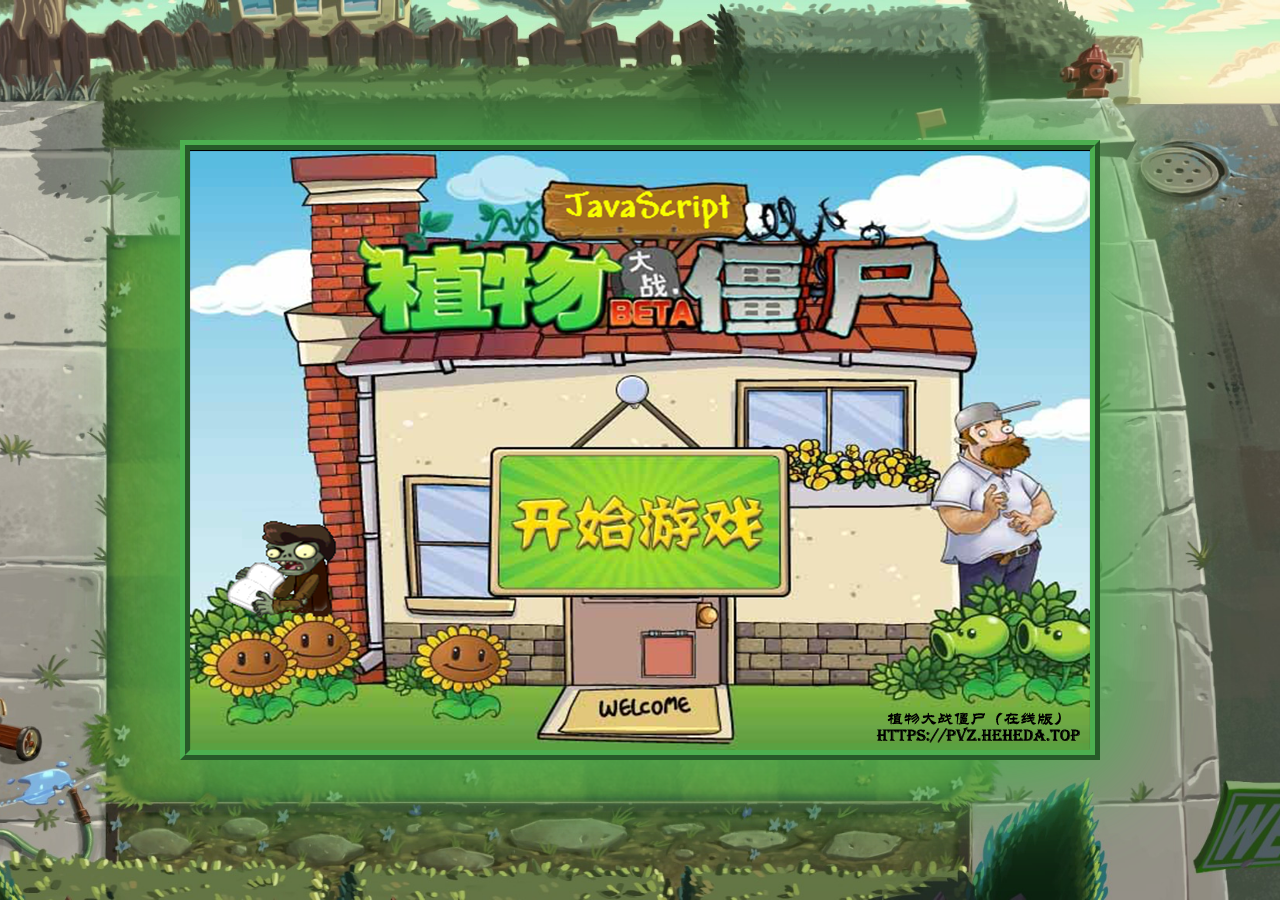
==== commit 201d24bf: "update" ====
--- a/index.html
+++ b/index.html
@@ -1,652 +1,643 @@
-<html lang="zh">
-
-<head>
-	<title>植物大战僵尸</title>
-	<link rel="stylesheet" href="UI.css">
-	<meta http-equiv="Content-Type" content="text/html; charset=utf-8">
-	<meta name="viewport" content="width=device-width,initial-scale=1,user-scalable=0">
-</head>
-
-<body id="dBody" oncontextmenu="return false" ondragstart="return false" onselectstart="return false">
-	<div id="preloader">
-		<div id="status" class="WindowFrame"></div>
-	</div>
-	<script src="./js/Cfunction.js"></script>
-	<script src="./js/Welcome.js"></script>
-	<div id="dFlagMeter">
-		<div id="dFlagMeterTitle">
-			<div id="dFlagMeterTitleB"></div>
-			<div id="sFlagMeterTitleF"></div>
-		</div>
-		<div id="dFlagMeterContent">
-			<img id="imgFlagMeterEmpty" src="./images/interface/FlagMeterEmpty.png">
-			<img id="imgFlagMeterFull" src="./images/interface/FlagMeterFull.png">
-			<img class="flag" id="imgFlag1" src="./images/interface/FlagMeterParts2.png">
-			<img class="flag" id="imgFlag2" src="./images/interface/FlagMeterParts2.png">
-			<img class="flag" id="imgFlag3" src="./images/interface/FlagMeterParts2.png">
-			<img class="flag" id="imgFlag4" src="./images/interface/FlagMeterParts2.png">
-			<img id="imgGQJC" src="./images/interface/FlagMeterLevelProgress.png">
-			<img id="imgFlagHead" src="./images/interface/FlagMeterParts1.png">
-		</div>
-	</div>
-	<div id="dSurface" class="WindowFrame">
-		<div id="iSurfaceBackground">
-			<map name="FPMap0">
-				<script>
-					(function () {
-						var s = "",
-							ar = [{
-								c: '641,466,724,527',
-								k: 'ShowOptions()'
-							}, {
-								c: '718,512,790,558',
-								k: 'GongGao()'
-							}, {
-								c: '800,495,879,548',
-								k: 'SetNone($(\'dSurface\'));PlayAudio(\'tap\')'
-							}];
-						for (var i = 0; i <= 2; i++) s += '<area href="javascript:;" shape="rect" coords="' + ar[i].c +
-							'" onclick="' + ar[i].k + '">';
-						document.write(s);
-					})()
-
-				</script>
-			</map>
-			<img src="./images/interface/Surface.jpg" usemap="#FPMap0">
-			<div
-				style="position:absolute;width:350px;height:150px;left:468px;top:82px;background:url('images/interface/SelectorScreen_Shadow_Adventure.png')">
-			</div>
-			<div class="adventure0" id="dAdventure" onmouseover="this.style.backgroundPosition='bottom';"
-				onmouseout="this.style.backgroundPosition='top'" onclick="StartAdventure()"></div>
-			<div
-				style="position:absolute;width:318px;height:136px;left:476px;top:208px;background:url(images/interface/SelectorScreen_Shadow_Survival.png)">
-			</div>
-			<div class="mini" onmouseover="this.style.backgroundPosition='bottom';"
-				onmouseout="this.style.backgroundPosition='top'" onclick="ShowMiniGame()"></div>
-			<div
-				style="position:absolute;width:289px;height:127px;left:480px;top:307px;background:url(images/interface/SelectorScreen_Shadow_Challenge.png)">
-			</div>
-			<div class="riddle" onmouseover="this.style.backgroundPosition='bottom';"
-				onmouseout="this.style.backgroundPosition='top'" onclick="ShowRiddleGame()"></div>
-			<div class="Sunflower_trophy">
-				<script>
-					document.write(
-						'<img onclick="PlayAudio(\'buttonclick\');alert(\'新植物大战僵尸js\\n原作：lonelystar\\n制作单位：江南游戏开发社\\n开发人员：PAK向日葵（程序关卡设计）疯狂阳光Bean（美术指导、设计）\\n技术帮扶：Mr_KhrisTele\\n图片、音乐版权：popcap、部分来自网络搜集\\n鸣谢&感谢：彩色奢望、15574587513sh、陈思行大王、筱岚君、56743x、徐昊、四二fourtwo以及全体在游戏开发社参加内部测试的人员\\n感谢组织：pvz2js、pvz2pak、pvz2素材吧、pvz2科研部门\\n现开发人员+：Enderexplain\')" title="制作人" alt="3" src="images/interface/Sunflower_trophy32.png">'
-					)
-
-				</script>
-			</div>
-			<div class="handbook" onmouseover="this.style.backgroundPosition='bottom'"
-				onmouseout="this.style.backgroundPosition='top'" onclick="ViewHandBook()"></div>
-			<div id="ZombieHand"></div>
-			<div id="dNameDiv0">
-				<!--ClickMenu()-->
-				<div id="dNameDiv1" onmouseover="this.style.backgroundPosition='bottom'"
-					onmouseout="this.style.backgroundPosition='top'" onclick="ShowLoginDiv()"></div>
-				<div id="dNameDiv2"></div>
-			</div>
-		</div>
-		<div id="dPause">
-			<table width="434" cellspacing="0" cellpadding="0" height="484">
-				<tr>
-					<td width="107" height="142" valign="bottom">
-						<img src="images/interface/dia_topleft.png" width="423" height="401">
-					</td>
-				</tr>
-			</table>
-			<div class="list">
-				<div class="hidden" onclick="SetNone($('dSurface'),$('dPause'))"></div>
-				<div id="dPauseAD"></div>
-			</div>
-			<div class="button" onclick="ResetGame($('dMenu0'))">继续游戏</div>
-		</div>
-		<div id="dSurfaceBack">
-			<div id="dHelp" onclick="HiddenHelp()"></div>
-			<div id="dOptionsMenuback">
-				<div id="dOptionsMenu">
-					<div class="OMd0">
-						<div class="OMd1">
-							<div><input type="checkbox" id="cAutoSun" value="1" onchange="CheckAutoSun(this)">
-								<label for="cAutoSun" id="lAutoSun">自动拾取阳光</label>
-							</div>
-							<div><input type="checkbox" id="cSilence" value="1"> <label for="cSilence"
-									id="lSilence">静&nbsp;&nbsp;&nbsp;&nbsp;&nbsp;音&nbsp;&nbsp;</label></div>
-						</div>
-					</div>
-					<div class="BigLevel button" onclick="ShowLevel()">&nbsp;游戏选关</div>
-					<div class="BigLevel button" onclick="ShowSpeed()">&nbsp;游戏调速</div>
-					<div class="BigLevel button" onclick="ViewHandBook()">&nbsp;查看图鉴</div>
-					<div class="BigLevel button" onclick="SelectModal(oS.Lvl)">&nbsp;重新开始</div>
-					<div class="BigLevel button"
-						onclick="SelectModal(0);SetBlock($('dSurface'));">&nbsp;返回菜单</div>
-					<div class="OptionsMenuButton" style="margin-top:20px"
-						onmousedown="OptionsMenuDown(this,$('sOptionsMenu'))"
-						onmouseup="OptionsMenuUP(this,$('sOptionsMenu'));HiddenOptions();CheckAutoSun($('cAutoSun'));CheckSilence($('cSilence'))">
-						<span id="sOptionsMenu" class="OptionsMenuButtonSpan">继续游戏</span>
-					</div>
-				</div>
-				<script>
-					var ArLvl = {
-						1: '一',
-						2: '二',
-						3: '三',
-						4: '四',
-						5: '五',
-						6: '六',
-						7: '七',
-						8: '八',
-						9: '九',
-						10: '十'
-					};
-					var ArLvls = {
-						1: 'Unity',
-						2: 'The 7 Seas',
-						3: 'Vivid',
-						4: 'Hope',
-						5: 'Thoery Of Everything',
-						6: '六',
-						7: '七',
-						8: '八',
-						9: '九',
-						10: '十'
-					};
-					LvlList3 = function (BLvl, SLvl1, SLvl2) {
-						var s = '',
-							startlvl = BLvl * 10;
-						do {
-							s += '<span class="lvl" onclick="StartAdventure(' + (startlvl + SLvl1) + ')">第' + ArLvl[SLvl1] +
-								'夜</span>';
-						} while (SLvl1++ < SLvl2)
-						document.write(s);
-					};
-					LvlList2 = function (BLvl, SLvl1, SLvl2) {
-						var s = '',
-							startlvl = BLvl * 10;
-						do {
-							s += '<span class="lvl" onclick="StartAdventure(' + (startlvl + SLvl1) + ')">' + ArLvls[SLvl1] +
-								'</span>';
-						} while (SLvl1++ < SLvl2)
-						document.write(s);
-					};
-					LvlList = function (BLvl, SLvl1, SLvl2) {
-						var s = '',
-							startlvl = BLvl * 10;
-						do {
-							s += '<span class="lvl" onclick="StartAdventure(' + (startlvl + SLvl1) + ')">第' + ArLvl[SLvl1] +
-								'关</span>';
-						} while (SLvl1++ < SLvl2)
-						document.write(s);
-					};
-
-				</script>
-			</div>
-			<div id="dAdvSmallContainer" class="TitleSmallContainer Challenge_Background">
-				<div id="dAdvSmallTitle">冒险模式</div>
-				<div style="width:800px;height:475px; overflow-y:scroll; border:0px solid;">
-					<div class="list">
-						<div class="title">白天草地</div>
-						<div class="icon">
-							<img class="img1" style="clip:rect(0,61px,auto,0);left:16px"
-								src="images/interface/Almanac_Ground.jpg" width="366" height="61"></td>
-							<img class="img2" src="images/interface/Almanac_ZombieWindow2.png" width="76" height="76">
-							</p>
-						</div>
-						<div class="lvl2">
-							<script>
-								LvlList(0, 1, 10)
-
-							</script>
-						</div>
-					</div>
-					<div class="list">
-						<div class="title">夜晚草地</div>
-						<div class="icon">
-							<img class="img1" style="clip:rect(0,183px,auto,122px);left:-106px"
-								src="images/interface/Almanac_Ground.jpg" width="366" height="61"></td>
-							<img class="img2" src="images/interface/Almanac_ZombieWindow2.png" width="76" height="76">
-							</p>
-						</div>
-						<div class="lvl2">
-							<script>
-								LvlList(1, 1, 10)
-
-							</script>
-						</div>
-					</div>
-					<div class="list">
-						<div class="title">白天泳池</div>
-						<div class="icon">
-							<img class="img1" style="clip:rect(0,305px,auto,244px);left:-228px"
-								src="images/interface/Almanac_Ground.jpg" width="366" height="61"></td>
-							<img class="img2" src="images/interface/Almanac_ZombieWindow2.png" width="76" height="76">
-							</p>
-						</div>
-						<div class="lvl2">
-							<script>
-								LvlList(2, 1, 10)
-
-							</script>
-						</div>
-					</div>
-					<div class="list">
-						<div class="title">东海龙宫</div>
-						<div class="icon">
-							<img class="img1" style="clip:rect(0,244px,auto,183px);left:-167px"
-								src="images/interface/Almanac_Ground.jpg" width="366" height="61"></td>
-							<img class="img2" src="images/interface/Almanac_ZombieWindow2.png" width="76" height="76">
-							</p>
-						</div>
-						<div class="lvl2">
-							<script>
-								LvlList(3, 1, 10)
-
-							</script>
-						</div>
-					</div>
-					<div class="list">
-						<div class="title">水乡嘉兴</div>
-						<div class="icon">
-							<img class="img1" style="clip:rect(0,61px,auto,0);left:16px"
-								src="images/interface/jiaxing.png" width="366" height="61"></td>
-							<img class="img2" src="images/interface/Almanac_ZombieWindow2.png" width="76" height="76">
-							</p>
-						</div>
-						<div class="lvl2">
-							<script>
-								LvlList(4, 1, 10)
-
-							</script>
-						</div>
-					</div>
-					<div class="list">
-						<div class="title">熔岩洞穴</div>
-						<div class="icon">
-							<img class="img1" style="clip:rect(0,61px,auto,0);left:16px" width="61" height="61"
-								src="images/interface/lavass.png" width="366" height="61"></td>
-							<img class="img2" src="images/interface/Almanac_ZombieWindow2.png" width="76" height="76">
-							</p>
-						</div>
-						<div class="lvl2">
-							<script>
-								LvlList(32, 1, 4)
-
-							</script>
-						</div>
-					</div>
-					<div class="list">
-						<div class="title">魔音之旅</div>
-						<div class="icon">
-							<img class="img1" style="clip:rect(0,61px,auto,0);left:16px" src="images/interface/rrff.png"
-								width="61" height="61"></td>
-							<img class="img2" src="images/interface/Almanac_ZombieWindow2.png" width="76" height="76">
-							</p>
-						</div>
-						<div class="lvl2">
-							<script>
-								LvlList(5, 1, 10)
-
-							</script>
-						</div>
-					</div>
-					<div class="list">
-						<div class="title">远古教堂</div>
-						<div class="icon">
-							<img class="img1" style="clip:rect(0,61px,auto,0);left:16px" src="images/interface/dd.png"
-								width="61" height="61"></td>
-							<img class="img2" src="images/interface/Almanac_ZombieWindow2.png" width="76" height="76">
-							</p>
-						</div>
-						<div class="lvl2">
-							<script>
-								LvlList3(30, 1, 10)
-
-							</script>
-						</div>
-					</div>
-					<div class="list">
-						<div class="title">电音时代</div>
-						<div class="icon">
-							<img class="img1" style="clip:rect(0,61px,auto,0);left:16px" src="images/interface/d.png"
-								width="61" height="61"></td>
-							<img class="img2" src="images/interface/Almanac_ZombieWindow2.png" width="76" height="76">
-							</p>
-						</div>
-						<div class="lvl2">
-							<script>
-								LvlList2(31, 1, 5)
-
-							</script>
-						</div>
-					</div>
-					<div class="button" onmouseover="this.style.backgroundPosition='bottom'"
-						onmouseout="this.style.backgroundPosition='top'" onclick="HiddenLevel()">关闭</div>
-				</div>
-			</div>
-			<div id="dMiniSmallContainer" class="TitleSmallContainer Challenge_Background">
-				<div id="dMiniSmallTitle">中国馆 - 戴夫的中国之行</div>
-				<div id="dMini0">
-					<table cellspacing="10" width="100%">
-						<script>
-							(function () {
-								var ar = ['100', '初入中国', 'wall0.png',
-										'101', '暗杀行动', 'wall1.png',
-										'102', '夜幕降临', 'wall2.png',
-										'103', '突出重围', 'wall3.png',
-										'104', '古老水寨', 'zhi.png',
-										'105', '水上运动', 'zhi1.png',
-										'106', '坟墓村庄', 'bai.png',
-										'107', '幽灵喧夜', 'bai1.png',
-										'108', '火山之脚', 'huo.png',
-										'109', '火上浇油', 'huo1.png',
-										'110', '魔王宫殿', 'wang.png',
-										'111', '尸群围剿', 'wang0.png',
-										'112', '决战秦皇', 'wang1.png',
-										'FB', '副本-关口恶战', 'FB.png',
-										'WJY', '副本-江轶同学会晤', 'WJY.png',
-									],
-									v, i = 0,
-									n, l = ar.length,
-									s = '';
-								for (n = 0; n < l; n += 3) {
-									i % 5 == 0 && (s += '<tr>');
-									s += '<td height="139" valign="top" onclick="SelectModal(\'' + ar[n] +
-										'\')"><div><img src="images/interface/' + ar[n + 2] + '"></div><div class="list">' + ar[n +
-											1] + '</div></td>';
-									(i + 1) % 5 == 0 ? (
-										s += '</tr>',
-										i = 0
-									) : ++i;
-								}
-								if (i != 0) {
-									while (--i) s += '<td>　</td>';
-									s += '</tr>';
-								}
-								document.write(s)
-							})()
-
-						</script>
-					</table>
-					<div class="button" onmouseover="this.style.backgroundPosition='bottom'"
-						onmouseout="this.style.backgroundPosition='top'" onclick="HiddenMiniGame()">关闭</div>
-				</div>
-			</div>
-		</div>
-		<div id="dRiddleSmallContainer" class="TitleSmallContainer Challenge_Background">
-			<div id="dMiniSmallTitle">迷 你 游 戏</div>
-			<div id="dMini0" style="width:875px;height:480px; overflow-y:scroll; border:0px solid;">
-				<table cellspacing="10" width="100%">
-					<script>
-						var myDate = new Date();
-						var month = myDate.getMonth();
-						var date = myDate.getDate();
-						(function () {
-							var ar = ['NutBowling', '坚果保龄球 ', 'baolingqiu.png',
-									'GuanXin', '观星', 'GuanXin.png',
-									'yy', '以牙还牙', 'yy.png',
-									'ZombieGames', '僵尸运动会', 'woxinfeixiang.png',
-									'yicixingxiaofei', '一次性消费', 'yicixingxiaofei.gif',
-									'kaotianchifan', '靠天吃饭', 'kaotianchifan.png',
-									'pinjizhidi', '三路防守', 'pinjizhidi.png',
-									'bpsyc', '玩偶匣市场', 'bpsyc.png',
-									'fmdzz', '三列防部', 'fmdzz.png',
-									'ydbs', '一朵不少', 'ten.png',
-									'KongXi', '空袭', 'KongXi.png',
-									'YXZZ', '隐形战役', 'YXZZ.png',
-									'xjsdmf', '小僵尸大麻烦', 'sm.png',
-									'QRWX', '全日无休', 'QRWX.png',
-									'Bowling2', '坚果保龄球 2', 'baolingqiu.png',
-									'GuanXin2', '观星2', 'GuanXin.png',
-									'yy2', '以牙还牙 2', 'yy.png',
-									'psdh', '排山倒海', 'pai.png',
-									'150', '常青之塔', 'mota.png'
-								],
-								v, i = 0,
-								n, l = ar.length,
-								s = '';
-							for (n = 0; n < l; n += 3) {
-								i % 5 == 0 && (s += '<tr>');
-								s += '<td height="139" valign="top" onclick="SelectModal(\'' + ar[n] +
-									'\')"><div><img src="images/interface/' + ar[n + 2] + '"></div><div class="list">' + ar[n + 1] +
-									'</div></td>';
-								(i + 1) % 5 == 0 ? (
-									s += '</tr>',
-									i = 0
-								) : ++i;
-								//alert(ar[n]);
-							}
-
-							function getlevel(levelname, imgname, inmininame) {
-								i % 5 == 0 && (s += '<tr>');
-								s += '<td height="139" valign="top" onclick="SelectModal(\'' + levelname +
-									'\')"><div><img src="images/interface/' + imgname + '"></div><div class="list">' + inmininame +
-									'</div></td>';
-								(i + 1) % 5 == 0 ? (
-									s += '</tr>',
-									i = 0
-								) : ++i;
-							}
-							if (month >= 10 || month <= 11) {
-								if (date >= 30 || date <= 5) {
-									getlevel("Helloween", "fmdzz.png", "万圣节");
-								}
-							}
-							var date1 = parseInt(date);
-							var month1 = parseInt(month);
-							var sa = 177 + month1 + date1 + 1;
-							getlevel(sa, "pai.png", "每日挑战");
-							document.write(s);
-							if (i != 0) {
-								while (--i) s += '<td>　</td>';
-								s += '</tr>';
-							}
-						})()
-
-					</script>
-				</table>
-				<div class="button" onmouseover="this.style.backgroundPosition='bottom'"
-					onmouseout="this.style.backgroundPosition='top'" onclick="HiddenMiniGame()">关闭
-				</div>
-			</div>
-
-			<!--单机界面已作废，无特殊请勿乱动-->
-			<div id="dRiddle0">
-				<div class="button" onmouseover="this.style.backgroundPosition='bottom'"
-					onmouseout="this.style.backgroundPosition='top'" onclick="ReturnRiddleInx()">益智模式索引
-				</div>
-			</div>
-			<!--对战界面已作废，无特殊请勿乱动-->
-			<div id="dRiddle1">
-				<div
-					style="position:relative;width:94%;font-size:12px;margin-top:10px;margin-left:auto;margin-right:auto;color:#000">
-					<button class="jhp" style="height:23px"
-						onclick="window.frames['fRiddleAlreadyCreateGame'].SearchLvl(0)">所有游戏</button>
-					<button class="jhp" style="height:23px"
-						onclick="window.frames['fRiddleAlreadyCreateGame'].SearchLvl(1)">我创建的</button>
-					<button class="jhp" style="height:23px"
-						onclick="window.frames['fRiddleAlreadyCreateGame'].SearchLvl(2)">我玩过的</button>&nbsp;&nbsp;&nbsp;
-					<input type=text id="tRiddleID" size="1"><button class="jhp" style="height:23px"
-						onclick="window.frames['fRiddleAlreadyCreateGame'].SearchLvl(3,$('tRiddleID').value)">序号查询</button>&nbsp;&nbsp;&nbsp;
-					<input type=text id="tRiddleUserName" size="3"><button class="jhp" style="height:23px"
-						onclick="window.frames['fRiddleAlreadyCreateGame'].SearchLvl(4,$('tRiddleUserName').value)">创建人查询</button>&nbsp;&nbsp;&nbsp;
-					<input type=text id="tRiddleTitle" size="3"><button class="jhp" style="height:23px"
-						onclick="window.frames['fRiddleAlreadyCreateGame'].SearchLvl(5,$('tRiddleTitle').value)">标题查询</button>
-					<div style="border:1px solid #000;height:440px;width:100%;background:#fafafa">
-						<iframe name="fRiddleAlreadyCreateGame" id="fRiddleAlreadyCreateGame" marginwidth="1"
-							marginheight="1" height="100%" width="100%" scrolling="no" frameborder="0">
-						</iframe>
-					</div>
-				</div>
-				<div class="button" onmouseover="this.style.backgroundPosition='bottom'"
-					onmouseout="this.style.backgroundPosition='top'" onclick="ReturnRiddleInx()">叛逆模式索引
-				</div>
-				<div class="button" style="left:220px" onmouseover="this.style.backgroundPosition='bottom'"
-					onmouseout="this.style.backgroundPosition='top'"
-					onclick="if($User.Visitor.UserName!='游客'||confirm('游客只能体验创建功能无法存档\n请使用注册用户以保存你的创意！'))SelectModal('ImZombieCreateGame')">
-					创建新的关卡
-				</div>
-			</div>
-			<div id="dRiddleClose" onmouseover="this.style.backgroundPosition='bottom'"
-				onmouseout="this.style.backgroundPosition='top'" onclick="HiddenRiddleGame()">关 闭&nbsp;
-			</div>
-		</div>
-	</div>
-	<div class="WindowFrame" id="dAll">
-		<div id="tGround"></div>
-		<div id="dCardList"></div>
-		<div id="dZombie"></div>
-		<div id="bShowHandBook" onmouseover="this.style.backgroundPosition='bottom'"
-			onmouseout="this.style.backgroundPosition='top'" onclick="ViewHandBook()">图 鉴&nbsp;
-		</div>
-		<div id="dSelectCard">
-			<div class="title"></div>
-			<div id="dPCard"></div>
-			<div class="bTitle">
-				<input class="button" onclick="ResetSelectCard()" type="button" value="重选" name="btnReset" id="btnReset"
-					style="color:#FC6">
-				<input class="button" onclick="oS.ScrollBack(LetsGO)" type="button" value="开战!" disabled="disabled"
-					name="btnOK" id="btnOK" style="color:#888">
-			</div>
-		</div>
-		<div id="dTop">
-			<div id="dSunNum">
-				<span id="sSunNum"></span>
-			</div>
-			<div id="tdShovel">
-				<img id="imgShovel" src="images/interface/Shovel/0.gif" onmousedown="ChoseShovel(event)">
-			</div>
-		</div>
-		<div id="dPZ"></div>
-	</div>
-	<div id="dMenu">
-		<div id="dMenu0" class="Menu" onclick="ShowSpeed()">调 速</div>
-		<div id="dMenu1" class="Menu" onclick="ClickMenu()">菜 单</div>
-	</div>
-	<div id="dHandBook" class="WindowFrame">
-		<div class="title">图鉴——索引</div>
-		<div class="content">
-			<div>
-				<img src="images/Plants/SunFlower/0.gif" width="73" height="74"><br>
-				<input class="button" type="button" value="查看植物" name="btnViewPlant" id="btnViewPlant"
-					onclick="InitHandBookPCard()">
-			</div>
-			<div style="left:50%;padding-top:95px">
-				<img src="images/Zombies/Zombie/0.gif" width="149" height="130"><br>
-				<input class="button" type="button" value="查看僵尸" name="btnViewZombie" id="btnViewZombie"
-					onclick="InitHandBookZCard()">
-			</div>
-		</div>
-		<div class="close" onmouseover="this.style.backgroundPosition='bottom'"
-			onmouseout="this.style.backgroundPosition='top'" onclick="CloseHandBook()">关 闭&nbsp;
-		</div>
-	</div>
-	<div id="dHandBookPZ" class="WindowFrame Almanac_PlantBack">
-		<div id="dHandBookP">
-			<div class="title">图鉴——植物</div>
-			<div id="dHandBookPCard"></div>
-			<div id="pPlantBack"></div>
-			<div class="list">
-				<div id="pHandBookPlant"></div>
-				<div id="dHandBookPlantName"></div>
-				<div id="dProducePlant"></div>
-				<div class="cost_cool">
-					<span class="cost">花费:</span><span id="spSunNum"></span><span class="cool">冷却:</span><span
-						id="spCoolTime"></span>
-				</div>
-			</div>
-		</div>
-		<div id="dHandBookZ">
-			<div class="title">图鉴——僵尸</div>
-			<div id="dHandBookZCard"></div>
-			<div id="pZombieBack"></div>
-			<div class="list">
-				<div id="pHandBookZombie"></div>
-				<div id="dHandBookZombieName"></div>
-				<div id="dProduceZombie"></div>
-			</div>
-		</div>
-		<div class="dButton">
-			<div class="button1" onmouseover="this.style.backgroundPosition='bottom'"
-				onmouseout="this.style.backgroundPosition='top'" onclick="ReturnHandBookInx()">图鉴索引
-			</div>
-			<div class="button2" onmouseover="this.style.backgroundPosition='bottom'"
-				onmouseout="this.style.backgroundPosition='top'" onclick="CloseHandBook()">关 闭&nbsp;
-			</div>
-		</div>
-	</div>
-	<div id="dNewPlant">
-		<div id="dNewPlantTitle">你获得了一棵新的植物！</div>
-		<div class="card">
-			<img id="iNewPlantCard">
-		</div>
-		<br>
-		<div id="dNewPlantName"></div>
-		<br><br><br>
-		<div id="dNewPlantTooltip"></div>
-		<br><br><br><br><br><br>
-		<input type="button" value="下一关！" name="btnNextLevel" id="btnNextLevel">
-	</div>
-	<div id="dProcess">
-		<input class="button" type="button" value="关闭" onclick="SetHidden($('dProcess'))">
-		<script>
-			document.write(
-				'<a style="margin-left:50px;cursor:pointer;color:#FF0;font-size:15px;text-decoration:none;font-weight:bold" target="_blank" ></a>'
-			);
-
-		</script>
-	</div>
-	<div id="dSpeedContainer">
-		<div class="title">调速功能使用说明：</div>
-		<div class="dSpeed" title="点击一个速度选择软加速">
-			<div class="dS1">在相应的速度上点击</div>
-			<div class="dS2">
-				<div onclick="CSpeed(1,20,.5)">1/2<br><br>┕━</div>
-				<div onclick="CSpeed(1,10,1)">原速<br><br>━┻━</div>
-				<div onclick="CSpeed(2,10,2)">2<br><br>━┻━</div>
-				<div onclick="CSpeed(5,10,5)">5<br><br>━┻━</div>
-				<div onclick="CSpeed(5,5,10)">10<br><br>━┛</div>
-			</div>
-		</div>
-		<div class="nowspeed">当前的游戏速度:<span id="dDisplaySpeed">1</span> 倍速</div>
-		<div class="content"><span>&nbsp;&nbsp;&nbsp; 调速说明</span>：理想状态下，游戏提供的速度调节是<strong style="color: #FFFF00;">
-				1/2倍速-10倍速</strong>。但是调速效果跟你的浏览器以及电脑有关，比如IE6浏览器在再好的电脑上也别指望能上10倍速。<br>&nbsp;&nbsp;&nbsp;
-			调速后可能画面视觉会出现偶尔有点一顿一顿的感觉，并且在比较高的速度时某些浏览器可能无法实现加速效果或者只能短时间加速然后速度便慢下来。<br>&nbsp;&nbsp;&nbsp; <span
-				style="color:#FF0"><b>最后强烈推荐使用IE9,Chrome,FireFox,Opera浏览器，能让你用豌豆射手体验到机关枪的感觉！<br>&nbsp;&nbsp;&nbsp;
-					声明：受浏览器和电脑限制，该调速不保证一定能达到选择速度的效果！</b></span>
-		</div>
-		<div class="buttons">
-			<input type=button value="返回游戏" onclick="HiddenSpeed()">&nbsp;&nbsp;
-			<input type=button value="恢复原速" onclick="CSpeed(1,10,1)">
-		</div>
-	</div>
-	<div id="youxigonggao">
-		<div class="title">游 &nbsp; 戏 &nbsp; 公 &nbsp; 告</div>
-		<div class="nowspeed"><hr style="background-color:rgb(0, 255, 234);height: 2px;border:none;"></div>
-		<div class="nowspeed"><em style="color: #FF0;text-align: center;">2021年06月06日</em></div>	
-		<div class="content"><span>1.修复了元素定位错误。</span><br><span>2.优化了源码结构。</span></div>
-		<div class="nowspeed"><hr style="background-color:rgb(0, 255, 234);height: 2px;border:none;"></div>
-		<div class="nowspeed"><em style="color: #FF0;text-align: center;">2021年06月05日</em></div>	
-		<div class="content"><span> 新域名“https://pvz.heheda.cn/”启用。</span></div>
-		<div class="nowspeed"><hr style="background-color:rgb(0, 255, 234);height: 2px;border:none;"></div>
-		<div class="nowspeed"><em style="color: #FF0;text-align: center;">2021年06月04日</em></div>	
-		<div class="content"><span> 重写了UI界面。</span></div>
-		<div class="nowspeed"><hr style="background-color:rgb(0, 255, 234);height: 2px;border:none;"></div>
-		<div class="nowspeed"><em style="color: #FF0;text-align: center;">2021年06月02日</em></div>	
-		<div class="content"><span> 第一个版本上线运营。</span></div>
-		<div class="buttons">
-			<input type=button value="朕已阅" onclick="GongGaoOff()">
-		</div>
-	</div>
-	<script>
-		$User.Client.PC && $User.HTTP ? (
-			(oS.AutoSun = Math.floor(getCookie('JSPVZAutoSun'))) && ($('cAutoSun').checked = true),
-			(oS.Silence = Math.floor(getCookie('JSPVZSilence'))) && ($('cSilence').checked = true)
-		) : (oS.AutoSun = 1, $('cAutoSun').checked = true,
-			oS.Silence = 0, $('cSilence').checked = false);
-		InitGame();
-
-	</script>
-	<script src="./js/CPlants.js"></script>
-	<script src="./js/CZombie.js"></script>
-</body>
-
-</html>
+﻿<html lang="zh-CN" onselectstart="return false" oncontextmenu=self.event.returnValue=false>
+	<head>
+		<title>植物大战僵尸 - 精品页游•匠心巨作</title>
+		<meta charset="UTF-8">
+		<meta name="viewport"
+			content="width=device-width, initial-scale=1.0, user-scalable=no, minimum-scale=1, maximum-scale=1">
+		<meta name="description" content="在线免费畅玩植物大战僵尸，匠心巨作，高品质还原，体验原汁原味的快乐！">
+		<meta name="keywords" content="植物大战僵尸,植物大战僵尸中文版,在线植物大战僵尸,植物大战僵尸页游,植物大战僵尸H5,网页游戏,在线游戏">
+		<meta name="author" content="赵彤刚">
+		<meta name="theme-color" content="#4caf50">
+		<!--网站图标配置-->
+		<link rel="apple-touch-icon" sizes="192x192" href="./icons/192.png">
+		<link rel="icon" type="image/png" sizes="128x128" href="./icons/128.png">
+		<link rel="icon" type="image/png" sizes="144x144" href="./icons/144.png">
+		<link rel="icon" type="image/png" sizes="384x384" href="./icons/384.png">
+		<link rel="icon" type="image/png" sizes="512x512" href="./icons/512.png">
+		<link rel="stylesheet" href="./css/index.css">
+		<!--PWA配置-->
+		<link rel='manifest' href='./manifest.json' />
+	</head>
+	<body id="dBody">
+		<div id="preloader">
+			<div id="status" class="WindowFrame"></div>
+		</div>
+		<script src="./js/Cfunction.js"></script>
+		<script src="./js/Welcome.js"></script>
+		<div id="dFlagMeter">
+			<div id="dFlagMeterTitle">
+				<div id="dFlagMeterTitleB"></div>
+				<div id="sFlagMeterTitleF"></div>
+			</div>
+			<div id="dFlagMeterContent">
+				<img id="imgFlagMeterEmpty" src="./images/interface/FlagMeterEmpty.png" />
+				<img id="imgFlagMeterFull" src="./images/interface/FlagMeterFull.png" />
+				<img class="flag" id="imgFlag1" src="./images/interface/FlagMeterParts2.png" />
+				<img class="flag" id="imgFlag2" src="./images/interface/FlagMeterParts2.png" />
+				<img class="flag" id="imgFlag3" src="./images/interface/FlagMeterParts2.png" />
+				<img class="flag" id="imgFlag4" src="./images/interface/FlagMeterParts2.png" />
+				<img id="imgGQJC" src="./images/interface/FlagMeterLevelProgress.png" />
+				<img id="imgFlagHead" src="./images/interface/FlagMeterParts1.png" />
+			</div>
+		</div>
+		<div id="dSurface" class="WindowFrame">
+			<div id="iSurfaceBackground">
+				<map name="FPMap0">
+					<area href="javascript:void(0)" shape="rect" coords="641,466,724,527" onclick="ShowOptions()" />
+					<area href="javascript:void(0)" shape="rect" coords="718,512,790,558" onclick="GongGao()" />
+					<area href="javascript:void(0)" shape="rect" coords="800,495,879,548"
+						onclick="SetNone($('dSurface'));PlayAudio('tap')" />
+				</map>
+				<img src="./images/interface/Surface.png" usemap="#FPMap0" />
+				<div
+					style="position:absolute;width:350px;height:150px;left:468px;top:82px;background:url(./images/interface/SelectorScreen_Shadow_Adventure.png)">
+				</div>
+				<div class="adventure0" id="dAdventure" onmouseover="this.style.backgroundPosition='bottom';"
+					onmouseout="this.style.backgroundPosition='top'" onclick="StartAdventure()"></div>
+				<div
+					style="position:absolute;width:318px;height:136px;left:476px;top:208px;background:url(./images/interface/SelectorScreen_Shadow_Survival.png)">
+				</div>
+				<div class="mini" onmouseover="this.style.backgroundPosition='bottom';"
+					onmouseout="this.style.backgroundPosition='top'" onclick="ShowMiniGame()"></div>
+				<div
+					style="position:absolute;width:289px;height:127px;left:480px;top:307px;background:url(./images/interface/SelectorScreen_Shadow_Challenge.png)">
+				</div>
+				<div class="riddle" onmouseover="this.style.backgroundPosition='bottom';"
+					onmouseout="this.style.backgroundPosition='top'" onclick="ShowRiddleGame()"></div>
+				<div class="Sunflower_trophy">
+					<img onclick="PlayAudio('buttonclick');alert('新植物大战僵尸\n原作：lonelystar\n制作单位：江南游戏开发社\n开发人员：PAK向日葵（程序关卡设计）疯狂阳光Bean（美术指导、设计）\n技术帮扶：Mr_KhrisTele\n图片、音乐版权：popcap、部分来自网络搜集\n鸣谢&感谢：彩色奢望、15574587513sh、陈思行大王、筱岚君、56743x、徐昊、四二fourtwo以及全体在游戏开发社参加内部测试的人员\n感谢组织：pvz2js、pvz2pak、pvz2素材吧、pvz2科研部门\n现开发人员+：Enderexplain')"
+						title="制作人" alt="3" src="./images/interface/Sunflower_trophy32.png" />
+				</div>
+				<div class="handbook" onmouseover="this.style.backgroundPosition='bottom'"
+					onmouseout="this.style.backgroundPosition='top'" onclick="ViewHandBook()"></div>
+				<div id="ZombieHand"></div>
+				<div id="dNameDiv0"><!--ClickMenu()-->
+					<div id="dNameDiv1" onmouseover="this.style.backgroundPosition='bottom'"
+						onmouseout="this.style.backgroundPosition='top'" onclick="ShowLoginDiv()"></div>
+					<div id="dNameDiv2"></div>
+				</div>
+			</div>
+			<div id="dPause">
+				<table style="border: none;" width="434" cellspacing="0" cellpadding="0" height="484">
+					<tr>
+						<td width="107" height="142" valign="bottom">
+							<img src="./images/interface/dialog_topleft.png" width="423" height="401" />
+						</td>
+					</tr>
+				</table>
+				<div class="list">
+					<div class="hidden" onclick="SetNone($('dSurface'),$('dPause'))"></div>
+					<div id="dPauseAD"></div>
+				</div>
+				<div class="button" onclick="ResetGame($('dMenu0'))">继续游戏</div>
+			</div>
+			<div id="dSurfaceBack">
+				<div id="dHelp" onclick="HiddenHelp()"></div>
+				<div id="dOptionsMenuback">
+					<div id="dOptionsMenu">
+						<div class="OMd0">
+							<div class="OMd1">
+								<div><input type="checkbox" id="cAutoSun" value="1" onchange="CheckAutoSun(this)" />
+									<label for="cAutoSun" id="lAutoSun">自动拾取阳光</label>
+								</div>
+								<div><input type="checkbox" id="cSilence" value="1" />
+									<label for="cSilence" id="lSilence">静&nbsp;&nbsp; &nbsp;&nbsp;音&nbsp;&nbsp; </label>
+								</div>
+							</div>
+						</div>
+						<div class="BigLevel button" onclick="ShowLevel()">游戏选关</div>
+						<div class="BigLevel button" onclick="ShowSpeed()">游戏调速</div>
+						<div class="BigLevel button" onclick="ViewHandBook()">查看图鉴</div>
+						<div class="BigLevel button" onclick="SelectModal(oS.Lvl)">重新开始</div>
+						<div class="BigLevel button"
+							onclick="SelectModal(0);SetBlock($('dSurface'),$('iSurfaceBackground'));">返回菜单</div>
+						<div class="OptionsMenuButton" style="margin-top:20px"
+							onmousedown="OptionsMenuDown(this,$('sOptionsMenu'))"
+							onmouseup="OptionsMenuUP(this,$('sOptionsMenu'));HiddenOptions();CheckAutoSun($('cAutoSun'));CheckSilence($('cSilence'))">
+							<span id="sOptionsMenu" class="OptionsMenuButtonSpan">继续游戏</span>
+						</div>
+					</div>
+					<!-- js2 -->
+					<script>
+						var ArLvl = {
+							1: '一',
+							2: '二',
+							3: '三',
+							4: '四',
+							5: '五',
+							6: '六',
+							7: '七',
+							8: '八',
+							9: '九',
+							10: '十'
+						};
+
+						var ArLvls = {
+							1: 'Unity',
+							2: 'The 7 Seas',
+							3: 'Vivid',
+							4: 'Hope',
+							5: 'Thoery Of Everything',
+							6: '六',
+							7: '七',
+							8: '八',
+							9: '九',
+							10: '十'
+						};
+						LvlList3 = function(BLvl, SLvl1, SLvl2) {
+							var s = '',
+								startlvl = BLvl * 10;
+							do {
+								s += '<span class="lvl" onclick="StartAdventure(' + (startlvl + SLvl1) + ')">第' + ArLvl[SLvl1] +
+									'夜</span>';
+							} while (SLvl1++ < SLvl2)
+							document.write(s);
+						};
+						LvlList2 = function(BLvl, SLvl1, SLvl2) {
+							var s = '',
+								startlvl = BLvl * 10;
+							do {
+								s += '<span class="lvl" onclick="StartAdventure(' + (startlvl + SLvl1) + ')">' + ArLvls[SLvl1] +
+									'</span>';
+							} while (SLvl1++ < SLvl2)
+							document.write(s);
+						};
+						LvlList = function(BLvl, SLvl1, SLvl2) {
+							var s = '',
+								startlvl = BLvl * 10;
+							do {
+								s += '<span class="lvl" onclick="StartAdventure(' + (startlvl + SLvl1) + ')">第' + ArLvl[SLvl1] +
+									'关</span>';
+							} while (SLvl1++ < SLvl2)
+							document.write(s);
+						};
+					</script>
+				</div>
+				<div id="dAdvSmallContainer" class="TitleSmallContainer Challenge_Background">
+					<div id="dAdvSmallTitle">冒险模式</div>
+					<div style="width:800px;height:475px; overflow-y:scroll; border:0px solid;">
+						<div class="list">
+							<div class="title">白天草地</div>
+							<div class="icon">
+								<img class="img1" style="clip:rect(0,61px,auto,0);left:16px"
+									src="./images/interface/Almanac_Ground.jpg" width="366" height="61" />
+								<img class="img2" src="./images/interface/Almanac_ZombieWindow2.png" width="76"
+									height="76" />
+							</div>
+							<div class="lvl2">
+								<script>
+									LvlList(0, 1, 10)
+								</script>
+							</div>
+						</div>
+						<div class="list">
+							<div class="title">夜晚草地</div>
+							<div class="icon">
+								<img class="img1" style="clip:rect(0,183px,auto,122px);left:-106px"
+									src="./images/interface/Almanac_Ground.jpg" width="366" height="61" />
+								<img class="img2" src="./images/interface/Almanac_ZombieWindow2.png" width="76"
+									height="76">
+							</div>
+							<div class="lvl2">
+								<script>
+									LvlList(1, 1, 10)
+								</script>
+							</div>
+						</div>
+						<div class="list">
+							<div class="title">白天泳池</div>
+							<div class="icon">
+								<img class="img1" style="clip:rect(0,305px,auto,244px);left:-228px"
+									src="./images/interface/Almanac_Ground.jpg" width="366" height="61" />
+								<img class="img2" src="./images/interface/Almanac_ZombieWindow2.png" width="76"
+									height="76" />
+							</div>
+							<div class="lvl2">
+								<script>
+									LvlList(2, 1, 10)
+								</script>
+							</div>
+						</div>
+
+						<div class="list">
+							<div class="title">东海龙宫</div>
+							<div class="icon">
+								<img class="img1" style="clip:rect(0,244px,auto,183px);left:-167px"
+									src="./images/interface/Almanac_Ground.jpg" width="366" height="61" />
+								<img class="img2" src="./images/interface/Almanac_ZombieWindow2.png" width="76"
+									height="76" />
+							</div>
+							<div class="lvl2">
+								<script>
+									LvlList(3, 1, 10)
+								</script>
+							</div>
+						</div>
+						<div class="list">
+							<div class="title">水乡嘉兴</div>
+							<div class="icon">
+								<img class="img1" style="clip:rect(0,61px,auto,0);left:16px"
+									src="./images/interface/jiaxing.png" width="366" height="61" />
+								<img class="img2" src="./images/interface/Almanac_ZombieWindow2.png" width="76"
+									height="76" />
+							</div>
+							<div class="lvl2">
+								<script>
+									LvlList(4, 1, 10)
+								</script>
+							</div>
+						</div>
+						<div class="list">
+							<div class="title">熔岩洞穴</div>
+							<div class="icon">
+								<img class="img1" style="clip:rect(0,61px,auto,0);left:16px" width="61" height="61"
+									src="./images/interface/lavass.png" width="366" height="61" />
+								<img class="img2" src="./images/interface/Almanac_ZombieWindow2.png" width="76"
+									height="76" />
+							</div>
+							<div class="lvl2">
+								<script>
+									LvlList(32, 1, 4)
+								</script>
+							</div>
+						</div>
+						<div class="list">
+							<div class="title">魔音之旅</div>
+							<div class="icon">
+								<img class="img1" style="clip:rect(0,61px,auto,0);left:16px"
+									src="./images/interface/rrff.png" width="61" height="61" />
+								<img class="img2" src="./images/interface/Almanac_ZombieWindow2.png" width="76"
+									height="76" />
+							</div>
+							<div class="lvl2">
+								<script>
+									LvlList(5, 1, 10)
+								</script>
+							</div>
+						</div>
+						<div class="list">
+							<div class="title">远古教堂</div>
+							<div class="icon">
+								<img class="img1" style="clip:rect(0,61px,auto,0);left:16px"
+									src="./images/interface/dd.png" width="61" height="61" />
+								<img class="img2" src="./images/interface/Almanac_ZombieWindow2.png" width="76"
+									height="76" />
+							</div>
+							<div class="lvl2">
+								<script>
+									LvlList3(30, 1, 10)
+								</script>
+							</div>
+						</div>
+						<div class="list">
+							<div class="title">电音时代</div>
+							<div class="icon">
+								<img class="img1" style="clip:rect(0,61px,auto,0);left:16px"
+									src="./images/interface/d.png" width="61" height="61" />
+								<img class="img2" src="./images/interface/Almanac_ZombieWindow2.png" width="76"
+									height="76" />
+							</div>
+							<div class="lvl2">
+								<script>
+									LvlList2(31, 1, 5)
+								</script>
+							</div>
+						</div>
+						<div class="button" onmouseover="this.style.backgroundPosition='bottom'"
+							onmouseout="this.style.backgroundPosition='top'" onclick="HiddenLevel()">关闭</div>
+					</div>
+				</div>
+				<div id="dMiniSmallContainer" class="TitleSmallContainer Challenge_Background">
+					<div id="dMiniSmallTitle">中国馆 - 戴夫的中国之行</div>
+					<div id="dMini0">
+						<table cellspacing="10" width="100%">
+							<script>
+								(function() {
+									var ar = ['100', '初入中国', 'wall0.png',
+											'101', '暗杀行动', 'wall1.png',
+											'102', '夜幕降临', 'wall2.png',
+											'103', '突出重围', 'wall3.png',
+											'104', '古老水寨', 'zhi.png',
+											'105', '水上运动', 'zhi1.png',
+											'106', '坟墓村庄', 'bai.png',
+											'107', '幽灵喧夜', 'bai1.png',
+											'108', '火山之脚', 'huo.png',
+											'109', '火上浇油', 'huo1.png',
+											'110', '魔王宫殿', 'wang.png',
+											'111', '尸群围剿', 'wang0.png',
+											'112', '决战秦皇', 'wang1.png',
+											'FB', '副本-关口恶战', 'FB.png',
+											'WJY', '副本-江轶同学会晤', 'WJY.png',
+
+										],
+										v, i = 0,
+										n, l = ar.length,
+										s = '';
+									for (n = 0; n < l; n += 3) {
+										i % 5 == 0 && (s += '<tr>');
+										s += '<td height="139" valign="top" onclick="SelectModal(\'' + ar[n] +
+											'\')"><div><img src="images/interface/' + ar[n + 2] + '"></div><div class="list">' + ar[n +
+												1] + '</div></td>';
+										(i + 1) % 5 == 0 ? (
+											s += '</tr>',
+											i = 0
+										) : ++i;
+									}
+									if (i != 0) {
+										while (--i) s += '<td>　</td>';
+										s += '</tr>';
+									}
+									document.write(s)
+								})()
+							</script>
+						</table>
+						<div class="button" onmouseover="this.style.backgroundPosition='bottom'"
+							onmouseout="this.style.backgroundPosition='top'" onclick="HiddenMiniGame()">关闭</div>
+					</div>
+				</div>
+			</div>
+			<div id="dRiddleSmallContainer" class="TitleSmallContainer Challenge_Background">
+				<div id="dMiniSmallTitle">迷 你 游 戏</div>
+				<div id="dMini0" style="width:875px;height:480px; overflow-y:scroll; border:0px solid;">
+					<table cellspacing="10" width="100%">
+						<script>
+							var myDate = new Date();
+							var month = myDate.getMonth();
+							var date = myDate.getDate();
+							(function() {
+								var ar = ['NutBowling', '坚果保龄球 ', 'baolingqiu.png',
+										'GuanXin', '观星', 'GuanXin.png',
+										'yy', '以牙还牙', 'yy.png',
+										'ZombieGames', '僵尸运动会', 'woxinfeixiang.png',
+										'yicixingxiaofei', '一次性消费', 'yicixingxiaofei.gif',
+										'kaotianchifan', '靠天吃饭', 'kaotianchifan.png',
+										'pinjizhidi', '三路防守', 'pinjizhidi.png',
+										'bpsyc', '玩偶匣市场', 'bpsyc.png',
+										'fmdzz', '三列防部', 'fmdzz.png',
+										'ydbs', '一朵不少', 'ten.png',
+										'KongXi', '空袭', 'KongXi.png',
+										'YXZZ', '隐形战役', 'YXZZ.png',
+										'xjsdmf', '小僵尸大麻烦', 'sm.png',
+										'QRWX', '全日无休', 'QRWX.png',
+										'Bowling2', '坚果保龄球 2', 'baolingqiu.png',
+										'GuanXin2', '观星2', 'GuanXin.png',
+										'yy2', '以牙还牙 2', 'yy.png',
+										'324', '排山倒海', 'pai.png',
+										'psdh', '排山倒海•谋略', 'pai.png',
+										'150', '常青之塔', 'mota.png'
+									],
+									v, i = 0,
+									n, l = ar.length,
+									s = '';
+								for (n = 0; n < l; n += 3) {
+									i % 5 == 0 && (s += '<tr>');
+									s += '<td height="139" valign="top" onclick="SelectModal(\'' + ar[n] +
+										'\')"><div><img src="./images/interface/' + ar[n + 2] + '" /></div><div class="list">' + ar[n +
+											1] +
+										'</div></td>';
+									(i + 1) % 5 == 0 ? (
+										s += '</tr>',
+										i = 0
+									) : ++i;
+								}
+
+								function getlevel(levelname, imgname, inmininame) {
+									i % 5 == 0 && (s += '<tr>');
+									s += '<td height="139" valign="top" onclick="SelectModal(\'' + levelname +
+										'\')"><div><img src="./images/interface/' + imgname + '" /></div><div class="list">' +
+										inmininame +
+										'</div></td>';
+									(i + 1) % 5 == 0 ? (
+										s += '</tr>',
+										i = 0
+									) : ++i;
+								}
+								if (month >= 10 || month <= 11) {
+									if (date >= 30 || date <= 5) {
+										getlevel("Helloween", "fmdzz.png", "万圣节");
+									}
+								}
+								var date1 = parseInt(date);
+								var month1 = parseInt(month);
+								var sa = 177 + month1 + date1 + 1;
+								getlevel(sa, "pai.png", "每日挑战");
+								document.write(s);
+								if (i != 0) {
+									while (--i) s += '<td>　</td>';
+									s += '</tr>';
+								}
+							})()
+						</script>
+					</table>
+					<div class="button" onmouseover="this.style.backgroundPosition='bottom'"
+						onmouseout="this.style.backgroundPosition='top'" onclick="HiddenMiniGame()">关闭</div>
+				</div>
+				<!--单机界面已作废，无特殊请勿乱动-->
+				<div id="dRiddle0">
+					<div class="button" onmouseover="this.style.backgroundPosition='bottom'"
+						onmouseout="this.style.backgroundPosition='top'" onclick="ReturnRiddleInx()">益智模式索引</div>
+				</div>
+				<!--对战界面已作废，无特殊请勿乱动-->
+				<div id="dRiddle1">
+					<div
+						style="position:relative;width:94%;font-size:12px;margin-top:10px;margin-left:auto;margin-right:auto;color:#000">
+						<button class="jhp" style="height:23px"
+							onclick="window.frames['fRiddleAlreadyCreateGame'].SearchLvl(0)">所有游戏</button>
+						<button class="jhp" style="height:23px"
+							onclick="window.frames['fRiddleAlreadyCreateGame'].SearchLvl(1)">我创建的</button>
+						<button class="jhp" style="height:23px"
+							onclick="window.frames['fRiddleAlreadyCreateGame'].SearchLvl(2)">我玩过的</button>&nbsp;&nbsp;&nbsp;
+						<input type=text id="tRiddleID" size="1"><button class="jhp" style="height:23px"
+							onclick="window.frames['fRiddleAlreadyCreateGame'].SearchLvl(3,$('tRiddleID').value)">序号查询</button>&nbsp;&nbsp;&nbsp;
+						<input type=text id="tRiddleUserName" size="3"><button class="jhp" style="height:23px"
+							onclick="window.frames['fRiddleAlreadyCreateGame'].SearchLvl(4,$('tRiddleUserName').value)">创建人查询</button>&nbsp;&nbsp;&nbsp;
+						<input type=text id="tRiddleTitle" size="3"><button class="jhp" style="height:23px"
+							onclick="window.frames['fRiddleAlreadyCreateGame'].SearchLvl(5,$('tRiddleTitle').value)">标题查询</button>
+						<div style="border:1px solid #000;height:440px;width:100%;background:#fafafa">
+							<iframe name="fRiddleAlreadyCreateGame" id="fRiddleAlreadyCreateGame" marginwidth="1"
+								marginheight="1" height="100%" width="100%" scrolling="no" style="border: none;"
+								frameborder="0"></iframe>
+						</div>
+					</div>
+					<div class="button" onmouseover="this.style.backgroundPosition='bottom'"
+						onmouseout="this.style.backgroundPosition='top'" onclick="ReturnRiddleInx()">叛逆模式索引</div>
+					<div class="button" style="left:220px" onmouseover="this.style.backgroundPosition='bottom'"
+						onmouseout="this.style.backgroundPosition='top'"
+						onclick="if($User.Visitor.UserName!='游客'||confirm('游客只能体验创建功能无法存档\n请使用注册用户以保存你的创意！'))SelectModal('ImZombieCreateGame')">
+						创建新的关卡</div>
+				</div>
+				<div id="dRiddleClose" onmouseover="this.style.backgroundPosition='bottom'"
+					onmouseout="this.style.backgroundPosition='top'" onclick="HiddenRiddleGame()">关 闭&nbsp;</div>
+			</div>
+		</div>
+		</div>
+		<div class="WindowFrame" id="dAll">
+			<div id="tGround"></div>
+			<div id="dCardList"></div>
+			<div id="dZombie"></div>
+			<div id="bShowHandBook" onmouseover="this.style.backgroundPosition='bottom'"
+				onmouseout="this.style.backgroundPosition='top'" onclick="ViewHandBook()">图 鉴&nbsp;</div>
+			<div id="dSelectCard">
+				<div class="title"></div>
+				<div id="dPCard"></div>
+				<div class="bTitle">
+					<input class="button" onclick="ResetSelectCard()" type="button" value="重选" name="btnReset"
+						id="btnReset" style="color:#FC6">
+					<input class="button" onclick="oS.ScrollBack(LetsGO)" type="button" value="开战!" disabled="disabled"
+						name="btnOK" id="btnOK" style="color:#888">
+				</div>
+			</div>
+			<div id="dTop">
+				<div id="dSunNum">
+					<span id="sSunNum"></span>
+				</div>
+				<div id="tdShovel">
+					<img id="imgShovel" src="./images/interface/Shovel/0.gif" onmousedown="ChoseShovel(event)" />
+				</div>
+			</div>
+			<div id="dPZ"></div>
+		</div>
+		<div id="dMenu">
+			<div id="dMenu0" class="Menu" onclick="ShowSpeed()">调 速</div>
+			<div id="dMenu1" class="Menu" onclick="ClickMenu()">菜 单</div>
+		</div>
+		<div id="dHandBook" class="WindowFrame">
+			<div class="title">图鉴——索引</div>
+			<div class="content">
+				<div>
+					<img src="./images/Plants/SunFlower/0.gif" width="73" height="74" /><br>
+					<input class="button" type="button" value="查看植物" name="btnViewPlant" id="btnViewPlant"
+						onclick="InitHandBookPCard()">
+				</div>
+				<div style="left:50%;padding-top:95px">
+					<img src="./images/Zombies/Zombie/0.gif" width="149" height="130" /><br>
+					<input class="button" type="button" value="查看僵尸" name="btnViewZombie" id="btnViewZombie"
+						onclick="InitHandBookZCard()">
+				</div>
+			</div>
+			<div class="close" onmouseover="this.style.backgroundPosition='bottom'"
+				onmouseout="this.style.backgroundPosition='top'" onclick="CloseHandBook()">关 闭&nbsp;</div>
+		</div>
+		<div id="dHandBookPZ" class="WindowFrame Almanac_PlantBack">
+			<div id="dHandBookP">
+				<div class="title">图鉴——植物</div>
+				<div id="dHandBookPCard"></div>
+				<div id="pPlantBack"></div>
+				<div class="list">
+					<div id="pHandBookPlant"></div>
+					<div id="dHandBookPlantName"></div>
+					<div id="dProducePlant"></div>
+					<div class="cost_cool">
+						<span class="cost">花费:</span><span id="spSunNum"></span><span class="cool">冷却:</span><span
+							id="spCoolTime"></span>
+					</div>
+				</div>
+			</div>
+			<div id="dHandBookZ">
+				<div class="title">图鉴——僵尸</div>
+				<div id="dHandBookZCard"></div>
+				<div id="pZombieBack"></div>
+				<div class="list">
+					<div id="pHandBookZombie"></div>
+					<div id="dHandBookZombieName"></div>
+					<div id="dProduceZombie"></div>
+				</div>
+			</div>
+			<div class="dButton">
+				<div class="button1" onmouseover="this.style.backgroundPosition='bottom'"
+					onmouseout="this.style.backgroundPosition='top'" onclick="ReturnHandBookInx()">图鉴索引</div>
+				<div class="button2" onmouseover="this.style.backgroundPosition='bottom'"
+					onmouseout="this.style.backgroundPosition='top'" onclick="CloseHandBook()">关 闭&nbsp;</div>
+			</div>
+		</div>
+		<div id="dNewPlant">
+			<div id="dNewPlantTitle">你获得了一棵新的植物！</div>
+			<div class="card">
+				<img id="iNewPlantCard">
+			</div>
+			<br>
+			<div id="dNewPlantName"></div>
+			<br><br><br>
+			<div id="dNewPlantTooltip"></div>
+			<br><br><br><br><br><br>
+			<input type="button" value="下一关！" name="btnNextLevel" id="btnNextLevel">
+		</div>
+		<div id="dProcess">
+			<input class="button" type="button" value="关闭" onclick="SetHidden($('dProcess'))">
+			<a style="margin-left:50px;cursor:pointer;color:#FF0;font-size:15px;text-decoration:none;font-weight:bold"
+				target="_blank"></a>
+		</div>
+		<div id="dSpeedContainer">
+			<div class="title">应玩家要求，特推出游戏调速功能</div>
+			<div class="dSpeed" title="点击一个速度选择软加速">
+				<div class="dS1">在相应的速度上点击</div>
+				<div class="dS2">
+					<div onclick="CSpeed(1,20,.5)">1/2<br><br>┕━</div>
+					<div onclick="CSpeed(1,10,1)">原速<br><br>━┻━</div>
+					<div onclick="CSpeed(2,10,2)">2<br><br>━┻━</div>
+					<div onclick="CSpeed(5,10,5)">5<br><br>━┻━</div>
+					<div onclick="CSpeed(5,5,10)">10<br><br>━┛</div>
+				</div>
+			</div>
+			<div class="nowspeed">当前的游戏速度:<span id="dDisplaySpeed">1</span> 倍速</div>
+			<div class="content"><span>&nbsp;&nbsp;&nbsp; 调速说明</span>：理想状态下，游戏提供的速度调节是<font color="#FFFF00">
+					1/2倍速-10倍速</font>。但是调速效果跟你的浏览器以及电脑有关，比如IE6浏览器在再好的电脑上也别指望能上10倍速。<br>&nbsp;&nbsp;&nbsp;
+				调速后可能画面视觉会出现偶尔有点一顿一顿的感觉，并且在比较高的速度时某些浏览器可能无法实现加速效果或者只能短时间加速然后速度便慢下来。<br>&nbsp;&nbsp;&nbsp; <span
+					style="color:#FF0"><b>最后强烈推荐使用IE9,Chrome,FireFox,Opera浏览器，能让你用豌豆射手体验到机关枪的感觉！<br>&nbsp;&nbsp;&nbsp;
+						声明：受浏览器和电脑限制，该调速不保证一定能达到选择速度的效果！</b></span></div>
+			<br>
+			<div>
+				<input type=button value="返回游戏" onclick="HiddenSpeed()">&nbsp;&nbsp; <input type=button value="恢复原速"
+					onclick="CSpeed(1,10,1)">
+			</div>
+		</div>
+		<!-- 公告 -->
+		<div id="youxigonggao">
+			<div class="title">游 &nbsp; 戏 &nbsp; 公 &nbsp; 告</div>
+			<div class="nowspeed">
+				<hr style="background-color:rgb(0, 255, 234);height: 2px;border:none;">
+			</div>
+			<div class="nowspeed"><em style="color: #FF0;text-align: center;">2021年06月12日</em></div>
+			<div class="content"><span> 重构了“迷你游戏-排山倒海”</span></div>
+			<div class="nowspeed">
+				<hr style="background-color:rgb(0, 255, 234);height: 2px;border:none;">
+			</div>
+			<div class="nowspeed"><em style="color: #FF0;text-align: center;">2021年06月06日</em></div>
+			<div class="content"><span>1.修复了元素定位错误。</span><br><span>2.优化了源码结构。</span></div>
+			<div class="nowspeed">
+				<hr style="background-color:rgb(0, 255, 234);height: 2px;border:none;">
+			</div>
+			<div class="nowspeed"><em style="color: #FF0;text-align: center;">2021年06月05日</em></div>
+			<div class="content"><span> 新域名“https://pvz.heheda.cn/”启用。</span></div>
+			<div class="nowspeed">
+				<hr style="background-color:rgb(0, 255, 234);height: 2px;border:none;">
+			</div>
+			<div class="nowspeed"><em style="color: #FF0;text-align: center;">2021年06月04日</em></div>
+			<div class="content"><span> 重写了UI界面。</span></div>
+			<div class="buttons">
+				<input type=button value="朕已阅" onclick="GongGaoOff()">
+			</div>
+		</div>
+		<script>
+			$User.Client.PC && $User.HTTP ? (
+				(oS.AutoSun = Math.floor(getCookie('JSPVZAutoSun'))) && ($('cAutoSun').checked = true),
+				(oS.Silence = Math.floor(getCookie('JSPVZSilence'))) && ($('cSilence').checked = true)
+			) : (oS.AutoSun = 1, $('cAutoSun').checked = true,
+				oS.Silence = 0, $('cSilence').checked = false);
+			InitGame();
+		</script>
+		<script src="./js/CPlants.js"></script>
+		<script src="./js/CZombie.js"></script>
+		<!-- PWA -->
+		<script async type="module">
+			import 'https://cdn.jsdelivr.net/npm/@pwabuilder/pwaupdate';
+			const el = document.createElement('pwa-update');
+			document.body.appendChild(el);
+		</script>
+		<!-- 谷歌广告 -->
+		<script async
+			src="https://pagead2.googlesyndication.com/pagead/js/adsbygoogle.js?client=ca-pub-3670070169085381"
+			crossorigin="anonymous"></script>
+	</body>
+
+</html>--- a/css/index.css
+++ b/css/index.css
@@ -0,0 +1,2153 @@
+﻿* {
+	padding: 0;
+	margin: 0;
+	font-family: Yahei mono, Verdana, fixedsys
+}
+
+body {
+	height: 100%;
+	width: 100%;
+	position: fixed;
+	background: #4caf50 url('../images/background/zwdzjs.jpg') no-repeat center/cover;
+	user-select: none;
+	-moz-user-select: none;
+	overflow-x: hidden;
+	overflow-y: hidden;
+	overflow-x: hidden
+}
+
+td {
+	font-size: 12px
+}
+
+div {
+	left: 0
+}
+
+img {
+	border: none;
+}
+
+#preloader {
+	position: fixed;
+	top: 0;
+	left: 0;
+	right: 0;
+	bottom: 0;
+	z-index: 999;
+}
+
+#status {
+	background-repeat: no-repeat;
+	background-position: center;
+	z-index: 999;
+}
+
+span {
+	cursor: default;
+}
+
+td.HandBookZombie {
+	background: url('../images/interface/Almanac_ZombieWindow2.png') no-repeat;
+	width: 20%;
+	height: 16%;
+	text-align: center
+}
+
+#DivTeach {
+	z-index: 21;
+	cursor: pointer;
+	filter: "alpha(opacity=90)";
+	/* IE 8 */
+	filter: alpha(opacity=90);
+	/* IE 4-7 */
+	opacity: 0.9;
+	/* FireFox,Safari(WebKit),Opera */
+	-moz-opacity: 0.9;
+	/* FireFox<3.5 */
+	position: absolute;
+	width: 600px;
+	height: 150px;
+	top: 250px;
+	left: 200px;
+	z-index: 100;
+	text-align: center;
+	font-size: 18px;
+	font-weight: bold;
+	color: #000;
+	background-color: rgba(91, 67, 46, 0)
+}
+
+.WindowFrame {
+	position: absolute;
+	top: 50%;
+	width: 900px;
+	left: 50%;
+	margin-left: -460px;
+	margin-top: -310px;
+	height: 600px;
+	overflow: hidden;
+	border: 10px ridge #4caf50;
+	box-shadow: 0px 0px 100px 10px #4caf50;
+	overflow: hidden
+}
+
+#DivParty {
+	filter: "alpha(opacity=90)";
+	/* IE 8 */
+	filter: alpha(opacity=90);
+	/* IE 4-7 */
+	opacity: .9;
+	/* FireFox,Safari(WebKit),Opera */
+	-moz-opacity: .9;
+	/* FireFox<3.5 */
+	position: absolute;
+	width: 900px;
+	height: 0px;
+	top: 500px;
+	left: 0;
+	z-index: 100;
+	text-align: center;
+	font-size: 18px;
+	font-weight: bold;
+	color: #FFF;
+	background-color: #5B432E
+}
+
+#dLvlLink {
+	position: absolute;
+	top: 587px;
+	color: #fff;
+	width: 500px;
+	left: 50%;
+	margin-left: -230px;
+	font-size: 13px;
+	line-height: 14px;
+	height: 15px;
+	z-index: 1;
+	text-align: left
+}
+
+#dLvlLink span {
+	font-weight: bold;
+	text-decoration: underline
+}
+
+#dLvlLink a {
+	color: #fff
+}
+
+#dAD2,
+#dTitleSmallContainer,
+#dMiniSmallContainer,
+#dxiyouji {
+	display: none
+}
+
+#dAdFlash {
+	display: block
+}
+
+#dAdFlash div {
+	width: 336px;
+	font-size: 11px;
+	position: absolute;
+	left: 60px;
+	top: 380px;
+	text-align: right;
+	padding-right: 50px
+}
+
+#dFlagMeter {
+	visibility: hidden;
+	position: absolute;
+	z-index: 255;
+	top: 50%;
+	left: 50%;
+	margin-top: -320px;
+	margin-left: -160px;
+	height: 45px
+}
+
+#dFlagMeterTitle {
+	position: absolute;
+	text-align: right
+}
+
+#sFlagMeterTitleF {
+	position: absolute;
+	color: #F93;
+	font-size: 25px;
+	font-weight: bold;
+	width: 440px;
+	top: 19px;
+	left: -6px
+}
+
+#dFlagMeterTitleB {
+	position: absolute;
+	color: #000;
+	font-size: 25px;
+	font-weight: bold;
+	width: 440px;
+	height: 21px;
+	top: 20px;
+	left: -5px
+}
+
+#dFlagMeterContent {
+	position: absolute;
+	top: 10px;
+	left: 444px;
+	width: 157px;
+	height: 40px
+}
+
+#dFlagMeterContent .flag {
+	top: 14px;
+	visibility: hidden
+}
+
+#imgFlagMeterFull {
+	top: 17px;
+	clip: rect(0, auto, auto, 157px)
+}
+
+#imgFlagMeterEmpty {
+	top: 17px
+}
+
+#imgFlag1 {
+	left: 10px
+}
+
+#imgFlag2 {
+	left: 40px
+}
+
+#imgFlag3 {
+	left: 70px
+}
+
+#imgFlag4 {
+	left: 100px
+}
+
+#imgGQJC {
+	left: 35px;
+	top: 29px;
+	visibility: hidden
+}
+
+#imgFlagHead {
+	left: 139px;
+	top: 13px
+}
+
+#dFlagMeter1 {
+	visibility: hidden;
+	position: absolute;
+	z-index: 255;
+	left: 50%;
+	margin-left: -340px;
+	top: 0;
+	height: 45px
+}
+
+#dFlagMeterTitle1 {
+	position: absolute;
+	text-align: right
+}
+
+#sFlagMeterTitleF1 {
+	position: absolute;
+	color: #F93;
+	font-size: 18px;
+	font-weight: bold;
+	width: 440px;
+	top: 19px;
+	left: -6px
+}
+
+#dFlagMeterTitleB1 {
+	position: absolute;
+	color: #000;
+	font-size: 18px;
+	font-weight: bold;
+	width: 440px;
+	height: 21px;
+	top: 20px;
+	left: -5px
+}
+
+#dFlagMeterContent1 {
+	position: absolute;
+	left: 444px;
+	width: 157px;
+	height: 40px
+}
+
+#dFlagMeterContent1 .flag {
+	top: 14px;
+	visibility: hidden
+}
+
+#imgFlagMeterFull1 {
+	top: 17px;
+	clip: rect(0, auto, auto, 157px)
+}
+
+#imgFlagMeterEmpty1 {
+	top: 17px
+}
+
+#imgFlag11 {
+	left: 10px
+}
+
+#imgFlag21 {
+	left: 40px
+}
+
+#imgFlag31 {
+	left: 70px
+}
+
+#imgFlag41 {
+	left: 100px
+}
+
+#imgGQJC1 {
+	left: 35px;
+	top: 29px;
+	visibility: hidden
+}
+
+#imgFlagHead1 {
+	left: 139px;
+	top: 13px
+}
+
+#dSurface {
+	display: none;
+	z-index: 255
+}
+
+#dAdventure {
+	position: absolute;
+	left: 472px;
+	top: 0px;
+	width: 331px;
+	height: 146px;
+	cursor: pointer
+}
+
+#iSurfaceBackground .mini {
+	position: absolute;
+	left: 474px;
+	top: 203px;
+	width: 313px;
+	height: 133px;
+	cursor: pointer
+}
+
+#iSurfaceBackground .riddle {
+	position: absolute;
+	background: url('../images/interface/SelectorScreenChallenges_32.png') no-repeat;
+	_background: url('../images/interface/SelectorScreenChallenges_8.png') no-repeat;
+	left: 478px;
+	top: 303px;
+	width: 286px;
+	height: 122px;
+	cursor: pointer
+}
+
+#iSurfaceBackground .handbook {
+	position: absolute;
+	background: url('../images/interface/SelectorScreen_Almanac_32.png') no-repeat;
+	_background: url('../images/interface/SelectorScreen_Almanac_8.png') no-repeat;
+	left: 374px;
+	top: 428px;
+	width: 99px;
+	height: 99px;
+	cursor: pointer
+}
+
+#ZombieHand {
+	position: absolute;
+	width: 330px;
+	height: 330px;
+	left: 262px;
+	top: 264px;
+	display: none;
+	overflow: hidden
+}
+
+#dName {
+	position: absolute;
+	left: 35px;
+	width: 230px;
+	top: 93px;
+	height: 25px;
+	text-align: center;
+	color: #FC6;
+	font-weight: bold;
+	font-size: 18px
+}
+
+#dNameDiv0 {
+	position: absolute;
+	left: 20px;
+	top: -260px;
+	width: 293px;
+	height: 260px;
+	background: url('../images/interface/SelectorScreen_WoodSign1_32.png') no-repeat;
+	_background: url('../images/interface/SelectorScreen_WoodSign1_32.png') no-repeat
+}
+
+#dNameDiv1 {
+	cursor: pointer;
+	position: absolute;
+	left: 3px;
+	top: 96px;
+	width: 291px;
+	height: 71px;
+	background: url('../images/interface/SelectorScreen_WoodSign2_32.png') no-repeat;
+	_background: url('../images/interface/SelectorScreen_WoodSign2_8.png') no-repeat
+}
+
+#dNameDiv2 {
+	position: absolute;
+	left: 14px;
+	top: 136px;
+	width: 293px;
+	height: 150px;
+	background: url('../images/interface/SelectorScreen_WoodSign3_32.png') no-repeat;
+	_background: url('../images/interface/SelectorScreen_WoodSign3_8.png') no-repeat;
+	overflow: hidden
+}
+
+#dSurfaceBack {
+	position: absolute;
+	top: 0;
+	width: 0;
+	height: 0;
+	z-index: 255
+}
+
+#dHelp {
+	width: 814px;
+	height: 599px;
+	background: url('../images/interface/Help.png') no-repeat;
+	position: absolute;
+	display: none;
+	left: 133px;
+	top: 70px
+}
+
+#dHelpg {
+	width: 814px;
+	height: 599px;
+	background: url('../images/interface/Helping.png') no-repeat;
+	position: absolute;
+	display: none;
+	left: 133px;
+	top: 70px
+}
+
+@#dSelectLevel {
+	position: absolute;
+	width: 100%;
+	height: 100%;
+	font-weight: bold;
+	display: none
+}
+
+#dOptionsMenuBack {
+	position: absolute;
+	text-align: center;
+	left: 244px;
+	top: 60px;
+	width: 412px;
+	height: 483px;
+	display: none;
+	background: url('../images/interface/OptionsMenuback32.png') no-repeat;
+	_background: url('../images/interface/OptionsMenuback32.png') no-repeat
+}
+
+.TitleBigContainer {
+	position: relative;
+	width: 220px;
+	margin: 120px auto 0 auto;
+	height: 240px;
+	overflow: hidden
+}
+
+@#dTitleSmallContainer span {
+	cursor: pointer
+}
+
+
+#dMiniSmallContainer .SmallLevel {
+	width: 100%
+}
+
+#dMiniSmallContainer .BigLevel span {
+	cursor: pointer
+}
+
+#dxiyouji .SmallLevel {
+	width: 100%
+}
+
+#dxiyouji .BigLevel span {
+	cursor: pointer
+}
+
+#dMiniLvl2 {
+	position: absolute;
+	left: 0;
+	top: 0;
+	display: none
+}
+
+#dBigLvl2,
+#dBigLvl3 {
+	position: absolute;
+	left: 0;
+	top: 0;
+	display: none
+}
+
+.SmallLevel {
+	float: left;
+	cursor: pointer;
+	width: 50%;
+	font-size: 14px
+}
+
+.BigLevel {
+	float: left;
+	color: #FC6;
+	font-size: 18px;
+	width: 100%;
+	height: 35px
+}
+
+.OptionsMenuButton,
+.OptionsMenuButtonDown {
+	background: url('../images/interface/OptionsBackButton32.png') no-repeat;
+	_background: url('../images/interface/OptionsBackButton8.png') no-repeat;
+	float: left;
+	font-size: 32px;
+	cursor: pointer;
+	width: 360px;
+	height: 100px;
+	margin-left: 26px;
+	display: inline;
+	color: #FC6
+}
+
+.OptionsMenuButton {
+	background-position: 0 0
+}
+
+.OptionsMenuButtonDown {
+	background-position: 0 -100px
+}
+
+.OptionsMenuButtonSpan {
+	height: 100px;
+	line-height: 100px;
+	cursor: pointer
+}
+
+.SelectModal {
+	color: #FC6;
+	font-weight: bold;
+	cursor: pointer;
+	background: url('../images/interface/Button.png') no-repeat center;
+	text-align: center;
+	height: 43px;
+	width: 115px
+}
+
+.Menu {
+	float: left;
+	text-align: center;
+	line-height: 41px;
+	font-weight: bold;
+	color: #00CB08;
+	height: 41px;
+	width: 113px;
+	background: url('../images/interface/Button.png') no-repeat
+}
+
+#imgSF {
+	position: absolute;
+	cursor: pointer;
+	z-index: 258
+}
+
+#imgSFS {
+	position: absolute;
+	cursor: pointer;
+	z-index: 20
+}
+
+#imgKK {
+	position: absolute;
+	z-index: 256
+}
+
+#PointerUD {
+	position: absolute;
+	z-index: 50
+}
+
+#dTitle {
+	visibility: hidden;
+	position: absolute;
+	background-color: #FFD;
+	width: 180px;
+	font-size: 12px;
+	text-align: center;
+	line-height: 1.5;
+	border: 1px solid #000;
+	padding: 3px;
+	z-index: 254
+}
+
+#dAll {
+	background: url('../images/interface/ing.png')
+}
+
+#dAll img,
+#dFlagMeter img,
+#dHandBookPCard img {
+	position: absolute;
+	border-style: none
+}
+
+#dPZ {
+	position: absolute
+}
+
+#dFog {
+	position: absolute;
+	left: 1290px;
+	top: 10px;
+	height: 600px;
+	width: 800px;
+	z-index: 24
+}
+
+#dFog img {
+	opacity: .7;
+	filter: alpha(opacity=70)
+}
+
+#tGround {
+	position: absolute;
+	width: 1400px;
+	height: 600px;
+	visibility: hidden;
+	z-index: 0
+}
+
+#dCardList {
+	visibility: hidden;
+	position: absolute;
+	left: 500px;
+	top: 0;
+	width: 100px;
+	overflow: visible;
+	z-index: 254
+}
+
+#dCardList div {
+	position: relative;
+	cursor: pointer;
+	padding: 0;
+	height: 60px;
+	overflow: hidden
+}
+
+#dCardList span {
+	cursor: pointer;
+	text-align: right;
+	position: absolute;
+	left: 58px;
+	width: 18px;
+	top: 30px;
+	font-size: 20px
+}
+
+#dCardList img {
+	position: absolute
+}
+
+#dZombie {
+	position: absolute;
+	width: 335px;
+	height: 600px;
+	left: 1065px;
+	top: 0;
+	z-index: 1
+}
+
+#bShowHandBook {
+	visibility: hidden;
+	position: absolute;
+	left: 1305px;
+	top: 570px;
+	text-align: center;
+	cursor: pointer;
+	width: 89px;
+	height: 26px;
+	z-index: 201;
+	line-height: 26px;
+	background: url('../images/interface/Almanac_CloseButton.png');
+	color: #000080;
+	font-size: 12px
+}
+
+#dSelectCard {
+	visibility: hidden;
+	position: absolute;
+	left: 600px;
+	top: 10px;
+	width: 465px;
+	height: 600px;
+	z-index: 20;
+	background: url('../images/interface/SeedChooser_Background.png') no-repeat
+}
+
+#dSelectCard .title {
+	text-align: center;
+	line-height: 35px;
+	font-size: 14px;
+	color: #FC6;
+	height: 35px;
+	width: 100%;
+	top: 0;
+	font-weight: bold
+}
+
+#dSelectCard .bTitle {
+	width: 100%;
+	height: 40px;
+	line-height: 40px;
+	text-align: center
+}
+
+#dSelectCard .button {
+	width: 65px;
+	height: 35px;
+	border-left: 3px solid #85411C;
+	border-right: 3px solid #4E250C;
+	border-top: 3px solid #85411C;
+	border-bottom: 3px solid #4E250C;
+	background-color: #602D11;
+	font-weight: bold;
+	font-size: 14px;
+	cursor: pointer
+}
+
+#dPCard {
+	position: relative;
+	width: 96%;
+	height: 455px;
+	padding-left: 13px;
+	_padding-left: 10px
+}
+
+#dPCard .span1,
+#dHandBookPCard .span1 {
+	cursor: pointer;
+	width: 70px;
+	height: 42px;
+	overflow: hidden;
+	float: left;
+	margin: 8px 0 0 2px;
+	position: relative
+}
+
+#dPCard .span2,
+#dHandBookPCard .span2 {
+	cursor: pointer;
+	text-align: right;
+	position: absolute;
+	left: 40px;
+	width: 18px;
+	top: 22px;
+	font-weight: bold;
+	font-size: 15px
+}
+
+#dPCard img,
+#dHandBookPCard img {
+	left: 0;
+	width: 70px;
+	height: 84px
+}
+
+#dTop {
+	position: absolute;
+	left: 605px;
+	top: 561px;
+	height: 35px;
+	width: 123px;
+	visibility: hidden;
+	z-index: 1
+}
+
+#dSunNum {
+	background: url('../images/interface/SunBack.png') no-repeat;
+	position: absolute;
+	width: 123px;
+	height: 35px
+}
+
+#sSunNum {
+	text-align: center;
+	position: absolute;
+	top: 4px;
+	left: 40px;
+	width: 68px;
+	font-weight: bold;
+	font-size: 18pt
+}
+
+#tdShovel {
+	position: absolute;
+	width: 71px;
+	height: 35px;
+	left: 130px;
+	background: url('../images/interface/ShovelBack.png') no-repeat;
+	visibility: hidden
+}
+
+#dPlants,
+#dZombies {
+	position: absolute;
+	left: 0;
+	top: 0;
+	z-index: 2
+}
+
+#dMenu {
+	visibility: hidden;
+	position: absolute;
+	top: 50%;
+	left: 50%;
+	margin-left: 220px;
+	margin-top: -295px;
+	cursor: pointer;
+	width: 226px;
+	height: 41px;
+	z-index: 254
+}
+
+#dHandBook {
+	visibility: hidden;
+	position: absolute;
+	z-index: 255;
+	width: 900px;
+	background: url('../images/interface/Almanac_IndexBack.jpg') no-repeat
+}
+
+#dHandBook .title {
+	position: relative;
+	text-align: center;
+	line-height: 92px;
+	height: 88px;
+	width: 100%;
+	font-size: 32px;
+	font-weight: bold
+}
+
+#dHandBook .content {
+	position: relative;
+	height: 423px;
+	width: 100%
+}
+
+#dHandBook .content div {
+	position: absolute;
+	width: 50%;
+	text-align: center;
+	padding-top: 135px
+}
+
+#dHandBook .content div .button {
+	cursor: pointer;
+	width: 113px;
+	height: 41px;
+	font-size: 14pt;
+	font-weight: bold
+}
+
+#dHandBook .close {
+	margin-top: 55px;
+	margin-left: 800px;
+	text-align: center;
+	cursor: pointer;
+	width: 89px;
+	height: 26px;
+	line-height: 26px;
+	background: url('../images/interface/Almanac_CloseButton.png');
+	color: #000080;
+	font-size: 12px
+}
+
+#btnViewPlant {
+	cursor: pointer;
+	width: 113;
+	height: 41;
+	border-left: 3px solid #85411C;
+	border-right: 3px solid #4E250C;
+	border-top: 3px solid #85411C;
+	border-bottom: 3px solid #4E250C;
+	background-color: #8F431B;
+	color: #FFCC66;
+	font-weight: bold;
+	font-size: 14pt;
+	margin-top: 43px
+}
+
+#btnViewZombie {
+	cursor: pointer;
+	width: 113;
+	height: 41;
+	background: #404364;
+	color: #00F500;
+	font-weight: bold;
+	font-size: 14pt;
+	margin-top: 25px;
+	border-left: 3px solid #6C6C85;
+	border-right: 3px solid #686788;
+	border-top: 3px solid #6C6C85;
+	border-bottom: 3px solid #727390;
+}
+
+#dHandBookPZ {
+	visibility: hidden;
+	position: absolute;
+	z-index: 255;
+	width: 900px
+}
+
+#dHandBookPZ .dButton {
+	position: absolute;
+	left: 0;
+	top: 568px;
+	width: 100%
+}
+
+#dHandBookPZ .dButton div {
+	position: absolute;
+	text-align: center;
+	cursor: pointer;
+	height: 26px;
+	line-height: 26px;
+	color: #000080;
+	font-size: 12px
+}
+
+#dHandBookPZ .dButton .button1 {
+	left: 10px;
+	width: 164px;
+	background: url('../images/interface/Almanac_IndexButton.png')
+}
+
+#dHandBookPZ .dButton .button2 {
+	left: 800px;
+	width: 89px;
+	background: url('../images/interface/Almanac_CloseButton.png')
+}
+
+#dHandBookP {
+	position: absolute;
+	top: 0;
+	width: 100%;
+	height: 567px
+}
+
+#dHandBookP .title,
+#dHandBookZ .title {
+	position: absolute;
+	top: 0;
+	width: 100%;
+	height: 70px;
+	text-align: center;
+	font-size: 20px;
+	font-weight: bold
+}
+
+#dHandBookP .title {
+	line-height: 75px;
+	color: #CEAA31
+}
+
+#dHandBookP .list,
+#dHandBookZ .list {
+	position: absolute;
+	text-align: center;
+	left: 60%;
+	height: 497px;
+	top: 75px
+}
+
+#dHandBookP .list {
+	width: 40%;
+	background: url('../images/interface/Almanac_PlantCard.png') no-repeat 20px 10px
+}
+
+#dHandBookP .list .cost_cool {
+	position: absolute;
+	width: 74%;
+	font-size: 14px;
+	margin-left: 60px;
+	margin-top: -10px;
+	text-align: center
+}
+
+#dHandBookP .list .cost_cool .cost {
+	float: left;
+	width: 20%
+}
+
+#dHandBookP .list .cost_cool .cool {
+	float: left;
+	width: 30%
+}
+
+#dHandBookPCard,
+#dHandBookZCard {
+	position: absolute;
+	top: 90px;
+	left: 20px;
+	width: 60%;
+	height: 497px
+}
+
+#pPlantBack,
+#pZombieBack {
+	position: absolute;
+	width: 250px;
+	height: 250px;
+	background: url('../images/interface/Almanac_Ground.jpg') no-repeat
+}
+
+#pPlantBack {
+	left: 590px;
+	top: 90px;
+}
+
+#pHandBookPlant {
+	width: 100%;
+	height: 180px;
+	background-repeat: no-repeat;
+	background-position: 50% 70%
+}
+
+#dHandBookPlantName {
+	width: 100%;
+	height: 60px;
+	text-align: center;
+	line-height: 45px;
+	font-size: 40px;
+	color: #DEB887
+}
+
+#dProducePlant {
+	margin-left: auto;
+	margin-right: auto;
+	width: 74%;
+	height: 210px;
+	text-align: left;
+	font-size: 13px;
+	line-height: 16px
+}
+
+#spSunNum,
+#spCoolTime {
+	float: left;
+	width: 24%
+}
+
+#dHandBookZ {
+	display: none;
+	position: absolute;
+	top: 0;
+	width: 100%;
+	height: 567px
+}
+
+#dHandBookZ .title {
+	line-height: 90px;
+	color: #0F0
+}
+
+#dHandBookZ .list {
+	width: 42%;
+	background: url('../images/interface/Almanac_ZombieCard.png') no-repeat 10px 8px
+}
+
+#dHandBookZCard img {
+	position: absolute
+}
+
+#dHandBookZCard .span1 {
+	cursor: pointer;
+	overflow: hidden;
+	width: 60px;
+	height: 70px;
+	float: left;
+	margin: 8px 0 0 2px;
+	position: relative
+}
+
+#dHandBookZCard .span2 {
+	cursor: pointer;
+	text-align: right;
+	width: 25px;
+	position: absolute;
+	left: 63px;
+	width: 18px;
+	top: 30px;
+	font-size: 25px;
+	color: #fff
+}
+
+#pZombieBack {
+	left: 585px;
+	top: 111px
+}
+
+#pHandBookZombie {
+	width: 90%;
+	height: 250px;
+	background-repeat: no-repeat;
+	background-position: 50% 70%
+}
+
+#dHandBookZombieName {
+	width: 100%;
+	height: 60px;
+	text-align: center;
+	line-height: 60px;
+	font-size: 30px;
+	color: #000000;
+	font-weight: bold
+}
+
+#dProduceZombie {
+	margin-left: auto;
+	margin-right: auto;
+	width: 76%;
+	height: 210px;
+	text-align: left;
+	font-size: 12px;
+	line-height: 16px;
+}
+
+#dNewPlant {
+	visibility: hidden;
+	position: absolute;
+	top: 50%;
+	left: 50%;
+	margin-left: -450px;
+	margin-top: -300px;
+	width: 900px;
+	height: 600px;
+	background: url('../images/interface/AwardScreen_Back.jpg') no-repeat
+}
+
+#dNewPlant .card {
+	position: absolute;
+	top: 100px;
+	width: 900px;
+	height: 191px;
+	line-height: 191px;
+	text-align: center
+}
+
+#dNewPlantTitle {
+	position: absolute;
+	left: 50%;
+	text-align: center;
+	margin-left: -250px;
+	color: #FC6;
+	font-size: 20px;
+	height: 90px;
+	line-height: 90px;
+	font-weight: bold;
+	width: 500px
+}
+
+#dNewPlantName {
+	position: absolute;
+	position: absolute;
+	top: 320px;
+	text-align: center;
+	left: 50%;
+	margin-left: -150px;
+	width: 300px;
+	height: 55px;
+	font-size: 30px;
+	color: #000000;
+	font-weight: bold;
+	line-height: 55px
+}
+
+#dNewPlantTooltip {
+	position: absolute;
+	left: 50%;
+	top: 400px;
+	text-align: center;
+	margin-left: -140px;
+	width: 280px;
+	font-weight: bold;
+	font-size: 15px;
+	color: #232323
+}
+
+#btnNextLevel {
+	position: absolute;
+	cursor: pointer;
+	width: 113px;
+	height: 41px;
+	border-left: 3px solid #85411C;
+	border-right: 3px solid #4E250C;
+	border-top: 3px solid #85411C;
+	border-bottom: 3px solid #4E250C;
+	background-color: #8F431B;
+	color: #FC6;
+	font-weight: bold;
+	font-size: 14px;
+	left: 400px;
+	top: 507px
+}
+
+
+
+
+#dProcess {
+	text-align: center;
+	border: 1px solid #FFF;
+	background: #000;
+	color: #FFF;
+	position: absolute;
+	top: 50%;
+	left: 50%;
+	margin-top: -285px;
+	margin-left: -442px;
+	width: 865px;
+	height: 550px;
+	visibility: hidden;
+	z-index: 250;
+	padding: 6px;
+	*padding: 6px 5px 10px 2px
+}
+
+#dProcess img {
+	margin: 5px 0
+}
+
+#dProcess .button {
+	cursor: pointer;
+	width: 113px;
+	height: 30px;
+	border-left: 3px solid #85411C;
+	border-right: 3px solid #4E250C;
+	border-top: 3px solid #85411C;
+	border-bottom: 3px solid #4E250C;
+	background-color: #8F431B;
+	color: #FC6;
+	font-weight: bold;
+	font-size: 14px
+}
+
+#sFailed {
+	line-height: 30px;
+	font-size: 16px;
+	color: #FF0;
+	font-weight: bold
+}
+
+#dProcess2 {
+	overflow: auto;
+	line-height: 18px;
+	font-size: 12px;
+	text-align: left;
+	width: 100%;
+	height: 500px
+}
+
+dt {
+	line-height: 20px;
+	font-size: 15px;
+	margin: 8px 0 0 15px;
+	color: #E80;
+	font-weight: bold
+}
+
+dd {
+	line-height: 22px;
+	font-size: 12px;
+	margin: 0
+}
+
+dd.yellow {
+	color: #FF0
+}
+
+.Tom1 {
+	left: 0;
+	top: 0;
+	width: 86px;
+	height: 91px;
+	background: url('../images/interface/Tombstones.png') no-repeat
+}
+
+.Tom2 {
+	position: absolute;
+	left: 0;
+	top: 0;
+	width: 86px;
+	height: 91px;
+	background: url('../images/interface/Tombstone_mounds.png') no-repeat
+}
+
+.flipH {
+	-moz-transform: matrix(-1, 0, 0, 1, 0, 0);
+	-webkit-transform: matrix(-1, 0, 0, 1, 0, 0);
+	-o-transform: matrix(-1, 0, 0, 1, 0, 0);
+}
+
+#dText1,
+#dText2 {
+	position: relative;
+	width: 100%
+}
+
+#dText1 {
+	height: 90px;
+	_margin-bottom: 10px
+}
+
+#dLink {
+	position: absolute;
+	top: 602px;
+	left: 0
+}
+
+#dLinkTop,
+#dChatView2 {
+	position: relative;
+	float: left;
+	width: 393px;
+	_width: 384px
+}
+
+#dLink,
+#dLinkTop {
+	color: #FFF;
+	padding: 0;
+	height: 59px
+}
+
+#dLink div,
+#dLinkTop div,
+#dChatView2 div {
+	float: left;
+	margin-right: 2px;
+	height: 59px;
+	_margin-right: 1px
+}
+
+#dAdFlash {
+	position: absolute;
+	top: 100px;
+	left: 50%;
+	width: 320px;
+	height: 290px;
+	padding: 45px 107px 45px 107px;
+	margin-left: -275px;
+	z-index: 254;
+	display: none
+}
+
+#dAdFlash div {
+	position: absolute
+}
+
+#dAD2 {
+	position: absolute;
+	left: 50%;
+	margin-left: -234px;
+	top: 500px;
+	height: 15px;
+	width: 468px;
+	z-index: 250
+}
+
+.a5gg {
+	position: relative;
+	width: 161px;
+	text-align: center;
+	background: #f0f0f0;
+	font-size: 12px;
+	border: 0 solid #CCD3DF
+}
+
+.a5gg dt {
+	margin-top: 0;
+	line-height: 17px
+}
+
+.a5gg a {
+	text-decoration: none;
+	color: #336CD8;
+	font-size: 12px
+}
+
+.a5gg dd {
+	margin-left: 2px;
+	width: 30px;
+	height: 14px;
+	line-height: 14px;
+	float: left;
+	_margin-left: 1px
+}
+
+#dChat {
+	position: absolute;
+	left: 50%;
+	margin-left: -421px;
+	top: 5px;
+	z-index: 255
+}
+
+#dChat div {
+	position: absolute
+}
+
+#dChatView {
+	display: none;
+	width: 842px;
+	height: 585px;
+}
+
+#dChatView .bg {
+	position: absolute;
+	left: 20px;
+	top: 20px;
+	width: 800px;
+	height: 395px;
+	background: #FFCF94;
+	filter: alpha(opacity=90);
+	opacity: 0.9
+}
+
+#dChatView iframe {
+	background-color: transparent
+}
+
+#dChatView .IF2 {
+	position: absolute;
+	left: 60px;
+	top: 530px;
+	width: 710px;
+	height: 35px
+}
+
+.Almanac_IndexBack {
+	background: url('../images/interface/Almanac_ZombieBack.jpg') no-repeat;
+	width: 900px;
+	height: 600px
+}
+
+.Almanac_PlantBack {
+	background: url('../images/interface/Almanac_PlantBack.jpg') no-repeat;
+	width: 900px;
+	height: 600px
+}
+
+.Almanac_ZombieBack {
+	background: url('../images/interface/Almanac_ZombieBack.jpg') no-repeat;
+	width: 900px;
+	height: 600px
+}
+
+.Almanac_ZombieBack1 {
+	background: url('../images/interface/Almanac_ZombieBack1.jpg') no-repeat;
+	width: 900px;
+	height: 600px
+}
+
+.Almanac_ZombieBack2 {
+	background: url('../images/interface/Challenge_Background_Xiyouji.jpg') no-repeat;
+	width: 900px;
+	height: 600px
+}
+
+.Challenge_Background {
+	background: url('../images/interface/Challenge_Background.jpg') no-repeat;
+	width: 900px;
+	height: 600px
+}
+
+.Challenge_Background_Level {
+	background: url('../images/interface/Challenge_Background_Level.jpg') no-repeat;
+	width: 900px;
+	height: 600px
+}
+
+.Xiyouji_Background {
+	background: url('../images/interface/xiyouji_guanqia.jpg') no-repeat;
+	width: 900px;
+	height: 600px
+}
+
+.Sunflower_trophy {
+	position: absolute;
+	left: 15px;
+	top: 310px;
+	width: 157px;
+	height: 269px;
+	overflow: hidden;
+	cursor: pointer
+}
+
+.Sunflower_trophy img {
+	position: absolute;
+	left: -157px;
+	*filter: glow(color=#ffffff, strength=8)
+}
+
+.Abbb {
+	position: absolute;
+	left: 50%;
+	margin-top: -20px;
+	margin-left: -450px;
+	padding-top: 25px;
+	height: 60px;
+	overflow: hidden;
+	top: 600px;
+	width: 900px;
+	background: url('../new_skin/game_bg.png') no-repeat 0 0;
+	z-index: 65535
+}
+
+.Abbb .d1 {
+	float: left;
+	position: relative;
+	height: 40px;
+	width: 75%
+}
+
+.Abbb .d1 .share {
+	font-weight: bold;
+	float: left;
+	line-height: 40px;
+	margin-left: 0;
+	font-size: 14px
+}
+
+
+#dLogin {
+	position: absolute;
+	left: 0;
+	top: 0;
+	width: 900px;
+	height: 600px;
+	z-index: 255;
+	display: none;
+	font-weight: bold
+}
+
+#dLogin table {
+	position: absolute;
+	left: 233px;
+	top: 90px;
+	height: 400px;
+	width: 434px
+}
+
+#dLogin .list {
+	position: absolute;
+	left: 0;
+	top: 90px;
+	margin-top: 0;
+	z-index: 200;
+	width: 100%;
+	font-size: 13px;
+	text-align: center;
+	color: #FFF
+}
+
+#dLogin .list div,
+#dPause .list div {
+	position: relative;
+	width: 100%
+}
+
+#dLogin .button,
+#dPause .button {
+	position: absolute;
+	cursor: pointer;
+	top: 410px;
+	color: #F93;
+	font-size: 24px;
+	font-weight: 700
+}
+
+#dPause .button {
+	left: 150px;
+	top: 404px
+}
+
+#dPauseAD {
+	left: 0;
+	height: 100%
+}
+
+#dLoadUserName {
+	visibility: hidden;
+	top: 170px;
+	height: 100%;
+	text-align: center
+}
+
+#dPause {
+	position: absolute;
+	left: 233px;
+	top: 20px;
+	width: 434px;
+	display: none;
+	font-weight: bold
+}
+
+#dPause .list {
+	position: absolute;
+	left: 0;
+	top: 90px;
+	z-index: 200;
+	width: 100%;
+	text-align: center
+}
+
+#dPause .list .hidden {
+	cursor: pointer;
+	height: 20px;
+	color: #F93;
+	font-size: 16px;
+	line-height: 20px
+}
+
+#dPause .list .pause {
+	color: #000;
+	font-size: 18px;
+	line-height: 30px
+}
+
+#dOptionsMenu {
+	line-height: 30px;
+	position: absolute;
+	width: 100%;
+	height: 100%;
+	display: none;
+	font-weight: bold
+}
+
+#dOptionsMenu .button {
+	cursor: pointer;
+	color: #632F00;
+	text-decoration: none;
+	font-size: 20px
+}
+
+#dOptionsMenu .OMd0 {
+	margin-top: 120px;
+	height: 65px;
+	position: relative
+}
+
+#dOptionsMenu .OMd0 .OMd1 {
+	position: absolute;
+	left: 150px;
+	text-align: left
+}
+
+#dOptionsMenu .OMd0 .OMd1 div {
+	height: 30px
+}
+
+#dOptionsMenu .OMd0 .OMd1 div label {
+	color: #000
+}
+
+#dMiniSmallContainer,
+#dxiyouji,
+#dRiddleSmallContainer,
+#dRiddleSmallContainer1,
+#dAdvSmallContainer {
+	display: none;
+	position: absolute;
+	left: 0;
+	top: 0
+}
+
+#dMiniSmallContainer #dMiniSmallContainers table {
+	position: absolute;
+	left: 0
+}
+
+#dxiyouji table {
+	position: absolute;
+	left: 0
+}
+
+#dRiddleTitle,
+#dRiddleTitle1,
+#dMiniSmallTitle,
+#dMiniSmallTitles,
+#dAdvSmallTitle {
+	position: relative;
+	text-align: center;
+	line-height: 88px;
+	height: 88px;
+	width: 100%;
+	font-size: 30px;
+	font-weight: bold;
+	color: #FFFFFF
+}
+
+#dRiddleTitle {
+	color: #fff
+}
+
+#dRiddleTitle1 {
+	color: #fff
+}
+
+#dRiddleInx {
+	position: relative;
+	height: 473px;
+	width: 100%
+}
+
+#dRiddleInx div {
+	position: absolute;
+	width: 50%;
+	height: 442px;
+	text-align: center
+}
+
+#dRiddleInx .button {
+	cursor: pointer;
+	width: 113px;
+	height: 41px;
+	border-left: 3px solid #85411C;
+	border-right: 3px solid #4E250C;
+	border-top: 3px solid #85411C;
+	border-bottom: 3px solid #4E250C;
+	background-color: #8F431B;
+	color: #FC6;
+	font-weight: bold;
+	font-size: 14pt;
+	margin-top: 26px
+}
+
+#dRiddleInx .inx0 {
+	cursor: pointer;
+	top: 0;
+	left: 0%;
+	margin-left: 0px;
+	width: 450px;
+	height: 600px;
+	background: url('../images/interface/Almanac_IndexBack.png') no-repeat left top
+}
+
+#dRiddleInx .inx1 {
+	cursor: pointer;
+	top: 0;
+	left: 0%;
+	margin-left: 0px;
+	width: 450px;
+	height: 600px;
+	background: url('../images/interface/Almanac_IndexBack.png') no-repeat right top
+}
+
+#dRiddleInx1 {
+	position: relative;
+	height: 473px;
+	width: 100%
+}
+
+#dRiddleInx1 div {
+	position: absolute;
+	width: 50%;
+	height: 442px;
+	text-align: center
+}
+
+#dRiddleInx1 .button {
+	cursor: pointer;
+	width: 113px;
+	height: 41px;
+	border-left: 3px solid #85411C;
+	border-right: 3px solid #s4E250C;
+	border-top: 3px solid #85411C;
+	border-bottom: 3px solid #4E250C;
+	background-color: #8F431B;
+	color: #FC6;
+	font-weight: bold;
+	font-size: 14pt;
+	margin-top: 26px
+}
+
+#dRiddleInx1 .inx01 {
+	cursor: pointer;
+	top: 0;
+	left: 50%;
+	margin-left: -110px;
+	width: 221px;
+	height: 310px;
+	background: url('../images/interface/Almanac_IndexBack.png') no-repeat left top
+}
+
+#dRiddleInx1 .inx11 {
+	cursor: pointer;
+	top: 0;
+	left: 50%;
+	margin-left: -110px;
+	width: 221px;
+	height: 310px;
+	background: url('../images/interface/Almanac_IndexBack.png') no-repeat right top
+}
+
+#dRiddle0 td,
+#dMini0 td,
+#dMini0s td,
+#dMini1 td {
+	cursor: pointer;
+	width: 20%;
+	text-align: center;
+	background: url('../images/interface/Challenge.png') no-repeat 50%;
+	padding-top: 18px
+}
+
+#dRiddle0 {
+	position: relative;
+	height: 473px;
+	width: 94%;
+	display: none
+}
+
+#dRiddle0 .list,
+#dMini0 .list,
+#dMini1 .list {
+	margin-top: 15px;
+	height: 45px
+}
+
+#dRiddle0 .button,
+#dRiddle1 .button {
+	top: 475px;
+	position: absolute;
+	left: 30px;
+	text-align: center;
+	cursor: pointer;
+	width: 164px;
+	height: 26px;
+	line-height: 26px;
+	background: url('../images/interface/Almanac_IndexButton.png');
+	color: #000080;
+	font-size: 12px
+}
+
+#dRiddle1 {
+	text-align: left;
+	position: relative;
+	height: 473px;
+	width: 100%;
+	display: none;
+	top: -10px
+}
+
+#dRiddleClose,
+#dMini1 .button,
+#dMini0 .button,
+#dAdvSmallContainer .button {
+	position: absolute;
+	left: 800px;
+	top: 565px;
+	text-align: center;
+	cursor: pointer;
+	width: 89px;
+	height: 26px;
+	line-height: 26px;
+	background: url('../images/interface/Almanac_CloseButton.png');
+	color: #000080;
+	font-size: 12px
+}
+
+#dRiddle1 .list {
+	width: 48%
+}
+
+#dAdvSmallContainer {
+	padding-left: 50px
+}
+
+#dAdvSmallContainer img {
+	position: absolute;
+}
+
+#dAdvSmallContainer .lvl {
+	font-size: 16px;
+	font-weight: bold;
+	float: left;
+	cursor: pointer;
+	margin-left: 40px
+}
+
+#dAdvSmallContainer .lvl2 {
+	position: relative;
+	float: left;
+	width: 500px;
+	line-height: 35px;
+	padding-top: 15px
+}
+
+#dAdvSmallContainer .list {
+	position: relative;
+	width: 700px;
+	height: 80px;
+	float: left
+}
+
+#dAdvSmallContainer .list .title {
+	position: relative;
+	color: #000;
+	font-size: 25px;
+	line-height: 25px;
+	font-weight: bold;
+	height: 90px;
+	width: 60px;
+	float: left;
+	padding-top: 25px
+}
+
+#dAdvSmallContainer .list .icon {
+	position: relative;
+	height: 100px;
+	width: 100px;
+	float: left;
+	margin-left: 20px
+}
+
+#dAdvSmallContainer .img1 {
+	top: 17px
+}
+
+#dAdvSmallContainer .img2 {
+	left: 8px;
+	top: 11px
+}
+
+.Announcement {
+	position: absolute;
+	left: 50%;
+	margin-top: -20px;
+	margin-left: -450px;
+	padding-top: 25px;
+	height: 60px;
+	overflow: hidden;
+	top: 600px;
+	width: 900px;
+	background: url('../new_skin/game_bg.png') no-repeat 0 0;
+	z-index: 65535
+}
+
+.Announcement .d1 {
+	float: left;
+	position: relative;
+	height: 40px;
+	width: 75%
+}
+
+.Announcement .d1 .share {
+	font-weight: bold;
+	float: left;
+	line-height: 40px;
+	margin-left: 0;
+	font-size: 14px
+}
+
+.dLittleChat {
+	float: left;
+	width: 25%;
+	margin-top: 5px
+}
+
+.dLittleChat a {
+	color: #060;
+	font-size: 14px
+}
+
+.game_ipt_01 {
+	float: left;
+	width: 79px;
+	height: 26px;
+	margin-right: 10px;
+	background: url('../new_skin/game_ipt.png') no-repeat;
+	border: 0px;
+	font-weight: 600;
+	color: #FFF;
+	font-size: 12px;
+	vertical-align: top;
+	cursor: pointer
+}
+
+#youxigonggao,
+#dSpeedContainer {
+	position: absolute;
+	top: 0;
+	left: 0;
+	right: 0;
+	bottom: 0;
+	margin: auto;
+	width: 600px;
+	font-size: 14px;
+	height: 460px;
+	background: #666;
+	color: #FFF;
+	text-align: center;
+	display: none;
+	z-index: 255;
+	border-radius: 30px;
+}
+
+#youxigonggao {
+	border: 10px groove rgb(1, 204, 255);
+	box-shadow: 0px 0px 100px 10px rgb(1, 204, 255);
+}
+
+#dSpeedContainer {
+	border: 10px groove rgb(212, 0, 255);
+	box-shadow: 0px 0px 100px 10px rgb(212, 0, 255);
+}
+
+#youxigonggao .title,
+#dSpeedContainer .title {
+	margin: 25px auto;
+	height: 25px;
+	width: 538px;
+	line-height: 25px;
+	font-size: 25px;
+}
+
+#dSpeedContainer .title {
+	color: rgb(9, 255, 0)
+}
+
+#youxigonggao .title {
+	color: rgb(0, 247, 255)
+}
+
+#dSpeedContainer .nowspeed {
+	height: 40px;
+	width: 100%;
+	line-height: 40px;
+	font-weight: bold;
+	color: #FF0
+}
+
+#youxigonggao .content,
+#dSpeedContainer .content {
+	margin: 10px 25px;
+	text-align: left;
+	line-height: 30px
+}
+
+#youxigonggao .content span,
+#dSpeedContainer .content span {
+	font-weight: 700;
+	color: #FF0
+}
+
+#youxigonggao .buttons,
+#dSpeedContainer .buttons {
+	margin: 10px auto;
+	width: 500px;
+	height: 50px;
+	line-height: 50px;
+}
+
+.dSpeed {
+	position: relative;
+	margin-top: 20px;
+	height: 50px;
+	width: 100%
+}
+
+.dSpeed div {
+	cursor: pointer
+}
+
+.dSpeed .dS1 {
+	float: left;
+	width: 40%;
+	line-height: 50px;
+	font-weight: bold
+}
+
+.dSpeed .dS2 div {
+	float: left
+}
+
+button.jhp {
+	background-image: -webkit-gradient(linear, left top, left bottom, from(#f5f5f5), to(#f1f1f1));
+	background-image: -webkit-linear-gradient(top, #f5f5f5, #f1f1f1);
+	-webkit-border-radius: 2px;
+	-webkit-user-select: none;
+	background-color: #f5f5f5;
+	background-image: linear-gradient(top, #f5f5f5, #f1f1f1);
+	background-image: -o-linear-gradient(top, #f5f5f5, #f1f1f1);
+	border: 1px solid #dcdcdc;
+	border: 1px solid rgba(0, 0, 0, 0.1);
+	border-radius: 2px;
+	color: #666;
+	cursor: pointer;
+	font-size: 1px;
+	font-weight: bold;
+	text-align: center;
+}
+
+button.jhp:hover {
+	background-image:
+		-webkit-gradient(linear, left top, left bottom, from(#f8f8f8), to(#f1f1f1));
+	background-image: -webkit-linear-gradient(top, #f8f8f8, #f1f1f1);
+	-webkit-box-shadow: 0 1px 1px rgba(0, 0, 0, 0.1);
+	background-color: #f8f8f8;
+	background-image: linear-gradient(top, #f8f8f8, #f1f1f1);
+	background-image: -o-linear-gradient(top, #f8f8f8, #f1f1f1);
+	border: 1px solid #c6c6c6;
+	box-shadow: 0 1px 1px rgba(0, 0, 0, 0.1);
+	color: #333
+}
+
+button.jhp:focus {
+	border: 1px solid #4d90fe;
+	outline: none
+}
+
+/* googleAD未载入 */
+ins.adsbygoogle[data-ad-status="unfilled"] {
+	display: none !important;
+}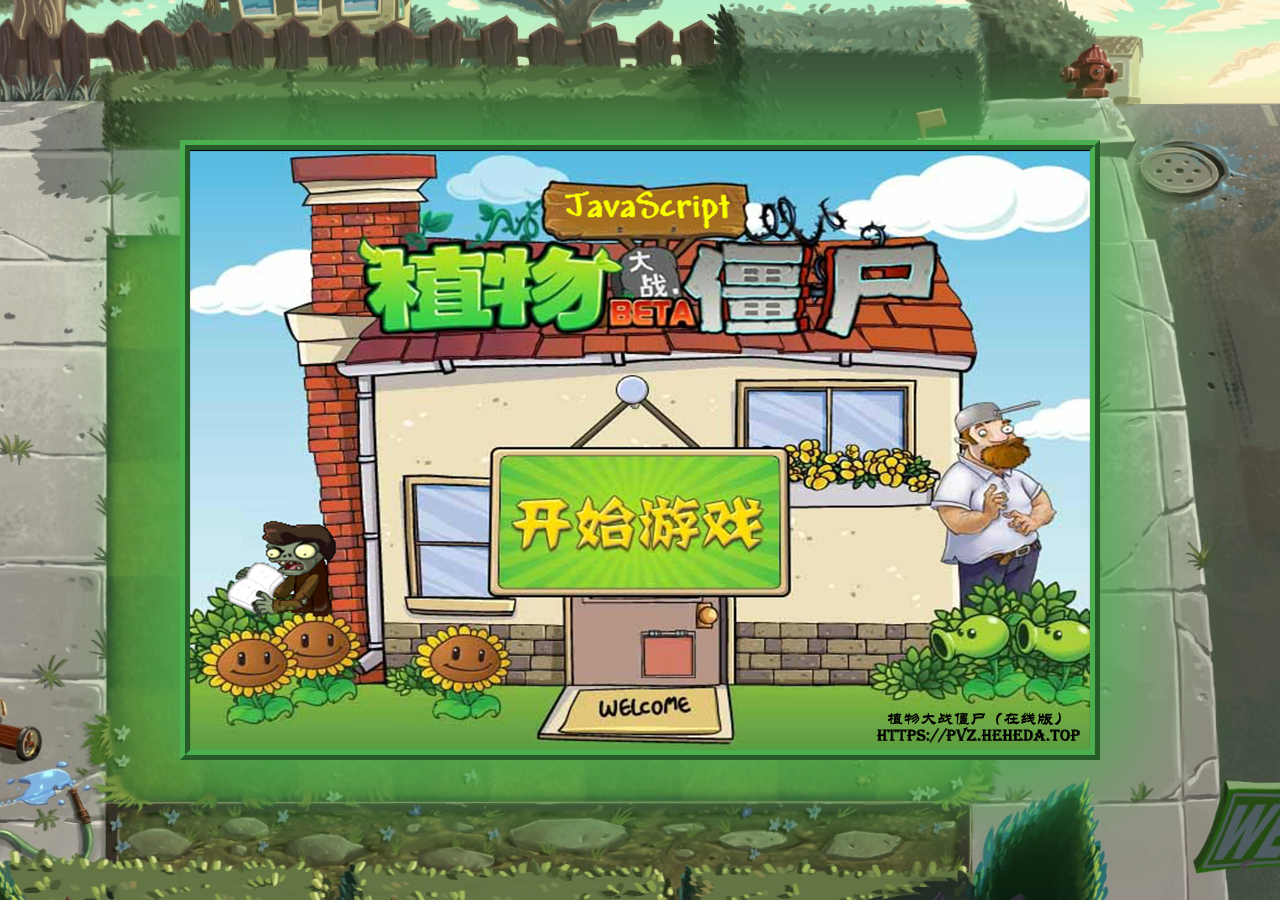
==== commit bdb9dacd: "fix bug" ====
--- a/index.html
+++ b/index.html
@@ -1,643 +1,645 @@
-﻿<html lang="zh-CN" onselectstart="return false" oncontextmenu=self.event.returnValue=false>
-	<head>
-		<title>植物大战僵尸 - 精品页游•匠心巨作</title>
-		<meta charset="UTF-8">
-		<meta name="viewport"
-			content="width=device-width, initial-scale=1.0, user-scalable=no, minimum-scale=1, maximum-scale=1">
-		<meta name="description" content="在线免费畅玩植物大战僵尸，匠心巨作，高品质还原，体验原汁原味的快乐！">
-		<meta name="keywords" content="植物大战僵尸,植物大战僵尸中文版,在线植物大战僵尸,植物大战僵尸页游,植物大战僵尸H5,网页游戏,在线游戏">
-		<meta name="author" content="赵彤刚">
-		<meta name="theme-color" content="#4caf50">
-		<!--网站图标配置-->
-		<link rel="apple-touch-icon" sizes="192x192" href="./icons/192.png">
-		<link rel="icon" type="image/png" sizes="128x128" href="./icons/128.png">
-		<link rel="icon" type="image/png" sizes="144x144" href="./icons/144.png">
-		<link rel="icon" type="image/png" sizes="384x384" href="./icons/384.png">
-		<link rel="icon" type="image/png" sizes="512x512" href="./icons/512.png">
-		<link rel="stylesheet" href="./css/index.css">
-		<!--PWA配置-->
-		<link rel='manifest' href='./manifest.json' />
-	</head>
-	<body id="dBody">
-		<div id="preloader">
-			<div id="status" class="WindowFrame"></div>
-		</div>
-		<script src="./js/Cfunction.js"></script>
-		<script src="./js/Welcome.js"></script>
-		<div id="dFlagMeter">
-			<div id="dFlagMeterTitle">
-				<div id="dFlagMeterTitleB"></div>
-				<div id="sFlagMeterTitleF"></div>
-			</div>
-			<div id="dFlagMeterContent">
-				<img id="imgFlagMeterEmpty" src="./images/interface/FlagMeterEmpty.png" />
-				<img id="imgFlagMeterFull" src="./images/interface/FlagMeterFull.png" />
-				<img class="flag" id="imgFlag1" src="./images/interface/FlagMeterParts2.png" />
-				<img class="flag" id="imgFlag2" src="./images/interface/FlagMeterParts2.png" />
-				<img class="flag" id="imgFlag3" src="./images/interface/FlagMeterParts2.png" />
-				<img class="flag" id="imgFlag4" src="./images/interface/FlagMeterParts2.png" />
-				<img id="imgGQJC" src="./images/interface/FlagMeterLevelProgress.png" />
-				<img id="imgFlagHead" src="./images/interface/FlagMeterParts1.png" />
-			</div>
-		</div>
-		<div id="dSurface" class="WindowFrame">
-			<div id="iSurfaceBackground">
-				<map name="FPMap0">
-					<area href="javascript:void(0)" shape="rect" coords="641,466,724,527" onclick="ShowOptions()" />
-					<area href="javascript:void(0)" shape="rect" coords="718,512,790,558" onclick="GongGao()" />
-					<area href="javascript:void(0)" shape="rect" coords="800,495,879,548"
-						onclick="SetNone($('dSurface'));PlayAudio('tap')" />
-				</map>
-				<img src="./images/interface/Surface.png" usemap="#FPMap0" />
-				<div
-					style="position:absolute;width:350px;height:150px;left:468px;top:82px;background:url(./images/interface/SelectorScreen_Shadow_Adventure.png)">
-				</div>
-				<div class="adventure0" id="dAdventure" onmouseover="this.style.backgroundPosition='bottom';"
-					onmouseout="this.style.backgroundPosition='top'" onclick="StartAdventure()"></div>
-				<div
-					style="position:absolute;width:318px;height:136px;left:476px;top:208px;background:url(./images/interface/SelectorScreen_Shadow_Survival.png)">
-				</div>
-				<div class="mini" onmouseover="this.style.backgroundPosition='bottom';"
-					onmouseout="this.style.backgroundPosition='top'" onclick="ShowMiniGame()"></div>
-				<div
-					style="position:absolute;width:289px;height:127px;left:480px;top:307px;background:url(./images/interface/SelectorScreen_Shadow_Challenge.png)">
-				</div>
-				<div class="riddle" onmouseover="this.style.backgroundPosition='bottom';"
-					onmouseout="this.style.backgroundPosition='top'" onclick="ShowRiddleGame()"></div>
-				<div class="Sunflower_trophy">
-					<img onclick="PlayAudio('buttonclick');alert('新植物大战僵尸\n原作：lonelystar\n制作单位：江南游戏开发社\n开发人员：PAK向日葵（程序关卡设计）疯狂阳光Bean（美术指导、设计）\n技术帮扶：Mr_KhrisTele\n图片、音乐版权：popcap、部分来自网络搜集\n鸣谢&感谢：彩色奢望、15574587513sh、陈思行大王、筱岚君、56743x、徐昊、四二fourtwo以及全体在游戏开发社参加内部测试的人员\n感谢组织：pvz2js、pvz2pak、pvz2素材吧、pvz2科研部门\n现开发人员+：Enderexplain')"
-						title="制作人" alt="3" src="./images/interface/Sunflower_trophy32.png" />
-				</div>
-				<div class="handbook" onmouseover="this.style.backgroundPosition='bottom'"
-					onmouseout="this.style.backgroundPosition='top'" onclick="ViewHandBook()"></div>
-				<div id="ZombieHand"></div>
-				<div id="dNameDiv0"><!--ClickMenu()-->
-					<div id="dNameDiv1" onmouseover="this.style.backgroundPosition='bottom'"
-						onmouseout="this.style.backgroundPosition='top'" onclick="ShowLoginDiv()"></div>
-					<div id="dNameDiv2"></div>
-				</div>
-			</div>
-			<div id="dPause">
-				<table style="border: none;" width="434" cellspacing="0" cellpadding="0" height="484">
-					<tr>
-						<td width="107" height="142" valign="bottom">
-							<img src="./images/interface/dialog_topleft.png" width="423" height="401" />
-						</td>
-					</tr>
-				</table>
-				<div class="list">
-					<div class="hidden" onclick="SetNone($('dSurface'),$('dPause'))"></div>
-					<div id="dPauseAD"></div>
-				</div>
-				<div class="button" onclick="ResetGame($('dMenu0'))">继续游戏</div>
-			</div>
-			<div id="dSurfaceBack">
-				<div id="dHelp" onclick="HiddenHelp()"></div>
-				<div id="dOptionsMenuback">
-					<div id="dOptionsMenu">
-						<div class="OMd0">
-							<div class="OMd1">
-								<div><input type="checkbox" id="cAutoSun" value="1" onchange="CheckAutoSun(this)" />
-									<label for="cAutoSun" id="lAutoSun">自动拾取阳光</label>
-								</div>
-								<div><input type="checkbox" id="cSilence" value="1" />
-									<label for="cSilence" id="lSilence">静&nbsp;&nbsp; &nbsp;&nbsp;音&nbsp;&nbsp; </label>
-								</div>
-							</div>
-						</div>
-						<div class="BigLevel button" onclick="ShowLevel()">游戏选关</div>
-						<div class="BigLevel button" onclick="ShowSpeed()">游戏调速</div>
-						<div class="BigLevel button" onclick="ViewHandBook()">查看图鉴</div>
-						<div class="BigLevel button" onclick="SelectModal(oS.Lvl)">重新开始</div>
-						<div class="BigLevel button"
-							onclick="SelectModal(0);SetBlock($('dSurface'),$('iSurfaceBackground'));">返回菜单</div>
-						<div class="OptionsMenuButton" style="margin-top:20px"
-							onmousedown="OptionsMenuDown(this,$('sOptionsMenu'))"
-							onmouseup="OptionsMenuUP(this,$('sOptionsMenu'));HiddenOptions();CheckAutoSun($('cAutoSun'));CheckSilence($('cSilence'))">
-							<span id="sOptionsMenu" class="OptionsMenuButtonSpan">继续游戏</span>
-						</div>
-					</div>
-					<!-- js2 -->
-					<script>
-						var ArLvl = {
-							1: '一',
-							2: '二',
-							3: '三',
-							4: '四',
-							5: '五',
-							6: '六',
-							7: '七',
-							8: '八',
-							9: '九',
-							10: '十'
-						};
-
-						var ArLvls = {
-							1: 'Unity',
-							2: 'The 7 Seas',
-							3: 'Vivid',
-							4: 'Hope',
-							5: 'Thoery Of Everything',
-							6: '六',
-							7: '七',
-							8: '八',
-							9: '九',
-							10: '十'
-						};
-						LvlList3 = function(BLvl, SLvl1, SLvl2) {
-							var s = '',
-								startlvl = BLvl * 10;
-							do {
-								s += '<span class="lvl" onclick="StartAdventure(' + (startlvl + SLvl1) + ')">第' + ArLvl[SLvl1] +
-									'夜</span>';
-							} while (SLvl1++ < SLvl2)
-							document.write(s);
-						};
-						LvlList2 = function(BLvl, SLvl1, SLvl2) {
-							var s = '',
-								startlvl = BLvl * 10;
-							do {
-								s += '<span class="lvl" onclick="StartAdventure(' + (startlvl + SLvl1) + ')">' + ArLvls[SLvl1] +
-									'</span>';
-							} while (SLvl1++ < SLvl2)
-							document.write(s);
-						};
-						LvlList = function(BLvl, SLvl1, SLvl2) {
-							var s = '',
-								startlvl = BLvl * 10;
-							do {
-								s += '<span class="lvl" onclick="StartAdventure(' + (startlvl + SLvl1) + ')">第' + ArLvl[SLvl1] +
-									'关</span>';
-							} while (SLvl1++ < SLvl2)
-							document.write(s);
-						};
-					</script>
-				</div>
-				<div id="dAdvSmallContainer" class="TitleSmallContainer Challenge_Background">
-					<div id="dAdvSmallTitle">冒险模式</div>
-					<div style="width:800px;height:475px; overflow-y:scroll; border:0px solid;">
-						<div class="list">
-							<div class="title">白天草地</div>
-							<div class="icon">
-								<img class="img1" style="clip:rect(0,61px,auto,0);left:16px"
-									src="./images/interface/Almanac_Ground.jpg" width="366" height="61" />
-								<img class="img2" src="./images/interface/Almanac_ZombieWindow2.png" width="76"
-									height="76" />
-							</div>
-							<div class="lvl2">
-								<script>
-									LvlList(0, 1, 10)
-								</script>
-							</div>
-						</div>
-						<div class="list">
-							<div class="title">夜晚草地</div>
-							<div class="icon">
-								<img class="img1" style="clip:rect(0,183px,auto,122px);left:-106px"
-									src="./images/interface/Almanac_Ground.jpg" width="366" height="61" />
-								<img class="img2" src="./images/interface/Almanac_ZombieWindow2.png" width="76"
-									height="76">
-							</div>
-							<div class="lvl2">
-								<script>
-									LvlList(1, 1, 10)
-								</script>
-							</div>
-						</div>
-						<div class="list">
-							<div class="title">白天泳池</div>
-							<div class="icon">
-								<img class="img1" style="clip:rect(0,305px,auto,244px);left:-228px"
-									src="./images/interface/Almanac_Ground.jpg" width="366" height="61" />
-								<img class="img2" src="./images/interface/Almanac_ZombieWindow2.png" width="76"
-									height="76" />
-							</div>
-							<div class="lvl2">
-								<script>
-									LvlList(2, 1, 10)
-								</script>
-							</div>
-						</div>
-
-						<div class="list">
-							<div class="title">东海龙宫</div>
-							<div class="icon">
-								<img class="img1" style="clip:rect(0,244px,auto,183px);left:-167px"
-									src="./images/interface/Almanac_Ground.jpg" width="366" height="61" />
-								<img class="img2" src="./images/interface/Almanac_ZombieWindow2.png" width="76"
-									height="76" />
-							</div>
-							<div class="lvl2">
-								<script>
-									LvlList(3, 1, 10)
-								</script>
-							</div>
-						</div>
-						<div class="list">
-							<div class="title">水乡嘉兴</div>
-							<div class="icon">
-								<img class="img1" style="clip:rect(0,61px,auto,0);left:16px"
-									src="./images/interface/jiaxing.png" width="366" height="61" />
-								<img class="img2" src="./images/interface/Almanac_ZombieWindow2.png" width="76"
-									height="76" />
-							</div>
-							<div class="lvl2">
-								<script>
-									LvlList(4, 1, 10)
-								</script>
-							</div>
-						</div>
-						<div class="list">
-							<div class="title">熔岩洞穴</div>
-							<div class="icon">
-								<img class="img1" style="clip:rect(0,61px,auto,0);left:16px" width="61" height="61"
-									src="./images/interface/lavass.png" width="366" height="61" />
-								<img class="img2" src="./images/interface/Almanac_ZombieWindow2.png" width="76"
-									height="76" />
-							</div>
-							<div class="lvl2">
-								<script>
-									LvlList(32, 1, 4)
-								</script>
-							</div>
-						</div>
-						<div class="list">
-							<div class="title">魔音之旅</div>
-							<div class="icon">
-								<img class="img1" style="clip:rect(0,61px,auto,0);left:16px"
-									src="./images/interface/rrff.png" width="61" height="61" />
-								<img class="img2" src="./images/interface/Almanac_ZombieWindow2.png" width="76"
-									height="76" />
-							</div>
-							<div class="lvl2">
-								<script>
-									LvlList(5, 1, 10)
-								</script>
-							</div>
-						</div>
-						<div class="list">
-							<div class="title">远古教堂</div>
-							<div class="icon">
-								<img class="img1" style="clip:rect(0,61px,auto,0);left:16px"
-									src="./images/interface/dd.png" width="61" height="61" />
-								<img class="img2" src="./images/interface/Almanac_ZombieWindow2.png" width="76"
-									height="76" />
-							</div>
-							<div class="lvl2">
-								<script>
-									LvlList3(30, 1, 10)
-								</script>
-							</div>
-						</div>
-						<div class="list">
-							<div class="title">电音时代</div>
-							<div class="icon">
-								<img class="img1" style="clip:rect(0,61px,auto,0);left:16px"
-									src="./images/interface/d.png" width="61" height="61" />
-								<img class="img2" src="./images/interface/Almanac_ZombieWindow2.png" width="76"
-									height="76" />
-							</div>
-							<div class="lvl2">
-								<script>
-									LvlList2(31, 1, 5)
-								</script>
-							</div>
-						</div>
-						<div class="button" onmouseover="this.style.backgroundPosition='bottom'"
-							onmouseout="this.style.backgroundPosition='top'" onclick="HiddenLevel()">关闭</div>
-					</div>
-				</div>
-				<div id="dMiniSmallContainer" class="TitleSmallContainer Challenge_Background">
-					<div id="dMiniSmallTitle">中国馆 - 戴夫的中国之行</div>
-					<div id="dMini0">
-						<table cellspacing="10" width="100%">
-							<script>
-								(function() {
-									var ar = ['100', '初入中国', 'wall0.png',
-											'101', '暗杀行动', 'wall1.png',
-											'102', '夜幕降临', 'wall2.png',
-											'103', '突出重围', 'wall3.png',
-											'104', '古老水寨', 'zhi.png',
-											'105', '水上运动', 'zhi1.png',
-											'106', '坟墓村庄', 'bai.png',
-											'107', '幽灵喧夜', 'bai1.png',
-											'108', '火山之脚', 'huo.png',
-											'109', '火上浇油', 'huo1.png',
-											'110', '魔王宫殿', 'wang.png',
-											'111', '尸群围剿', 'wang0.png',
-											'112', '决战秦皇', 'wang1.png',
-											'FB', '副本-关口恶战', 'FB.png',
-											'WJY', '副本-江轶同学会晤', 'WJY.png',
-
-										],
-										v, i = 0,
-										n, l = ar.length,
-										s = '';
-									for (n = 0; n < l; n += 3) {
-										i % 5 == 0 && (s += '<tr>');
-										s += '<td height="139" valign="top" onclick="SelectModal(\'' + ar[n] +
-											'\')"><div><img src="images/interface/' + ar[n + 2] + '"></div><div class="list">' + ar[n +
-												1] + '</div></td>';
-										(i + 1) % 5 == 0 ? (
-											s += '</tr>',
-											i = 0
-										) : ++i;
-									}
-									if (i != 0) {
-										while (--i) s += '<td>　</td>';
-										s += '</tr>';
-									}
-									document.write(s)
-								})()
-							</script>
-						</table>
-						<div class="button" onmouseover="this.style.backgroundPosition='bottom'"
-							onmouseout="this.style.backgroundPosition='top'" onclick="HiddenMiniGame()">关闭</div>
-					</div>
-				</div>
-			</div>
-			<div id="dRiddleSmallContainer" class="TitleSmallContainer Challenge_Background">
-				<div id="dMiniSmallTitle">迷 你 游 戏</div>
-				<div id="dMini0" style="width:875px;height:480px; overflow-y:scroll; border:0px solid;">
-					<table cellspacing="10" width="100%">
-						<script>
-							var myDate = new Date();
-							var month = myDate.getMonth();
-							var date = myDate.getDate();
-							(function() {
-								var ar = ['NutBowling', '坚果保龄球 ', 'baolingqiu.png',
-										'GuanXin', '观星', 'GuanXin.png',
-										'yy', '以牙还牙', 'yy.png',
-										'ZombieGames', '僵尸运动会', 'woxinfeixiang.png',
-										'yicixingxiaofei', '一次性消费', 'yicixingxiaofei.gif',
-										'kaotianchifan', '靠天吃饭', 'kaotianchifan.png',
-										'pinjizhidi', '三路防守', 'pinjizhidi.png',
-										'bpsyc', '玩偶匣市场', 'bpsyc.png',
-										'fmdzz', '三列防部', 'fmdzz.png',
-										'ydbs', '一朵不少', 'ten.png',
-										'KongXi', '空袭', 'KongXi.png',
-										'YXZZ', '隐形战役', 'YXZZ.png',
-										'xjsdmf', '小僵尸大麻烦', 'sm.png',
-										'QRWX', '全日无休', 'QRWX.png',
-										'Bowling2', '坚果保龄球 2', 'baolingqiu.png',
-										'GuanXin2', '观星2', 'GuanXin.png',
-										'yy2', '以牙还牙 2', 'yy.png',
-										'324', '排山倒海', 'pai.png',
-										'psdh', '排山倒海•谋略', 'pai.png',
-										'150', '常青之塔', 'mota.png'
-									],
-									v, i = 0,
-									n, l = ar.length,
-									s = '';
-								for (n = 0; n < l; n += 3) {
-									i % 5 == 0 && (s += '<tr>');
-									s += '<td height="139" valign="top" onclick="SelectModal(\'' + ar[n] +
-										'\')"><div><img src="./images/interface/' + ar[n + 2] + '" /></div><div class="list">' + ar[n +
-											1] +
-										'</div></td>';
-									(i + 1) % 5 == 0 ? (
-										s += '</tr>',
-										i = 0
-									) : ++i;
-								}
-
-								function getlevel(levelname, imgname, inmininame) {
-									i % 5 == 0 && (s += '<tr>');
-									s += '<td height="139" valign="top" onclick="SelectModal(\'' + levelname +
-										'\')"><div><img src="./images/interface/' + imgname + '" /></div><div class="list">' +
-										inmininame +
-										'</div></td>';
-									(i + 1) % 5 == 0 ? (
-										s += '</tr>',
-										i = 0
-									) : ++i;
-								}
-								if (month >= 10 || month <= 11) {
-									if (date >= 30 || date <= 5) {
-										getlevel("Helloween", "fmdzz.png", "万圣节");
-									}
-								}
-								var date1 = parseInt(date);
-								var month1 = parseInt(month);
-								var sa = 177 + month1 + date1 + 1;
-								getlevel(sa, "pai.png", "每日挑战");
-								document.write(s);
-								if (i != 0) {
-									while (--i) s += '<td>　</td>';
-									s += '</tr>';
-								}
-							})()
-						</script>
-					</table>
-					<div class="button" onmouseover="this.style.backgroundPosition='bottom'"
-						onmouseout="this.style.backgroundPosition='top'" onclick="HiddenMiniGame()">关闭</div>
-				</div>
-				<!--单机界面已作废，无特殊请勿乱动-->
-				<div id="dRiddle0">
-					<div class="button" onmouseover="this.style.backgroundPosition='bottom'"
-						onmouseout="this.style.backgroundPosition='top'" onclick="ReturnRiddleInx()">益智模式索引</div>
-				</div>
-				<!--对战界面已作废，无特殊请勿乱动-->
-				<div id="dRiddle1">
-					<div
-						style="position:relative;width:94%;font-size:12px;margin-top:10px;margin-left:auto;margin-right:auto;color:#000">
-						<button class="jhp" style="height:23px"
-							onclick="window.frames['fRiddleAlreadyCreateGame'].SearchLvl(0)">所有游戏</button>
-						<button class="jhp" style="height:23px"
-							onclick="window.frames['fRiddleAlreadyCreateGame'].SearchLvl(1)">我创建的</button>
-						<button class="jhp" style="height:23px"
-							onclick="window.frames['fRiddleAlreadyCreateGame'].SearchLvl(2)">我玩过的</button>&nbsp;&nbsp;&nbsp;
-						<input type=text id="tRiddleID" size="1"><button class="jhp" style="height:23px"
-							onclick="window.frames['fRiddleAlreadyCreateGame'].SearchLvl(3,$('tRiddleID').value)">序号查询</button>&nbsp;&nbsp;&nbsp;
-						<input type=text id="tRiddleUserName" size="3"><button class="jhp" style="height:23px"
-							onclick="window.frames['fRiddleAlreadyCreateGame'].SearchLvl(4,$('tRiddleUserName').value)">创建人查询</button>&nbsp;&nbsp;&nbsp;
-						<input type=text id="tRiddleTitle" size="3"><button class="jhp" style="height:23px"
-							onclick="window.frames['fRiddleAlreadyCreateGame'].SearchLvl(5,$('tRiddleTitle').value)">标题查询</button>
-						<div style="border:1px solid #000;height:440px;width:100%;background:#fafafa">
-							<iframe name="fRiddleAlreadyCreateGame" id="fRiddleAlreadyCreateGame" marginwidth="1"
-								marginheight="1" height="100%" width="100%" scrolling="no" style="border: none;"
-								frameborder="0"></iframe>
-						</div>
-					</div>
-					<div class="button" onmouseover="this.style.backgroundPosition='bottom'"
-						onmouseout="this.style.backgroundPosition='top'" onclick="ReturnRiddleInx()">叛逆模式索引</div>
-					<div class="button" style="left:220px" onmouseover="this.style.backgroundPosition='bottom'"
-						onmouseout="this.style.backgroundPosition='top'"
-						onclick="if($User.Visitor.UserName!='游客'||confirm('游客只能体验创建功能无法存档\n请使用注册用户以保存你的创意！'))SelectModal('ImZombieCreateGame')">
-						创建新的关卡</div>
-				</div>
-				<div id="dRiddleClose" onmouseover="this.style.backgroundPosition='bottom'"
-					onmouseout="this.style.backgroundPosition='top'" onclick="HiddenRiddleGame()">关 闭&nbsp;</div>
-			</div>
-		</div>
-		</div>
-		<div class="WindowFrame" id="dAll">
-			<div id="tGround"></div>
-			<div id="dCardList"></div>
-			<div id="dZombie"></div>
-			<div id="bShowHandBook" onmouseover="this.style.backgroundPosition='bottom'"
-				onmouseout="this.style.backgroundPosition='top'" onclick="ViewHandBook()">图 鉴&nbsp;</div>
-			<div id="dSelectCard">
-				<div class="title"></div>
-				<div id="dPCard"></div>
-				<div class="bTitle">
-					<input class="button" onclick="ResetSelectCard()" type="button" value="重选" name="btnReset"
-						id="btnReset" style="color:#FC6">
-					<input class="button" onclick="oS.ScrollBack(LetsGO)" type="button" value="开战!" disabled="disabled"
-						name="btnOK" id="btnOK" style="color:#888">
-				</div>
-			</div>
-			<div id="dTop">
-				<div id="dSunNum">
-					<span id="sSunNum"></span>
-				</div>
-				<div id="tdShovel">
-					<img id="imgShovel" src="./images/interface/Shovel/0.gif" onmousedown="ChoseShovel(event)" />
-				</div>
-			</div>
-			<div id="dPZ"></div>
-		</div>
-		<div id="dMenu">
-			<div id="dMenu0" class="Menu" onclick="ShowSpeed()">调 速</div>
-			<div id="dMenu1" class="Menu" onclick="ClickMenu()">菜 单</div>
-		</div>
-		<div id="dHandBook" class="WindowFrame">
-			<div class="title">图鉴——索引</div>
-			<div class="content">
-				<div>
-					<img src="./images/Plants/SunFlower/0.gif" width="73" height="74" /><br>
-					<input class="button" type="button" value="查看植物" name="btnViewPlant" id="btnViewPlant"
-						onclick="InitHandBookPCard()">
-				</div>
-				<div style="left:50%;padding-top:95px">
-					<img src="./images/Zombies/Zombie/0.gif" width="149" height="130" /><br>
-					<input class="button" type="button" value="查看僵尸" name="btnViewZombie" id="btnViewZombie"
-						onclick="InitHandBookZCard()">
-				</div>
-			</div>
-			<div class="close" onmouseover="this.style.backgroundPosition='bottom'"
-				onmouseout="this.style.backgroundPosition='top'" onclick="CloseHandBook()">关 闭&nbsp;</div>
-		</div>
-		<div id="dHandBookPZ" class="WindowFrame Almanac_PlantBack">
-			<div id="dHandBookP">
-				<div class="title">图鉴——植物</div>
-				<div id="dHandBookPCard"></div>
-				<div id="pPlantBack"></div>
-				<div class="list">
-					<div id="pHandBookPlant"></div>
-					<div id="dHandBookPlantName"></div>
-					<div id="dProducePlant"></div>
-					<div class="cost_cool">
-						<span class="cost">花费:</span><span id="spSunNum"></span><span class="cool">冷却:</span><span
-							id="spCoolTime"></span>
-					</div>
-				</div>
-			</div>
-			<div id="dHandBookZ">
-				<div class="title">图鉴——僵尸</div>
-				<div id="dHandBookZCard"></div>
-				<div id="pZombieBack"></div>
-				<div class="list">
-					<div id="pHandBookZombie"></div>
-					<div id="dHandBookZombieName"></div>
-					<div id="dProduceZombie"></div>
-				</div>
-			</div>
-			<div class="dButton">
-				<div class="button1" onmouseover="this.style.backgroundPosition='bottom'"
-					onmouseout="this.style.backgroundPosition='top'" onclick="ReturnHandBookInx()">图鉴索引</div>
-				<div class="button2" onmouseover="this.style.backgroundPosition='bottom'"
-					onmouseout="this.style.backgroundPosition='top'" onclick="CloseHandBook()">关 闭&nbsp;</div>
-			</div>
-		</div>
-		<div id="dNewPlant">
-			<div id="dNewPlantTitle">你获得了一棵新的植物！</div>
-			<div class="card">
-				<img id="iNewPlantCard">
-			</div>
-			<br>
-			<div id="dNewPlantName"></div>
-			<br><br><br>
-			<div id="dNewPlantTooltip"></div>
-			<br><br><br><br><br><br>
-			<input type="button" value="下一关！" name="btnNextLevel" id="btnNextLevel">
-		</div>
-		<div id="dProcess">
-			<input class="button" type="button" value="关闭" onclick="SetHidden($('dProcess'))">
-			<a style="margin-left:50px;cursor:pointer;color:#FF0;font-size:15px;text-decoration:none;font-weight:bold"
-				target="_blank"></a>
-		</div>
-		<div id="dSpeedContainer">
-			<div class="title">应玩家要求，特推出游戏调速功能</div>
-			<div class="dSpeed" title="点击一个速度选择软加速">
-				<div class="dS1">在相应的速度上点击</div>
-				<div class="dS2">
-					<div onclick="CSpeed(1,20,.5)">1/2<br><br>┕━</div>
-					<div onclick="CSpeed(1,10,1)">原速<br><br>━┻━</div>
-					<div onclick="CSpeed(2,10,2)">2<br><br>━┻━</div>
-					<div onclick="CSpeed(5,10,5)">5<br><br>━┻━</div>
-					<div onclick="CSpeed(5,5,10)">10<br><br>━┛</div>
-				</div>
-			</div>
-			<div class="nowspeed">当前的游戏速度:<span id="dDisplaySpeed">1</span> 倍速</div>
-			<div class="content"><span>&nbsp;&nbsp;&nbsp; 调速说明</span>：理想状态下，游戏提供的速度调节是<font color="#FFFF00">
-					1/2倍速-10倍速</font>。但是调速效果跟你的浏览器以及电脑有关，比如IE6浏览器在再好的电脑上也别指望能上10倍速。<br>&nbsp;&nbsp;&nbsp;
-				调速后可能画面视觉会出现偶尔有点一顿一顿的感觉，并且在比较高的速度时某些浏览器可能无法实现加速效果或者只能短时间加速然后速度便慢下来。<br>&nbsp;&nbsp;&nbsp; <span
-					style="color:#FF0"><b>最后强烈推荐使用IE9,Chrome,FireFox,Opera浏览器，能让你用豌豆射手体验到机关枪的感觉！<br>&nbsp;&nbsp;&nbsp;
-						声明：受浏览器和电脑限制，该调速不保证一定能达到选择速度的效果！</b></span></div>
-			<br>
-			<div>
-				<input type=button value="返回游戏" onclick="HiddenSpeed()">&nbsp;&nbsp; <input type=button value="恢复原速"
-					onclick="CSpeed(1,10,1)">
-			</div>
-		</div>
-		<!-- 公告 -->
-		<div id="youxigonggao">
-			<div class="title">游 &nbsp; 戏 &nbsp; 公 &nbsp; 告</div>
-			<div class="nowspeed">
-				<hr style="background-color:rgb(0, 255, 234);height: 2px;border:none;">
-			</div>
-			<div class="nowspeed"><em style="color: #FF0;text-align: center;">2021年06月12日</em></div>
-			<div class="content"><span> 重构了“迷你游戏-排山倒海”</span></div>
-			<div class="nowspeed">
-				<hr style="background-color:rgb(0, 255, 234);height: 2px;border:none;">
-			</div>
-			<div class="nowspeed"><em style="color: #FF0;text-align: center;">2021年06月06日</em></div>
-			<div class="content"><span>1.修复了元素定位错误。</span><br><span>2.优化了源码结构。</span></div>
-			<div class="nowspeed">
-				<hr style="background-color:rgb(0, 255, 234);height: 2px;border:none;">
-			</div>
-			<div class="nowspeed"><em style="color: #FF0;text-align: center;">2021年06月05日</em></div>
-			<div class="content"><span> 新域名“https://pvz.heheda.cn/”启用。</span></div>
-			<div class="nowspeed">
-				<hr style="background-color:rgb(0, 255, 234);height: 2px;border:none;">
-			</div>
-			<div class="nowspeed"><em style="color: #FF0;text-align: center;">2021年06月04日</em></div>
-			<div class="content"><span> 重写了UI界面。</span></div>
-			<div class="buttons">
-				<input type=button value="朕已阅" onclick="GongGaoOff()">
-			</div>
-		</div>
-		<script>
-			$User.Client.PC && $User.HTTP ? (
-				(oS.AutoSun = Math.floor(getCookie('JSPVZAutoSun'))) && ($('cAutoSun').checked = true),
-				(oS.Silence = Math.floor(getCookie('JSPVZSilence'))) && ($('cSilence').checked = true)
-			) : (oS.AutoSun = 1, $('cAutoSun').checked = true,
-				oS.Silence = 0, $('cSilence').checked = false);
-			InitGame();
-		</script>
-		<script src="./js/CPlants.js"></script>
-		<script src="./js/CZombie.js"></script>
-		<!-- PWA -->
-		<script async type="module">
-			import 'https://cdn.jsdelivr.net/npm/@pwabuilder/pwaupdate';
-			const el = document.createElement('pwa-update');
-			document.body.appendChild(el);
-		</script>
-		<!-- 谷歌广告 -->
-		<script async
-			src="https://pagead2.googlesyndication.com/pagead/js/adsbygoogle.js?client=ca-pub-3670070169085381"
-			crossorigin="anonymous"></script>
-	</body>
-
+﻿<html lang="zh-CN" onselectstart="return false" oncontextmenu=self.event.returnValue=false>
+	<head>
+		<title>植物大战僵尸 - 精品页游•匠心巨作</title>
+		<meta charset="UTF-8">
+		<meta name="viewport"
+			content="width=device-width, initial-scale=1.0, user-scalable=no, minimum-scale=1, maximum-scale=1">
+		<meta name="description" content="在线免费畅玩植物大战僵尸，匠心巨作，高品质还原，体验原汁原味的快乐！">
+		<meta name="keywords" content="植物大战僵尸,植物大战僵尸中文版,在线植物大战僵尸,植物大战僵尸页游,植物大战僵尸H5,网页游戏,在线游戏">
+		<meta name="author" content="赵彤刚">
+		<meta name="theme-color" content="#4caf50">
+		<!--网站图标配置-->
+		<link rel="apple-touch-icon" sizes="192x192" href="./icons/192.png">
+		<link rel="icon" type="image/png" sizes="128x128" href="./icons/128.png">
+		<link rel="icon" type="image/png" sizes="144x144" href="./icons/144.png">
+		<link rel="icon" type="image/png" sizes="384x384" href="./icons/384.png">
+		<link rel="icon" type="image/png" sizes="512x512" href="./icons/512.png">
+		<link rel="stylesheet" href="./css/index.css">
+		<script type="text/javascript" src="./js/Cfunction.js" charset="UTF-8"></script>
+		<script type="text/javascript" src="./js/Welcome.js" charset="UTF-8"></script>
+		<!--PWA配置-->
+		<link rel='manifest' href='./manifest.json' />
+	</head>
+	<body id="dBody">
+		<div id="preloader">
+			<div id="status" class="WindowFrame"></div>
+		</div>
+		<div id="dFlagMeter">
+			<div id="dFlagMeterTitle">
+				<div id="dFlagMeterTitleB"></div>
+				<div id="sFlagMeterTitleF"></div>
+			</div>
+			<div id="dFlagMeterContent">
+				<img id="imgFlagMeterEmpty" src="./images/interface/FlagMeterEmpty.png" />
+				<img id="imgFlagMeterFull" src="./images/interface/FlagMeterFull.png" />
+				<img class="flag" id="imgFlag1" src="./images/interface/FlagMeterParts2.png" />
+				<img class="flag" id="imgFlag2" src="./images/interface/FlagMeterParts2.png" />
+				<img class="flag" id="imgFlag3" src="./images/interface/FlagMeterParts2.png" />
+				<img class="flag" id="imgFlag4" src="./images/interface/FlagMeterParts2.png" />
+				<img id="imgGQJC" src="./images/interface/FlagMeterLevelProgress.png" />
+				<img id="imgFlagHead" src="./images/interface/FlagMeterParts1.png" />
+			</div>
+		</div>
+		<div id="dSurface" class="WindowFrame">
+			<div id="iSurfaceBackground">
+				<map name="FPMap0">
+					<area href="javascript:void(0)" shape="rect" coords="641,466,724,527" onclick="ShowOptions()" />
+					<area href="javascript:void(0)" shape="rect" coords="718,512,790,558" onclick="GongGao()" />
+					<area href="javascript:void(0)" shape="rect" coords="800,495,879,548"
+						onclick="SetNone($('dSurface'));PlayAudio('tap')" />
+				</map>
+				<img src="./images/interface/Surface.png" usemap="#FPMap0" />
+				<div
+					style="position:absolute;width:350px;height:150px;left:468px;top:82px;background:url(./images/interface/SelectorScreen_Shadow_Adventure.png)">
+				</div>
+				<div class="adventure0" id="dAdventure" onmouseover="this.style.backgroundPosition='bottom';"
+					onmouseout="this.style.backgroundPosition='top'" onclick="StartAdventure()"></div>
+				<div
+					style="position:absolute;width:318px;height:136px;left:476px;top:208px;background:url(./images/interface/SelectorScreen_Shadow_Survival.png)">
+				</div>
+				<div class="mini" onmouseover="this.style.backgroundPosition='bottom';"
+					onmouseout="this.style.backgroundPosition='top'" onclick="ShowMiniGame()"></div>
+				<div
+					style="position:absolute;width:289px;height:127px;left:480px;top:307px;background:url(./images/interface/SelectorScreen_Shadow_Challenge.png)">
+				</div>
+				<div class="riddle" onmouseover="this.style.backgroundPosition='bottom';"
+					onmouseout="this.style.backgroundPosition='top'" onclick="ShowRiddleGame()"></div>
+				<div class="Sunflower_trophy">
+					<img onclick="PlayAudio('buttonclick');alert('新植物大战僵尸\n原作：lonelystar\n制作单位：江南游戏开发社\n开发人员：PAK向日葵（程序关卡设计）疯狂阳光Bean（美术指导、设计）\n技术帮扶：Mr_KhrisTele\n图片、音乐版权：popcap、部分来自网络搜集\n鸣谢&感谢：彩色奢望、15574587513sh、陈思行大王、筱岚君、56743x、徐昊、四二fourtwo以及全体在游戏开发社参加内部测试的人员\n感谢组织：pvz2js、pvz2pak、pvz2素材吧、pvz2科研部门\n现开发人员+：Enderexplain')"
+						title="制作人" alt="3" src="./images/interface/Sunflower_trophy32.png" />
+				</div>
+				<div class="handbook" onmouseover="this.style.backgroundPosition='bottom'"
+					onmouseout="this.style.backgroundPosition='top'" onclick="ViewHandBook()"></div>
+				<div id="ZombieHand"></div>
+				<div id="dNameDiv0"><!--ClickMenu()-->
+					<a title="在线游戏盒" href="https://gamebox.heheda.top">
+						<div id="dNameDiv1" onmouseover="this.style.backgroundPosition='bottom'"
+							onmouseout="this.style.backgroundPosition='top'"></div>
+					</a>
+					<div id="dNameDiv2"></div>
+				</div>
+			</div>
+			<div id="dPause">
+				<table style="border: none;" width="434" cellspacing="0" cellpadding="0" height="484">
+					<tr>
+						<td width="107" height="142" valign="bottom">
+							<img src="./images/interface/dialog_topleft.png" width="423" height="401" />
+						</td>
+					</tr>
+				</table>
+				<div class="list">
+					<div class="hidden" onclick="SetNone($('dSurface'),$('dPause'))"></div>
+					<div id="dPauseAD"></div>
+				</div>
+				<div class="button" onclick="ResetGame($('dMenu0'))">继续游戏</div>
+			</div>
+			<div id="dSurfaceBack">
+				<div id="dHelp" onclick="HiddenHelp()"></div>
+				<div id="dOptionsMenuback">
+					<div id="dOptionsMenu">
+						<div class="OMd0">
+							<div class="OMd1">
+								<div><input type="checkbox" id="cAutoSun" value="1" onchange="CheckAutoSun(this)" />
+									<label for="cAutoSun" id="lAutoSun">自动拾取阳光</label>
+								</div>
+								<div><input type="checkbox" id="cSilence" value="1" />
+									<label for="cSilence" id="lSilence">静&nbsp;&nbsp; &nbsp;&nbsp;音&nbsp;&nbsp; </label>
+								</div>
+							</div>
+						</div>
+						<div class="BigLevel button" onclick="ShowLevel()">游戏选关</div>
+						<div class="BigLevel button" onclick="ShowSpeed()">游戏调速</div>
+						<div class="BigLevel button" onclick="ViewHandBook()">查看图鉴</div>
+						<div class="BigLevel button" onclick="SelectModal(oS.Lvl)">重新开始</div>
+						<div class="BigLevel button"
+							onclick="SelectModal(0);SetBlock($('dSurface'),$('iSurfaceBackground'));">返回菜单</div>
+						<div class="OptionsMenuButton" style="margin-top:20px"
+							onmousedown="OptionsMenuDown(this,$('sOptionsMenu'))"
+							onmouseup="OptionsMenuUP(this,$('sOptionsMenu'));HiddenOptions();CheckAutoSun($('cAutoSun'));CheckSilence($('cSilence'))">
+							<span id="sOptionsMenu" class="OptionsMenuButtonSpan">继续游戏</span>
+						</div>
+					</div>
+					<!-- js2 -->
+					<script>
+						var ArLvl = {
+							1: '一',
+							2: '二',
+							3: '三',
+							4: '四',
+							5: '五',
+							6: '六',
+							7: '七',
+							8: '八',
+							9: '九',
+							10: '十'
+						};
+
+						var ArLvls = {
+							1: 'Unity',
+							2: 'The 7 Seas',
+							3: 'Vivid',
+							4: 'Hope',
+							5: 'Thoery Of Everything',
+							6: '六',
+							7: '七',
+							8: '八',
+							9: '九',
+							10: '十'
+						};
+						LvlList3 = function(BLvl, SLvl1, SLvl2) {
+							var s = '',
+								startlvl = BLvl * 10;
+							do {
+								s += '<span class="lvl" onclick="StartAdventure(' + (startlvl + SLvl1) + ')">第' + ArLvl[SLvl1] +
+									'夜</span>';
+							} while (SLvl1++ < SLvl2)
+							document.write(s);
+						};
+						LvlList2 = function(BLvl, SLvl1, SLvl2) {
+							var s = '',
+								startlvl = BLvl * 10;
+							do {
+								s += '<span class="lvl" onclick="StartAdventure(' + (startlvl + SLvl1) + ')">' + ArLvls[SLvl1] +
+									'</span>';
+							} while (SLvl1++ < SLvl2)
+							document.write(s);
+						};
+						LvlList = function(BLvl, SLvl1, SLvl2) {
+							var s = '',
+								startlvl = BLvl * 10;
+							do {
+								s += '<span class="lvl" onclick="StartAdventure(' + (startlvl + SLvl1) + ')">第' + ArLvl[SLvl1] +
+									'关</span>';
+							} while (SLvl1++ < SLvl2)
+							document.write(s);
+						};
+					</script>
+				</div>
+				<div id="dAdvSmallContainer" class="TitleSmallContainer Challenge_Background">
+					<div id="dAdvSmallTitle">冒险模式</div>
+					<div style="width:800px;height:475px; overflow-y:scroll; border:0px solid;">
+						<div class="list">
+							<div class="title">白天草地</div>
+							<div class="icon">
+								<img class="img1" style="clip:rect(0,61px,auto,0);left:16px"
+									src="./images/interface/Almanac_Ground.jpg" width="366" height="61" />
+								<img class="img2" src="./images/interface/Almanac_ZombieWindow2.png" width="76"
+									height="76" />
+							</div>
+							<div class="lvl2">
+								<script>
+									LvlList(0, 1, 10)
+								</script>
+							</div>
+						</div>
+						<div class="list">
+							<div class="title">夜晚草地</div>
+							<div class="icon">
+								<img class="img1" style="clip:rect(0,183px,auto,122px);left:-106px"
+									src="./images/interface/Almanac_Ground.jpg" width="366" height="61" />
+								<img class="img2" src="./images/interface/Almanac_ZombieWindow2.png" width="76"
+									height="76">
+							</div>
+							<div class="lvl2">
+								<script>
+									LvlList(1, 1, 10)
+								</script>
+							</div>
+						</div>
+						<div class="list">
+							<div class="title">白天泳池</div>
+							<div class="icon">
+								<img class="img1" style="clip:rect(0,305px,auto,244px);left:-228px"
+									src="./images/interface/Almanac_Ground.jpg" width="366" height="61" />
+								<img class="img2" src="./images/interface/Almanac_ZombieWindow2.png" width="76"
+									height="76" />
+							</div>
+							<div class="lvl2">
+								<script>
+									LvlList(2, 1, 10)
+								</script>
+							</div>
+						</div>
+
+						<div class="list">
+							<div class="title">东海龙宫</div>
+							<div class="icon">
+								<img class="img1" style="clip:rect(0,244px,auto,183px);left:-167px"
+									src="./images/interface/Almanac_Ground.jpg" width="366" height="61" />
+								<img class="img2" src="./images/interface/Almanac_ZombieWindow2.png" width="76"
+									height="76" />
+							</div>
+							<div class="lvl2">
+								<script>
+									LvlList(3, 1, 10)
+								</script>
+							</div>
+						</div>
+						<div class="list">
+							<div class="title">水乡嘉兴</div>
+							<div class="icon">
+								<img class="img1" style="clip:rect(0,61px,auto,0);left:16px"
+									src="./images/interface/jiaxing.png" width="366" height="61" />
+								<img class="img2" src="./images/interface/Almanac_ZombieWindow2.png" width="76"
+									height="76" />
+							</div>
+							<div class="lvl2">
+								<script>
+									LvlList(4, 1, 10)
+								</script>
+							</div>
+						</div>
+						<div class="list">
+							<div class="title">熔岩洞穴</div>
+							<div class="icon">
+								<img class="img1" style="clip:rect(0,61px,auto,0);left:16px" width="61" height="61"
+									src="./images/interface/lavass.png" width="366" height="61" />
+								<img class="img2" src="./images/interface/Almanac_ZombieWindow2.png" width="76"
+									height="76" />
+							</div>
+							<div class="lvl2">
+								<script>
+									LvlList(32, 1, 4)
+								</script>
+							</div>
+						</div>
+						<div class="list">
+							<div class="title">魔音之旅</div>
+							<div class="icon">
+								<img class="img1" style="clip:rect(0,61px,auto,0);left:16px"
+									src="./images/interface/rrff.png" width="61" height="61" />
+								<img class="img2" src="./images/interface/Almanac_ZombieWindow2.png" width="76"
+									height="76" />
+							</div>
+							<div class="lvl2">
+								<script>
+									LvlList(5, 1, 10)
+								</script>
+							</div>
+						</div>
+						<div class="list">
+							<div class="title">远古教堂</div>
+							<div class="icon">
+								<img class="img1" style="clip:rect(0,61px,auto,0);left:16px"
+									src="./images/interface/dd.png" width="61" height="61" />
+								<img class="img2" src="./images/interface/Almanac_ZombieWindow2.png" width="76"
+									height="76" />
+							</div>
+							<div class="lvl2">
+								<script>
+									LvlList3(30, 1, 10)
+								</script>
+							</div>
+						</div>
+						<div class="list">
+							<div class="title">电音时代</div>
+							<div class="icon">
+								<img class="img1" style="clip:rect(0,61px,auto,0);left:16px"
+									src="./images/interface/d.png" width="61" height="61" />
+								<img class="img2" src="./images/interface/Almanac_ZombieWindow2.png" width="76"
+									height="76" />
+							</div>
+							<div class="lvl2">
+								<script>
+									LvlList2(31, 1, 5)
+								</script>
+							</div>
+						</div>
+						<div class="button" onmouseover="this.style.backgroundPosition='bottom'"
+							onmouseout="this.style.backgroundPosition='top'" onclick="HiddenLevel()">关闭</div>
+					</div>
+				</div>
+				<div id="dMiniSmallContainer" class="TitleSmallContainer Challenge_Background">
+					<div id="dMiniSmallTitle">中国馆 - 戴夫的中国之行</div>
+					<div id="dMini0">
+						<table cellspacing="10" width="100%">
+							<script>
+								(function() {
+									var ar = ['100', '初入中国', 'wall0.png',
+											'101', '暗杀行动', 'wall1.png',
+											'102', '夜幕降临', 'wall2.png',
+											'103', '突出重围', 'wall3.png',
+											'104', '古老水寨', 'zhi.png',
+											'105', '水上运动', 'zhi1.png',
+											'106', '坟墓村庄', 'bai.png',
+											'107', '幽灵喧夜', 'bai1.png',
+											'108', '火山之脚', 'huo.png',
+											'109', '火上浇油', 'huo1.png',
+											'110', '魔王宫殿', 'wang.png',
+											'111', '尸群围剿', 'wang0.png',
+											'112', '决战秦皇', 'wang1.png',
+											'FB', '副本-关口恶战', 'FB.png',
+											'WJY', '副本-江轶同学会晤', 'WJY.png',
+
+										],
+										v, i = 0,
+										n, l = ar.length,
+										s = '';
+									for (n = 0; n < l; n += 3) {
+										i % 5 == 0 && (s += '<tr>');
+										s += '<td height="139" valign="top" onclick="SelectModal(\'' + ar[n] +
+											'\')"><div><img src="images/interface/' + ar[n + 2] + '"></div><div class="list">' + ar[n +
+												1] + '</div></td>';
+										(i + 1) % 5 == 0 ? (
+											s += '</tr>',
+											i = 0
+										) : ++i;
+									}
+									if (i != 0) {
+										while (--i) s += '<td>　</td>';
+										s += '</tr>';
+									}
+									document.write(s)
+								})()
+							</script>
+						</table>
+						<div class="button" onmouseover="this.style.backgroundPosition='bottom'"
+							onmouseout="this.style.backgroundPosition='top'" onclick="HiddenMiniGame()">关闭</div>
+					</div>
+				</div>
+			</div>
+			<div id="dRiddleSmallContainer" class="TitleSmallContainer Challenge_Background">
+				<div id="dMiniSmallTitle">迷 你 游 戏</div>
+				<div id="dMini0" style="width:875px;height:480px; overflow-y:scroll; border:0px solid;">
+					<table cellspacing="10" width="100%">
+						<script>
+							var myDate = new Date();
+							var month = myDate.getMonth();
+							var date = myDate.getDate();
+							(function() {
+								var ar = ['NutBowling', '坚果保龄球 ', 'baolingqiu.png',
+										'GuanXin', '观星', 'GuanXin.png',
+										'yy', '以牙还牙', 'yy.png',
+										'ZombieGames', '僵尸运动会', 'woxinfeixiang.png',
+										'yicixingxiaofei', '一次性消费', 'yicixingxiaofei.gif',
+										'kaotianchifan', '靠天吃饭', 'kaotianchifan.png',
+										'pinjizhidi', '三路防守', 'pinjizhidi.png',
+										'bpsyc', '玩偶匣市场', 'bpsyc.png',
+										'fmdzz', '三列防部', 'fmdzz.png',
+										'ydbs', '一朵不少', 'ten.png',
+										'KongXi', '空袭', 'KongXi.png',
+										'YXZZ', '隐形战役', 'YXZZ.png',
+										'xjsdmf', '小僵尸大麻烦', 'sm.png',
+										'QRWX', '全日无休', 'QRWX.png',
+										'Bowling2', '坚果保龄球 2', 'baolingqiu.png',
+										'GuanXin2', '观星2', 'GuanXin.png',
+										'yy2', '以牙还牙 2', 'yy.png',
+										'324', '排山倒海', 'pai.png',
+										'psdh', '排山倒海•谋略', 'pai.png',
+										'150', '常青之塔', 'mota.png',
+										'Helloween', '万圣节', 'fmdzz.png'
+									],
+									v, i = 0,
+									n, l = ar.length,
+									s = '';
+								for (n = 0; n < l; n += 3) {
+									i % 5 == 0 && (s += '<tr>');
+									s += '<td height="139" valign="top" onclick="SelectModal(\'' + ar[n] +
+										'\')"><div><img src="./images/interface/' + ar[n + 2] + '" /></div><div class="list">' + ar[n +
+											1] +
+										'</div></td>';
+									(i + 1) % 5 == 0 ? (
+										s += '</tr>',
+										i = 0
+									) : ++i;
+								}
+
+								function getlevel(levelname, imgname, inmininame) {
+									i % 5 == 0 && (s += '<tr>');
+									s += '<td height="139" valign="top" onclick="SelectModal(\'' + levelname +
+										'\')"><div><img src="./images/interface/' + imgname + '" /></div><div class="list">' +
+										inmininame +
+										'</div></td>';
+									(i + 1) % 5 == 0 ? (
+										s += '</tr>',
+										i = 0
+									) : ++i;
+								}
+								if (month >= 10 || month <= 11) {
+									if (date >= 30 || date <= 5) {
+										getlevel("Helloween", "fmdzz.png", "万圣节");
+									}
+								}
+								var date1 = parseInt(date);
+								var month1 = parseInt(month);
+								var sa = 177 + month1 + date1 + 1;
+								getlevel(sa, "pai.png", "每日挑战");
+								document.write(s);
+								if (i != 0) {
+									while (--i) s += '<td>　</td>';
+									s += '</tr>';
+								}
+							})()
+						</script>
+					</table>
+					<div class="button" onmouseover="this.style.backgroundPosition='bottom'"
+						onmouseout="this.style.backgroundPosition='top'" onclick="HiddenMiniGame()">关闭</div>
+				</div>
+				<!--单机界面已作废，无特殊请勿乱动-->
+				<div id="dRiddle0">
+					<div class="button" onmouseover="this.style.backgroundPosition='bottom'"
+						onmouseout="this.style.backgroundPosition='top'" onclick="ReturnRiddleInx()">益智模式索引</div>
+				</div>
+				<!--对战界面已作废，无特殊请勿乱动-->
+				<div id="dRiddle1">
+					<div
+						style="position:relative;width:94%;font-size:12px;margin-top:10px;margin-left:auto;margin-right:auto;color:#000">
+						<button class="jhp" style="height:23px"
+							onclick="window.frames['fRiddleAlreadyCreateGame'].SearchLvl(0)">所有游戏</button>
+						<button class="jhp" style="height:23px"
+							onclick="window.frames['fRiddleAlreadyCreateGame'].SearchLvl(1)">我创建的</button>
+						<button class="jhp" style="height:23px"
+							onclick="window.frames['fRiddleAlreadyCreateGame'].SearchLvl(2)">我玩过的</button>&nbsp;&nbsp;&nbsp;
+						<input type=text id="tRiddleID" size="1"><button class="jhp" style="height:23px"
+							onclick="window.frames['fRiddleAlreadyCreateGame'].SearchLvl(3,$('tRiddleID').value)">序号查询</button>&nbsp;&nbsp;&nbsp;
+						<input type=text id="tRiddleUserName" size="3"><button class="jhp" style="height:23px"
+							onclick="window.frames['fRiddleAlreadyCreateGame'].SearchLvl(4,$('tRiddleUserName').value)">创建人查询</button>&nbsp;&nbsp;&nbsp;
+						<input type=text id="tRiddleTitle" size="3"><button class="jhp" style="height:23px"
+							onclick="window.frames['fRiddleAlreadyCreateGame'].SearchLvl(5,$('tRiddleTitle').value)">标题查询</button>
+						<div style="border:1px solid #000;height:440px;width:100%;background:#fafafa">
+							<iframe name="fRiddleAlreadyCreateGame" id="fRiddleAlreadyCreateGame" marginwidth="1"
+								marginheight="1" height="100%" width="100%" scrolling="no" style="border: none;"
+								frameborder="0"></iframe>
+						</div>
+					</div>
+					<div class="button" onmouseover="this.style.backgroundPosition='bottom'"
+						onmouseout="this.style.backgroundPosition='top'" onclick="ReturnRiddleInx()">叛逆模式索引</div>
+					<div class="button" style="left:220px" onmouseover="this.style.backgroundPosition='bottom'"
+						onmouseout="this.style.backgroundPosition='top'"
+						onclick="if($User.Visitor.UserName!='游客'||confirm('游客只能体验创建功能无法存档\n请使用注册用户以保存你的创意！'))SelectModal('ImZombieCreateGame')">
+						创建新的关卡</div>
+				</div>
+				<div id="dRiddleClose" onmouseover="this.style.backgroundPosition='bottom'"
+					onmouseout="this.style.backgroundPosition='top'" onclick="HiddenRiddleGame()">关 闭&nbsp;</div>
+			</div>
+		</div>
+		</div>
+		<div class="WindowFrame" id="dAll">
+			<div id="tGround"></div>
+			<div id="dCardList"></div>
+			<div id="dZombie"></div>
+			<div id="bShowHandBook" onmouseover="this.style.backgroundPosition='bottom'"
+				onmouseout="this.style.backgroundPosition='top'" onclick="ViewHandBook()">图 鉴&nbsp;</div>
+			<div id="dSelectCard">
+				<div class="title"></div>
+				<div id="dPCard"></div>
+				<div class="bTitle">
+					<input class="button" onclick="ResetSelectCard()" type="button" value="重选" name="btnReset"
+						id="btnReset" style="color:#FC6">
+					<input class="button" onclick="oS.ScrollBack(LetsGO)" type="button" value="开战!" disabled="disabled"
+						name="btnOK" id="btnOK" style="color:#888">
+				</div>
+			</div>
+			<div id="dTop">
+				<div id="dSunNum">
+					<span id="sSunNum"></span>
+				</div>
+				<div id="tdShovel">
+					<img id="imgShovel" src="./images/interface/Shovel/0.gif" onmousedown="ChoseShovel(event)" />
+				</div>
+			</div>
+			<div id="dPZ"></div>
+		</div>
+		<div id="dMenu">
+			<div id="dMenu0" class="Menu" onclick="ShowSpeed()">调 速</div>
+			<div id="dMenu1" class="Menu" onclick="ClickMenu()">菜 单</div>
+		</div>
+		<div id="dHandBook" class="WindowFrame">
+			<div class="title">图鉴——索引</div>
+			<div class="content">
+				<div>
+					<img src="./images/Plants/SunFlower/0.gif" width="73" height="74" /><br>
+					<input class="button" type="button" value="查看植物" name="btnViewPlant" id="btnViewPlant"
+						onclick="InitHandBookPCard()">
+				</div>
+				<div style="left:50%;padding-top:95px">
+					<img src="./images/Zombies/Zombie/0.gif" width="149" height="130" /><br>
+					<input class="button" type="button" value="查看僵尸" name="btnViewZombie" id="btnViewZombie"
+						onclick="InitHandBookZCard()">
+				</div>
+			</div>
+			<div class="close" onmouseover="this.style.backgroundPosition='bottom'"
+				onmouseout="this.style.backgroundPosition='top'" onclick="CloseHandBook()">关 闭&nbsp;</div>
+		</div>
+		<div id="dHandBookPZ" class="WindowFrame Almanac_PlantBack">
+			<div id="dHandBookP">
+				<div class="title">图鉴——植物</div>
+				<div id="dHandBookPCard"></div>
+				<div id="pPlantBack"></div>
+				<div class="list">
+					<div id="pHandBookPlant"></div>
+					<div id="dHandBookPlantName"></div>
+					<div id="dProducePlant"></div>
+					<div class="cost_cool">
+						<span class="cost">花费:</span><span id="spSunNum"></span><span class="cool">冷却:</span><span
+							id="spCoolTime"></span>
+					</div>
+				</div>
+			</div>
+			<div id="dHandBookZ">
+				<div class="title">图鉴——僵尸</div>
+				<div id="dHandBookZCard"></div>
+				<div id="pZombieBack"></div>
+				<div class="list">
+					<div id="pHandBookZombie"></div>
+					<div id="dHandBookZombieName"></div>
+					<div id="dProduceZombie"></div>
+				</div>
+			</div>
+			<div class="dButton">
+				<div class="button1" onmouseover="this.style.backgroundPosition='bottom'"
+					onmouseout="this.style.backgroundPosition='top'" onclick="ReturnHandBookInx()">图鉴索引</div>
+				<div class="button2" onmouseover="this.style.backgroundPosition='bottom'"
+					onmouseout="this.style.backgroundPosition='top'" onclick="CloseHandBook()">关 闭&nbsp;</div>
+			</div>
+		</div>
+		<div id="dNewPlant">
+			<div id="dNewPlantTitle">你获得了一棵新的植物！</div>
+			<div class="card">
+				<img id="iNewPlantCard">
+			</div>
+			<br>
+			<div id="dNewPlantName"></div>
+			<br><br><br>
+			<div id="dNewPlantTooltip"></div>
+			<br><br><br><br><br><br>
+			<input type="button" value="下一关！" name="btnNextLevel" id="btnNextLevel">
+		</div>
+		<div id="dProcess">
+			<input class="button" type="button" value="关闭" onclick="SetHidden($('dProcess'))">
+			<a style="margin-left:50px;cursor:pointer;color:#FF0;font-size:15px;text-decoration:none;font-weight:bold"
+				target="_blank"></a>
+		</div>
+		<div id="dSpeedContainer">
+			<div class="title">应玩家要求，特推出游戏调速功能</div>
+			<div class="dSpeed" title="点击一个速度选择软加速">
+				<div class="dS1">在相应的速度上点击</div>
+				<div class="dS2">
+					<div onclick="CSpeed(1,20,.5)">1/2<br><br>┕━</div>
+					<div onclick="CSpeed(1,10,1)">原速<br><br>━┻━</div>
+					<div onclick="CSpeed(2,10,2)">2<br><br>━┻━</div>
+					<div onclick="CSpeed(5,10,5)">5<br><br>━┻━</div>
+					<div onclick="CSpeed(5,5,10)">10<br><br>━┛</div>
+				</div>
+			</div>
+			<div class="nowspeed">当前的游戏速度:<span id="dDisplaySpeed">1</span> 倍速</div>
+			<div class="content"><span>&nbsp;&nbsp;&nbsp; 调速说明</span>：理想状态下，游戏提供的速度调节是<font color="#FFFF00">
+					1/2倍速-10倍速</font>。但是调速效果跟你的浏览器以及电脑有关，比如IE6浏览器在再好的电脑上也别指望能上10倍速。<br>&nbsp;&nbsp;&nbsp;
+				调速后可能画面视觉会出现偶尔有点一顿一顿的感觉，并且在比较高的速度时某些浏览器可能无法实现加速效果或者只能短时间加速然后速度便慢下来。<br>&nbsp;&nbsp;&nbsp; <span
+					style="color:#FF0"><b>最后强烈推荐使用IE9,Chrome,FireFox,Opera浏览器，能让你用豌豆射手体验到机关枪的感觉！<br>&nbsp;&nbsp;&nbsp;
+						声明：受浏览器和电脑限制，该调速不保证一定能达到选择速度的效果！</b></span></div>
+			<br>
+			<div>
+				<input type=button value="返回游戏" onclick="HiddenSpeed()">&nbsp;&nbsp; <input type=button value="恢复原速"
+					onclick="CSpeed(1,10,1)">
+			</div>
+		</div>
+		<!-- 公告 -->
+		<div id="youxigonggao">
+			<div class="title">游 &nbsp; 戏 &nbsp; 公 &nbsp; 告</div>
+			<div class="nowspeed">
+				<hr style="background-color:rgb(0, 255, 234);height: 2px;border:none;">
+			</div>
+			<div class="nowspeed"><em style="color: #FF0;text-align: center;">2024年04月18日</em></div>
+			<div class="content"><span> 1.重构UI界面；</span><span> 2.修复已知问题；</span><span> 3.优化源码结构</span></div>
+			<div class="nowspeed">
+				<hr style="background-color:rgb(0, 255, 234);height: 2px;border:none;">
+			</div>
+			<div class="nowspeed"><em style="color: #FF0;text-align: center;">2021年06月12日</em></div>
+			<div class="content"><span> 重构了“迷你游戏-排山倒海”</span></div>
+			<div class="nowspeed">
+				<hr style="background-color:rgb(0, 255, 234);height: 2px;border:none;">
+			</div>
+			<div class="nowspeed"><em style="color: #FF0;text-align: center;">2021年06月06日</em></div>
+			<div class="content"><span>1.修复了元素定位错误；</span><span>2.优化了源码结构。</span></div>
+			<div class="nowspeed">
+				<hr style="background-color:rgb(0, 255, 234);height: 2px;border:none;">
+			</div>
+			<div class="nowspeed"><em style="color: #FF0;text-align: center;">2021年06月05日</em></div>
+			<div class="content"><span> 新域名“https://pvz.heheda.cn/”启用。</span></div>
+			<div class="buttons">
+				<button onclick="GongGaoOff()">知道了</button>
+			</div>
+		</div>
+		<script>
+			$User.Client.PC && $User.HTTP ? (
+				(oS.AutoSun = Math.floor(getCookie('JSPVZAutoSun'))) && ($('cAutoSun').checked = true),
+				(oS.Silence = Math.floor(getCookie('JSPVZSilence'))) && ($('cSilence').checked = true)
+			) : (oS.AutoSun = 1, $('cAutoSun').checked = true,
+				oS.Silence = 0, $('cSilence').checked = false);
+			InitGame();
+		</script>
+		<script async type="text/javascript" src="./js/CPlants.js" charset="UTF-8"></script>
+		<script async type="text/javascript" src="./js/CZombie.js" charset="UTF-8"></script>
+		<!-- PWA -->
+		<script async type="module">
+			import 'https://cdn.jsdelivr.net/npm/@pwabuilder/pwaupdate';
+			const el = document.createElement('pwa-update');
+			document.body.appendChild(el);
+		</script>
+		<!-- 谷歌广告 -->
+		<script async
+			src="https://pagead2.googlesyndication.com/pagead/js/adsbygoogle.js?client=ca-pub-3670070169085381"
+			crossorigin="anonymous"></script>
+	</body>
 </html>--- a/css/index.css
+++ b/css/index.css
@@ -1,4 +1,4 @@
-﻿* {
+* {
 	padding: 0;
 	margin: 0;
 	font-family: Yahei mono, Verdana, fixedsys
@@ -7,7 +7,6 @@
 body {
 	height: 100%;
 	width: 100%;
-	position: fixed;
 	background: #4caf50 url('../images/background/zwdzjs.jpg') no-repeat center/cover;
 	user-select: none;
 	-moz-user-select: none;
@@ -66,15 +65,16 @@
 	-moz-opacity: 0.9;
 	/* FireFox<3.5 */
 	position: absolute;
-	width: 600px;
-	height: 150px;
-	top: 250px;
-	left: 200px;
+	width: 510px;
+	height: 120px;
+	top: 130px;
+	left: 275px;
+	padding: 20px 20px 60px 20px;
 	z-index: 100;
 	text-align: center;
-	font-size: 18px;
-	font-weight: bold;
-	color: #000;
+	font-size: 20px;
+	font-weight: bold;
+	color: #000000;
 	background-color: rgba(91, 67, 46, 0)
 }
 
@@ -164,7 +164,7 @@
 	z-index: 255;
 	top: 50%;
 	left: 50%;
-	margin-top: -320px;
+	margin-top: -315px;
 	margin-left: -160px;
 	height: 45px
 }
@@ -335,30 +335,28 @@
 
 #dAdventure {
 	position: absolute;
-	left: 472px;
-	top: 0px;
-	width: 331px;
-	height: 146px;
+	left: 450px;
+	top: 50px;
+	width: 400px;
+	height: 120px;
 	cursor: pointer
 }
 
 #iSurfaceBackground .mini {
 	position: absolute;
-	left: 474px;
-	top: 203px;
-	width: 313px;
-	height: 133px;
+	left: 465px;
+	top: 185px;
+	width: 320px;
+	height: 100px;
 	cursor: pointer
 }
 
 #iSurfaceBackground .riddle {
 	position: absolute;
-	background: url('../images/interface/SelectorScreenChallenges_32.png') no-repeat;
-	_background: url('../images/interface/SelectorScreenChallenges_8.png') no-repeat;
-	left: 478px;
-	top: 303px;
-	width: 286px;
-	height: 122px;
+	left: 470px;
+	top: 300px;
+	width: 300px;
+	height: 100px;
 	cursor: pointer
 }
 
@@ -2085,8 +2083,8 @@
 #dSpeedContainer .buttons {
 	margin: 10px auto;
 	width: 500px;
-	height: 50px;
 	line-height: 50px;
+	margin-top: 50px;
 }
 
 .dSpeed {
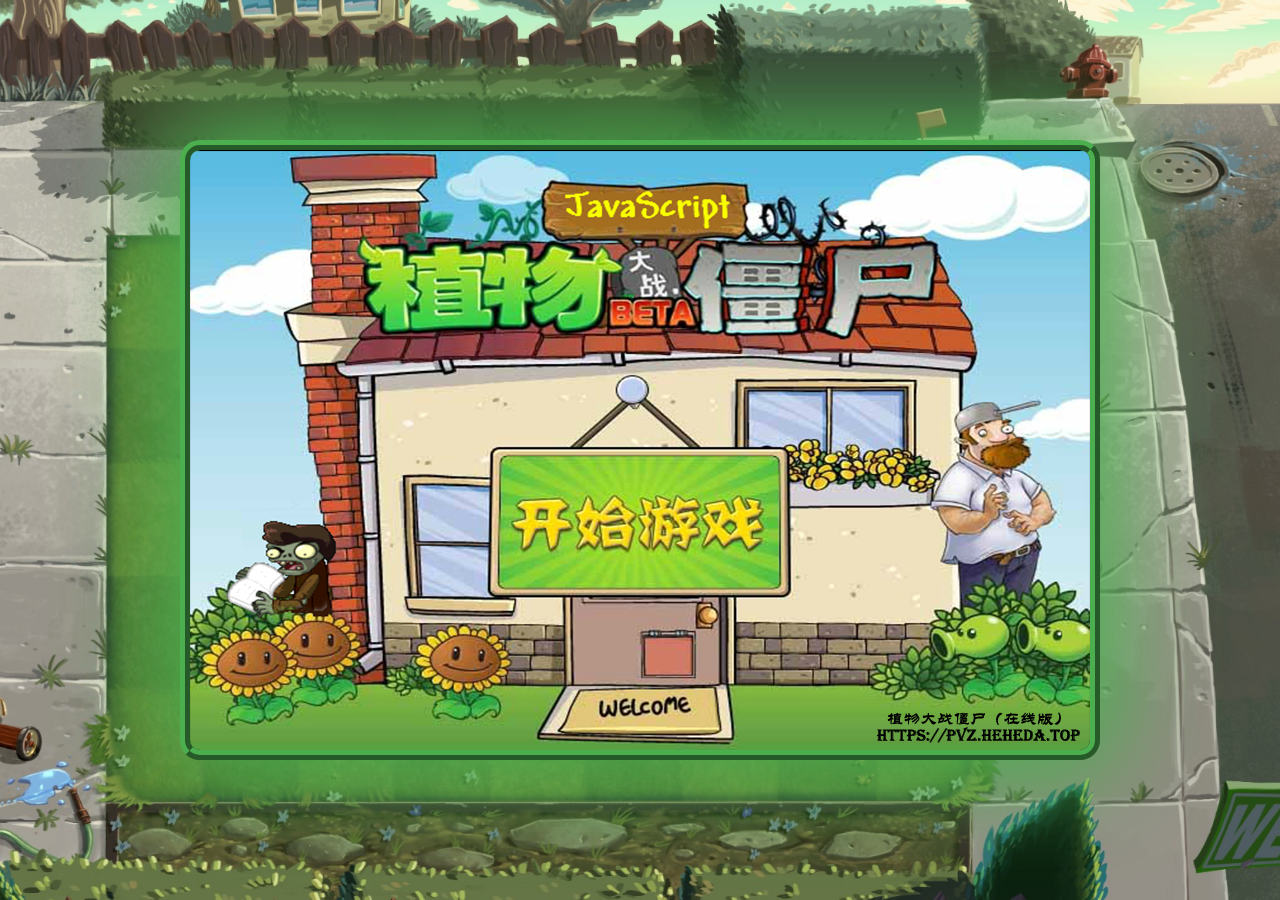
==== commit 0cc9a057: "fix bug" ====
--- a/index.html
+++ b/index.html
@@ -1,22 +1,20 @@
 ﻿<html lang="zh-CN" onselectstart="return false" oncontextmenu=self.event.returnValue=false>
 	<head>
 		<title>植物大战僵尸 - 精品页游•匠心巨作</title>
-		<meta charset="UTF-8">
+		<meta charset="UTF-8" />
 		<meta name="viewport"
-			content="width=device-width, initial-scale=1.0, user-scalable=no, minimum-scale=1, maximum-scale=1">
-		<meta name="description" content="在线免费畅玩植物大战僵尸，匠心巨作，高品质还原，体验原汁原味的快乐！">
-		<meta name="keywords" content="植物大战僵尸,植物大战僵尸中文版,在线植物大战僵尸,植物大战僵尸页游,植物大战僵尸H5,网页游戏,在线游戏">
-		<meta name="author" content="赵彤刚">
-		<meta name="theme-color" content="#4caf50">
+			content="width=device-width, initial-scale=1.0, user-scalable=no, minimum-scale=1, maximum-scale=1" />
+		<meta name="description" content="在线免费畅玩植物大战僵尸，匠心巨作，高品质还原，体验原汁原味的快乐！" />
+		<meta name="keywords" content="植物大战僵尸,植物大战僵尸中文版,在线植物大战僵尸,植物大战僵尸页游,植物大战僵尸H5,网页游戏,在线游戏" />
+		<meta name="author" content="赵彤刚" />
+		<meta name="theme-color" content="#4caf50" />
 		<!--网站图标配置-->
-		<link rel="apple-touch-icon" sizes="192x192" href="./icons/192.png">
-		<link rel="icon" type="image/png" sizes="128x128" href="./icons/128.png">
-		<link rel="icon" type="image/png" sizes="144x144" href="./icons/144.png">
-		<link rel="icon" type="image/png" sizes="384x384" href="./icons/384.png">
-		<link rel="icon" type="image/png" sizes="512x512" href="./icons/512.png">
-		<link rel="stylesheet" href="./css/index.css">
-		<script type="text/javascript" src="./js/Cfunction.js" charset="UTF-8"></script>
-		<script type="text/javascript" src="./js/Welcome.js" charset="UTF-8"></script>
+		<link rel="apple-touch-icon" sizes="192x192" href="./icons/192.png" />
+		<link rel="icon" type="image/png" sizes="128x128" href="./icons/128.png" />
+		<link rel="icon" type="image/png" sizes="144x144" href="./icons/144.png" />
+		<link rel="icon" type="image/png" sizes="384x384" href="./icons/384.png" />
+		<link rel="icon" type="image/png" sizes="512x512" href="./icons/512.png" />
+		<link rel="stylesheet" href="./css/index.css" />
 		<!--PWA配置-->
 		<link rel='manifest' href='./manifest.json' />
 	</head>
@@ -312,46 +310,7 @@
 				<div id="dMiniSmallContainer" class="TitleSmallContainer Challenge_Background">
 					<div id="dMiniSmallTitle">中国馆 - 戴夫的中国之行</div>
 					<div id="dMini0">
-						<table cellspacing="10" width="100%">
-							<script>
-								(function() {
-									var ar = ['100', '初入中国', 'wall0.png',
-											'101', '暗杀行动', 'wall1.png',
-											'102', '夜幕降临', 'wall2.png',
-											'103', '突出重围', 'wall3.png',
-											'104', '古老水寨', 'zhi.png',
-											'105', '水上运动', 'zhi1.png',
-											'106', '坟墓村庄', 'bai.png',
-											'107', '幽灵喧夜', 'bai1.png',
-											'108', '火山之脚', 'huo.png',
-											'109', '火上浇油', 'huo1.png',
-											'110', '魔王宫殿', 'wang.png',
-											'111', '尸群围剿', 'wang0.png',
-											'112', '决战秦皇', 'wang1.png',
-											'FB', '副本-关口恶战', 'FB.png',
-											'WJY', '副本-江轶同学会晤', 'WJY.png',
-
-										],
-										v, i = 0,
-										n, l = ar.length,
-										s = '';
-									for (n = 0; n < l; n += 3) {
-										i % 5 == 0 && (s += '<tr>');
-										s += '<td height="139" valign="top" onclick="SelectModal(\'' + ar[n] +
-											'\')"><div><img src="images/interface/' + ar[n + 2] + '"></div><div class="list">' + ar[n +
-												1] + '</div></td>';
-										(i + 1) % 5 == 0 ? (
-											s += '</tr>',
-											i = 0
-										) : ++i;
-									}
-									if (i != 0) {
-										while (--i) s += '<td>　</td>';
-										s += '</tr>';
-									}
-									document.write(s)
-								})()
-							</script>
+						<table id="tChina" cellspacing="10" width="100%">
 						</table>
 						<div class="button" onmouseover="this.style.backgroundPosition='bottom'"
 							onmouseout="this.style.backgroundPosition='top'" onclick="HiddenMiniGame()">关闭</div>
@@ -361,77 +320,7 @@
 			<div id="dRiddleSmallContainer" class="TitleSmallContainer Challenge_Background">
 				<div id="dMiniSmallTitle">迷 你 游 戏</div>
 				<div id="dMini0" style="width:875px;height:480px; overflow-y:scroll; border:0px solid;">
-					<table cellspacing="10" width="100%">
-						<script>
-							var myDate = new Date();
-							var month = myDate.getMonth();
-							var date = myDate.getDate();
-							(function() {
-								var ar = ['NutBowling', '坚果保龄球 ', 'baolingqiu.png',
-										'GuanXin', '观星', 'GuanXin.png',
-										'yy', '以牙还牙', 'yy.png',
-										'ZombieGames', '僵尸运动会', 'woxinfeixiang.png',
-										'yicixingxiaofei', '一次性消费', 'yicixingxiaofei.gif',
-										'kaotianchifan', '靠天吃饭', 'kaotianchifan.png',
-										'pinjizhidi', '三路防守', 'pinjizhidi.png',
-										'bpsyc', '玩偶匣市场', 'bpsyc.png',
-										'fmdzz', '三列防部', 'fmdzz.png',
-										'ydbs', '一朵不少', 'ten.png',
-										'KongXi', '空袭', 'KongXi.png',
-										'YXZZ', '隐形战役', 'YXZZ.png',
-										'xjsdmf', '小僵尸大麻烦', 'sm.png',
-										'QRWX', '全日无休', 'QRWX.png',
-										'Bowling2', '坚果保龄球 2', 'baolingqiu.png',
-										'GuanXin2', '观星2', 'GuanXin.png',
-										'yy2', '以牙还牙 2', 'yy.png',
-										'324', '排山倒海', 'pai.png',
-										'psdh', '排山倒海•谋略', 'pai.png',
-										'150', '常青之塔', 'mota.png',
-										'Helloween', '万圣节', 'fmdzz.png'
-									],
-									v, i = 0,
-									n, l = ar.length,
-									s = '';
-								for (n = 0; n < l; n += 3) {
-									i % 5 == 0 && (s += '<tr>');
-									s += '<td height="139" valign="top" onclick="SelectModal(\'' + ar[n] +
-										'\')"><div><img src="./images/interface/' + ar[n + 2] + '" /></div><div class="list">' + ar[n +
-											1] +
-										'</div></td>';
-									(i + 1) % 5 == 0 ? (
-										s += '</tr>',
-										i = 0
-									) : ++i;
-								}
-
-								function getlevel(levelname, imgname, inmininame) {
-									i % 5 == 0 && (s += '<tr>');
-									s += '<td height="139" valign="top" onclick="SelectModal(\'' + levelname +
-										'\')"><div><img src="./images/interface/' + imgname + '" /></div><div class="list">' +
-										inmininame +
-										'</div></td>';
-									(i + 1) % 5 == 0 ? (
-										s += '</tr>',
-										i = 0
-									) : ++i;
-								}
-								if (month >= 10 || month <= 11) {
-									if (date >= 30 || date <= 5) {
-										getlevel("Helloween", "fmdzz.png", "万圣节");
-									}
-								}
-								var date1 = parseInt(date);
-								var month1 = parseInt(month);
-								var sa = 177 + month1 + date1 + 1;
-								getlevel(sa, "pai.png", "每日挑战");
-								document.write(s);
-								if (i != 0) {
-									while (--i) s += '<td>　</td>';
-									s += '</tr>';
-								}
-							})()
-						</script>
-					</table>
+					<table id="tMini" cellspacing="10" width="100%"></table>
 					<div class="button" onmouseover="this.style.backgroundPosition='bottom'"
 						onmouseout="this.style.backgroundPosition='top'" onclick="HiddenMiniGame()">关闭</div>
 				</div>
@@ -621,16 +510,10 @@
 				<button onclick="GongGaoOff()">知道了</button>
 			</div>
 		</div>
-		<script>
-			$User.Client.PC && $User.HTTP ? (
-				(oS.AutoSun = Math.floor(getCookie('JSPVZAutoSun'))) && ($('cAutoSun').checked = true),
-				(oS.Silence = Math.floor(getCookie('JSPVZSilence'))) && ($('cSilence').checked = true)
-			) : (oS.AutoSun = 1, $('cAutoSun').checked = true,
-				oS.Silence = 0, $('cSilence').checked = false);
-			InitGame();
-		</script>
+		<script async type="text/javascript" src="./js/Cfunction.js" charset="UTF-8"></script>
 		<script async type="text/javascript" src="./js/CPlants.js" charset="UTF-8"></script>
 		<script async type="text/javascript" src="./js/CZombie.js" charset="UTF-8"></script>
+		<script async type="text/javascript" src="./js/Welcome.js" charset="UTF-8"></script>
 		<!-- PWA -->
 		<script async type="module">
 			import 'https://cdn.jsdelivr.net/npm/@pwabuilder/pwaupdate';
--- a/css/index.css
+++ b/css/index.css
@@ -4,15 +4,12 @@
 	font-family: Yahei mono, Verdana, fixedsys
 }
 
+html,
 body {
-	height: 100%;
-	width: 100%;
 	background: #4caf50 url('../images/background/zwdzjs.jpg') no-repeat center/cover;
 	user-select: none;
 	-moz-user-select: none;
-	overflow-x: hidden;
-	overflow-y: hidden;
-	overflow-x: hidden
+	overflow: hidden;
 }
 
 td {
@@ -89,6 +86,7 @@
 	overflow: hidden;
 	border: 10px ridge #4caf50;
 	box-shadow: 0px 0px 100px 10px #4caf50;
+	border-radius: 20px;
 	overflow: hidden
 }
 
@@ -776,9 +774,9 @@
 	cursor: pointer;
 	text-align: right;
 	position: absolute;
-	left: 40px;
-	width: 18px;
-	top: 22px;
+	left: 30px;
+	width: 20px;
+	top: 20px;
 	font-weight: bold;
 	font-size: 15px
 }
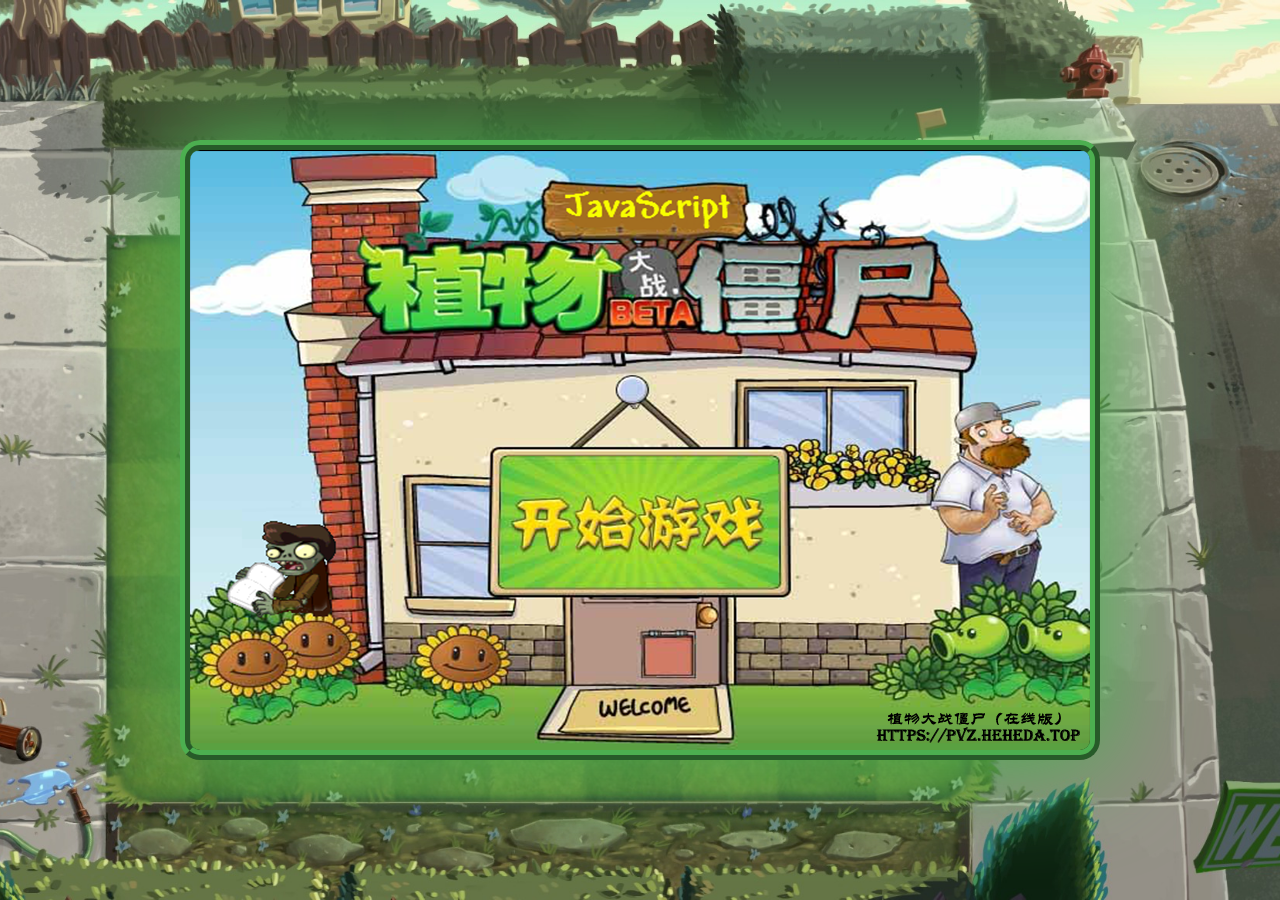
==== commit 2130b0ed: "fix bug" ====
--- a/index.html
+++ b/index.html
@@ -117,61 +117,6 @@
 							<span id="sOptionsMenu" class="OptionsMenuButtonSpan">继续游戏</span>
 						</div>
 					</div>
-					<!-- js2 -->
-					<script>
-						var ArLvl = {
-							1: '一',
-							2: '二',
-							3: '三',
-							4: '四',
-							5: '五',
-							6: '六',
-							7: '七',
-							8: '八',
-							9: '九',
-							10: '十'
-						};
-
-						var ArLvls = {
-							1: 'Unity',
-							2: 'The 7 Seas',
-							3: 'Vivid',
-							4: 'Hope',
-							5: 'Thoery Of Everything',
-							6: '六',
-							7: '七',
-							8: '八',
-							9: '九',
-							10: '十'
-						};
-						LvlList3 = function(BLvl, SLvl1, SLvl2) {
-							var s = '',
-								startlvl = BLvl * 10;
-							do {
-								s += '<span class="lvl" onclick="StartAdventure(' + (startlvl + SLvl1) + ')">第' + ArLvl[SLvl1] +
-									'夜</span>';
-							} while (SLvl1++ < SLvl2)
-							document.write(s);
-						};
-						LvlList2 = function(BLvl, SLvl1, SLvl2) {
-							var s = '',
-								startlvl = BLvl * 10;
-							do {
-								s += '<span class="lvl" onclick="StartAdventure(' + (startlvl + SLvl1) + ')">' + ArLvls[SLvl1] +
-									'</span>';
-							} while (SLvl1++ < SLvl2)
-							document.write(s);
-						};
-						LvlList = function(BLvl, SLvl1, SLvl2) {
-							var s = '',
-								startlvl = BLvl * 10;
-							do {
-								s += '<span class="lvl" onclick="StartAdventure(' + (startlvl + SLvl1) + ')">第' + ArLvl[SLvl1] +
-									'关</span>';
-							} while (SLvl1++ < SLvl2)
-							document.write(s);
-						};
-					</script>
 				</div>
 				<div id="dAdvSmallContainer" class="TitleSmallContainer Challenge_Background">
 					<div id="dAdvSmallTitle">冒险模式</div>
@@ -184,11 +129,7 @@
 								<img class="img2" src="./images/interface/Almanac_ZombieWindow2.png" width="76"
 									height="76" />
 							</div>
-							<div class="lvl2">
-								<script>
-									LvlList(0, 1, 10)
-								</script>
-							</div>
+							<div id="btcd" class="lvl2"></div>
 						</div>
 						<div class="list">
 							<div class="title">夜晚草地</div>
@@ -198,11 +139,7 @@
 								<img class="img2" src="./images/interface/Almanac_ZombieWindow2.png" width="76"
 									height="76">
 							</div>
-							<div class="lvl2">
-								<script>
-									LvlList(1, 1, 10)
-								</script>
-							</div>
+							<div id="ywcd" class="lvl2"></div>
 						</div>
 						<div class="list">
 							<div class="title">白天泳池</div>
@@ -212,13 +149,8 @@
 								<img class="img2" src="./images/interface/Almanac_ZombieWindow2.png" width="76"
 									height="76" />
 							</div>
-							<div class="lvl2">
-								<script>
-									LvlList(2, 1, 10)
-								</script>
-							</div>
-						</div>
-
+							<div id="btyc" class="lvl2"></div>
+						</div>
 						<div class="list">
 							<div class="title">东海龙宫</div>
 							<div class="icon">
@@ -227,11 +159,7 @@
 								<img class="img2" src="./images/interface/Almanac_ZombieWindow2.png" width="76"
 									height="76" />
 							</div>
-							<div class="lvl2">
-								<script>
-									LvlList(3, 1, 10)
-								</script>
-							</div>
+							<div id="dhlg" class="lvl2"></div>
 						</div>
 						<div class="list">
 							<div class="title">水乡嘉兴</div>
@@ -241,11 +169,7 @@
 								<img class="img2" src="./images/interface/Almanac_ZombieWindow2.png" width="76"
 									height="76" />
 							</div>
-							<div class="lvl2">
-								<script>
-									LvlList(4, 1, 10)
-								</script>
-							</div>
+							<div id="sxjx" class="lvl2"></div>
 						</div>
 						<div class="list">
 							<div class="title">熔岩洞穴</div>
@@ -255,11 +179,7 @@
 								<img class="img2" src="./images/interface/Almanac_ZombieWindow2.png" width="76"
 									height="76" />
 							</div>
-							<div class="lvl2">
-								<script>
-									LvlList(32, 1, 4)
-								</script>
-							</div>
+							<div id="rydx" class="lvl2"></div>
 						</div>
 						<div class="list">
 							<div class="title">魔音之旅</div>
@@ -269,11 +189,7 @@
 								<img class="img2" src="./images/interface/Almanac_ZombieWindow2.png" width="76"
 									height="76" />
 							</div>
-							<div class="lvl2">
-								<script>
-									LvlList(5, 1, 10)
-								</script>
-							</div>
+							<div id="myzl" class="lvl2"></div>
 						</div>
 						<div class="list">
 							<div class="title">远古教堂</div>
@@ -283,11 +199,7 @@
 								<img class="img2" src="./images/interface/Almanac_ZombieWindow2.png" width="76"
 									height="76" />
 							</div>
-							<div class="lvl2">
-								<script>
-									LvlList3(30, 1, 10)
-								</script>
-							</div>
+							<div id="ygjt" class="lvl2"></div>
 						</div>
 						<div class="list">
 							<div class="title">电音时代</div>
@@ -297,11 +209,7 @@
 								<img class="img2" src="./images/interface/Almanac_ZombieWindow2.png" width="76"
 									height="76" />
 							</div>
-							<div class="lvl2">
-								<script>
-									LvlList2(31, 1, 5)
-								</script>
-							</div>
+							<div id="dysd" class="lvl2"></div>
 						</div>
 						<div class="button" onmouseover="this.style.backgroundPosition='bottom'"
 							onmouseout="this.style.backgroundPosition='top'" onclick="HiddenLevel()">关闭</div>
--- a/css/index.css
+++ b/css/index.css
@@ -2013,11 +2013,10 @@
 #youxigonggao,
 #dSpeedContainer {
 	position: absolute;
-	top: 0;
-	left: 0;
-	right: 0;
-	bottom: 0;
-	margin: auto;
+	top: 50%;
+	left: 50%;
+	margin-top: -240px;
+	margin-left: -310px;
 	width: 600px;
 	font-size: 14px;
 	height: 460px;
@@ -2143,6 +2142,34 @@
 	outline: none
 }
 
+/*谷歌、safari、qq浏览器、360浏览器滚动条样式*/
+/*定义滚动条高宽及背景 高宽分别对应横竖滚动条的尺寸*/
+::-webkit-scrollbar {
+	width: 10px;
+	height: 100%;
+	background-color: rgb(226, 255, 254);
+}
+
+/*定义滚动条轨道 内阴影+圆角*/
+::-webkit-scrollbar-track {
+	-webkit-box-shadow: inset 0 0 6px rgba(0, 0, 0, 0.3);
+	background-color: #202124;
+}
+
+/*定义滑块 内阴影+圆角*/
+::-webkit-scrollbar-thumb {
+	border-radius: 10px;
+	-webkit-box-shadow: inset 0 0 6px rgba(0, 0, 0, 0.3);
+	background-color: #4caf50;
+}
+
+/*滑块效果*/
+::-webkit-scrollbar-thumb:hover {
+	border-radius: 10px;
+	-webkit-box-shadow: inset 0 0 5px rgba(0, 0, 0, 0.2);
+	background: #ffee00;
+}
+
 /* googleAD未载入 */
 ins.adsbygoogle[data-ad-status="unfilled"] {
 	display: none !important;
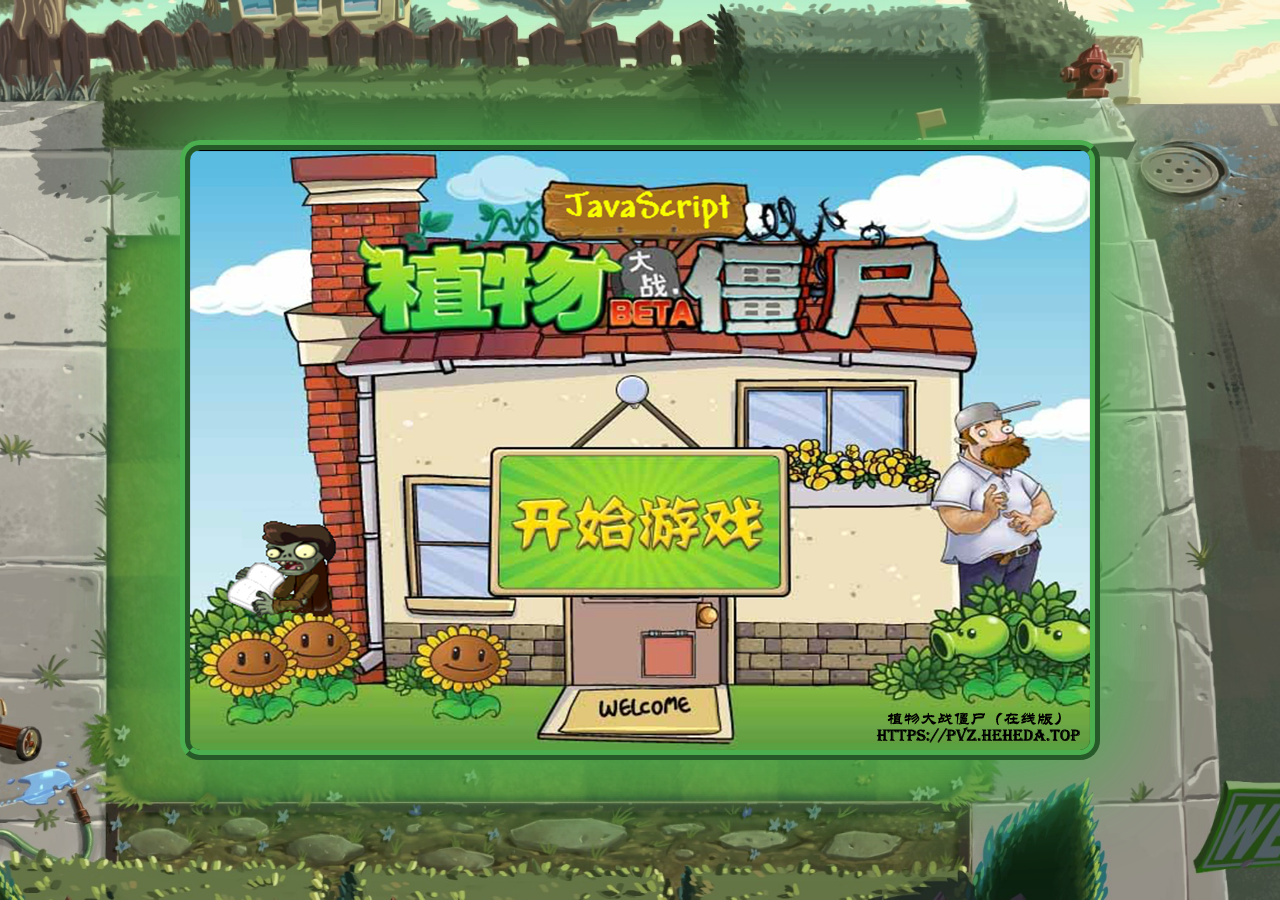
==== commit 2607d97c: "fix bug" ====
--- a/index.html
+++ b/index.html
@@ -41,10 +41,11 @@
 		<div id="dSurface" class="WindowFrame">
 			<div id="iSurfaceBackground">
 				<map name="FPMap0">
-					<area href="javascript:void(0)" shape="rect" coords="641,466,724,527" onclick="ShowOptions()" />
-					<area href="javascript:void(0)" shape="rect" coords="718,512,790,558" onclick="GongGao()" />
-					<area href="javascript:void(0)" shape="rect" coords="800,495,879,548"
-						onclick="SetNone($('dSurface'));PlayAudio('tap')" />
+					<area href="javascript:void(0)" alt="菜单" shape="rect" coords="641,466,724,527"
+						onclick="ShowOptions()" />
+					<area href="javascript:void(0)" alt="公告" shape="rect" coords="718,512,790,558"
+						onclick="GongGao()" />
+					<area href="./ads/" shape="rect" alt="广告" coords="800,495,879,548" />
 				</map>
 				<img src="./images/interface/Surface.png" usemap="#FPMap0" />
 				<div
--- a/css/index.css
+++ b/css/index.css
@@ -1,14 +1,14 @@
 * {
 	padding: 0;
 	margin: 0;
-	font-family: Yahei mono, Verdana, fixedsys
+	font-family: Yahei mono, Verdana, fixedsys;
+	user-select: none;
+	-moz-user-select: none;
 }
 
 html,
 body {
 	background: #4caf50 url('../images/background/zwdzjs.jpg') no-repeat center/cover;
-	user-select: none;
-	-moz-user-select: none;
 	overflow: hidden;
 }
 
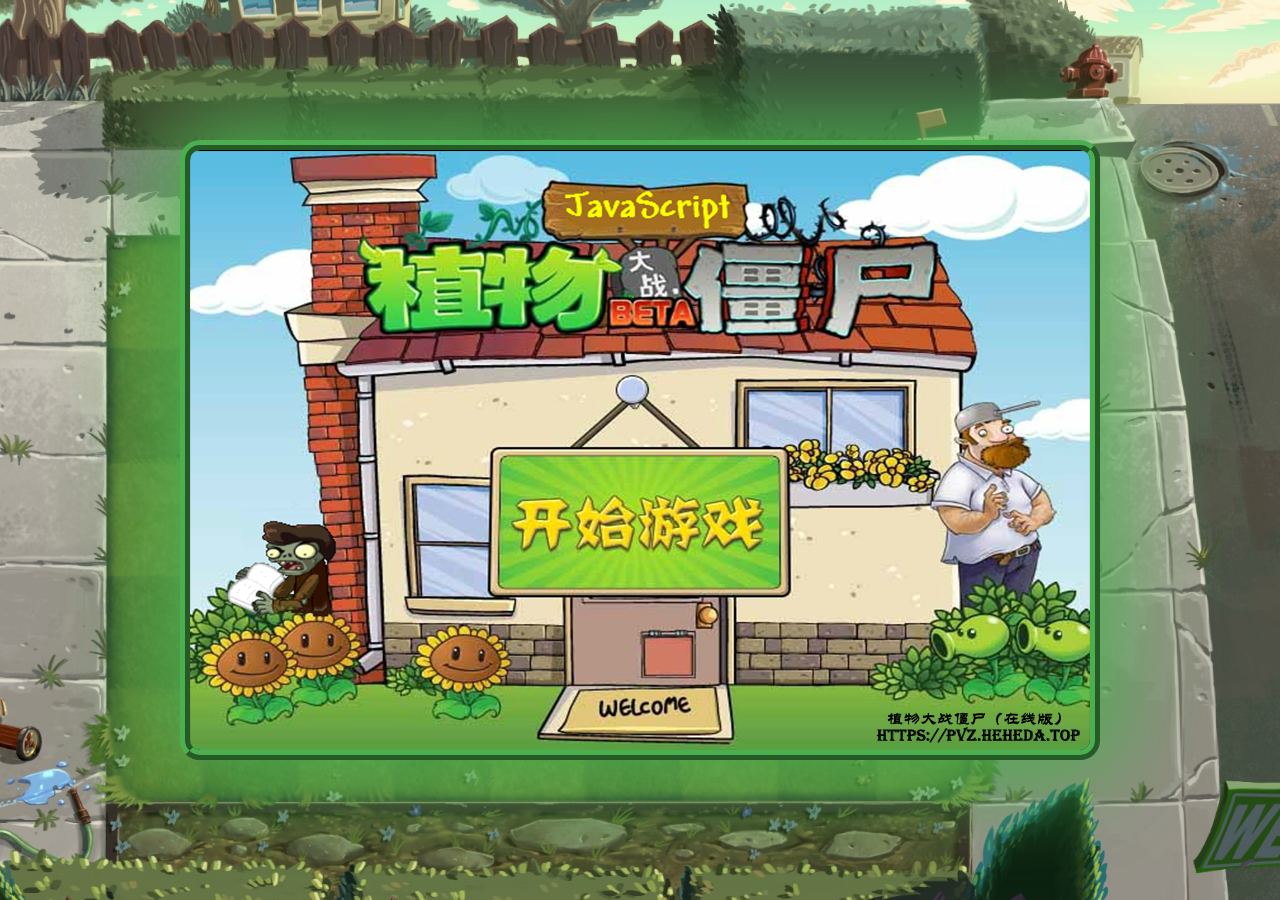
==== commit 643fafae: "fix bug" ====
--- a/index.html
+++ b/index.html
@@ -8,6 +8,12 @@
 		<meta name="keywords" content="植物大战僵尸,植物大战僵尸中文版,在线植物大战僵尸,植物大战僵尸页游,植物大战僵尸H5,网页游戏,在线游戏" />
 		<meta name="author" content="赵彤刚" />
 		<meta name="theme-color" content="#4caf50" />
+		<!-- 资源预载入 -->
+		<link rel="preload" as="script" href="./js/Cfunction.js" />
+		<link rel="preload" as="script" href="./js/CPlants.js" />
+		<link rel="preload" as="script" href="./js/CZombie.js" />
+		<link rel="preload" as="script" href="./js/Welcome.js" />
+		<link rel="preload" as="style" href="./css/index.css" />
 		<!--网站图标配置-->
 		<link rel="apple-touch-icon" sizes="192x192" href="./icons/192.png" />
 		<link rel="icon" type="image/png" sizes="128x128" href="./icons/128.png" />
@@ -419,10 +425,10 @@
 				<button onclick="GongGaoOff()">知道了</button>
 			</div>
 		</div>
-		<script async type="text/javascript" src="./js/Cfunction.js" charset="UTF-8"></script>
-		<script async type="text/javascript" src="./js/CPlants.js" charset="UTF-8"></script>
-		<script async type="text/javascript" src="./js/CZombie.js" charset="UTF-8"></script>
-		<script async type="text/javascript" src="./js/Welcome.js" charset="UTF-8"></script>
+		<script type="text/javascript" src="./js/Cfunction.js" charset="UTF-8"></script>
+		<script type="text/javascript" src="./js/CPlants.js" charset="UTF-8"></script>
+		<script type="text/javascript" src="./js/CZombie.js" charset="UTF-8"></script>
+		<script type="text/javascript" src="./js/Welcome.js" charset="UTF-8"></script>
 		<!-- PWA -->
 		<script async type="module">
 			import 'https://cdn.jsdelivr.net/npm/@pwabuilder/pwaupdate';
